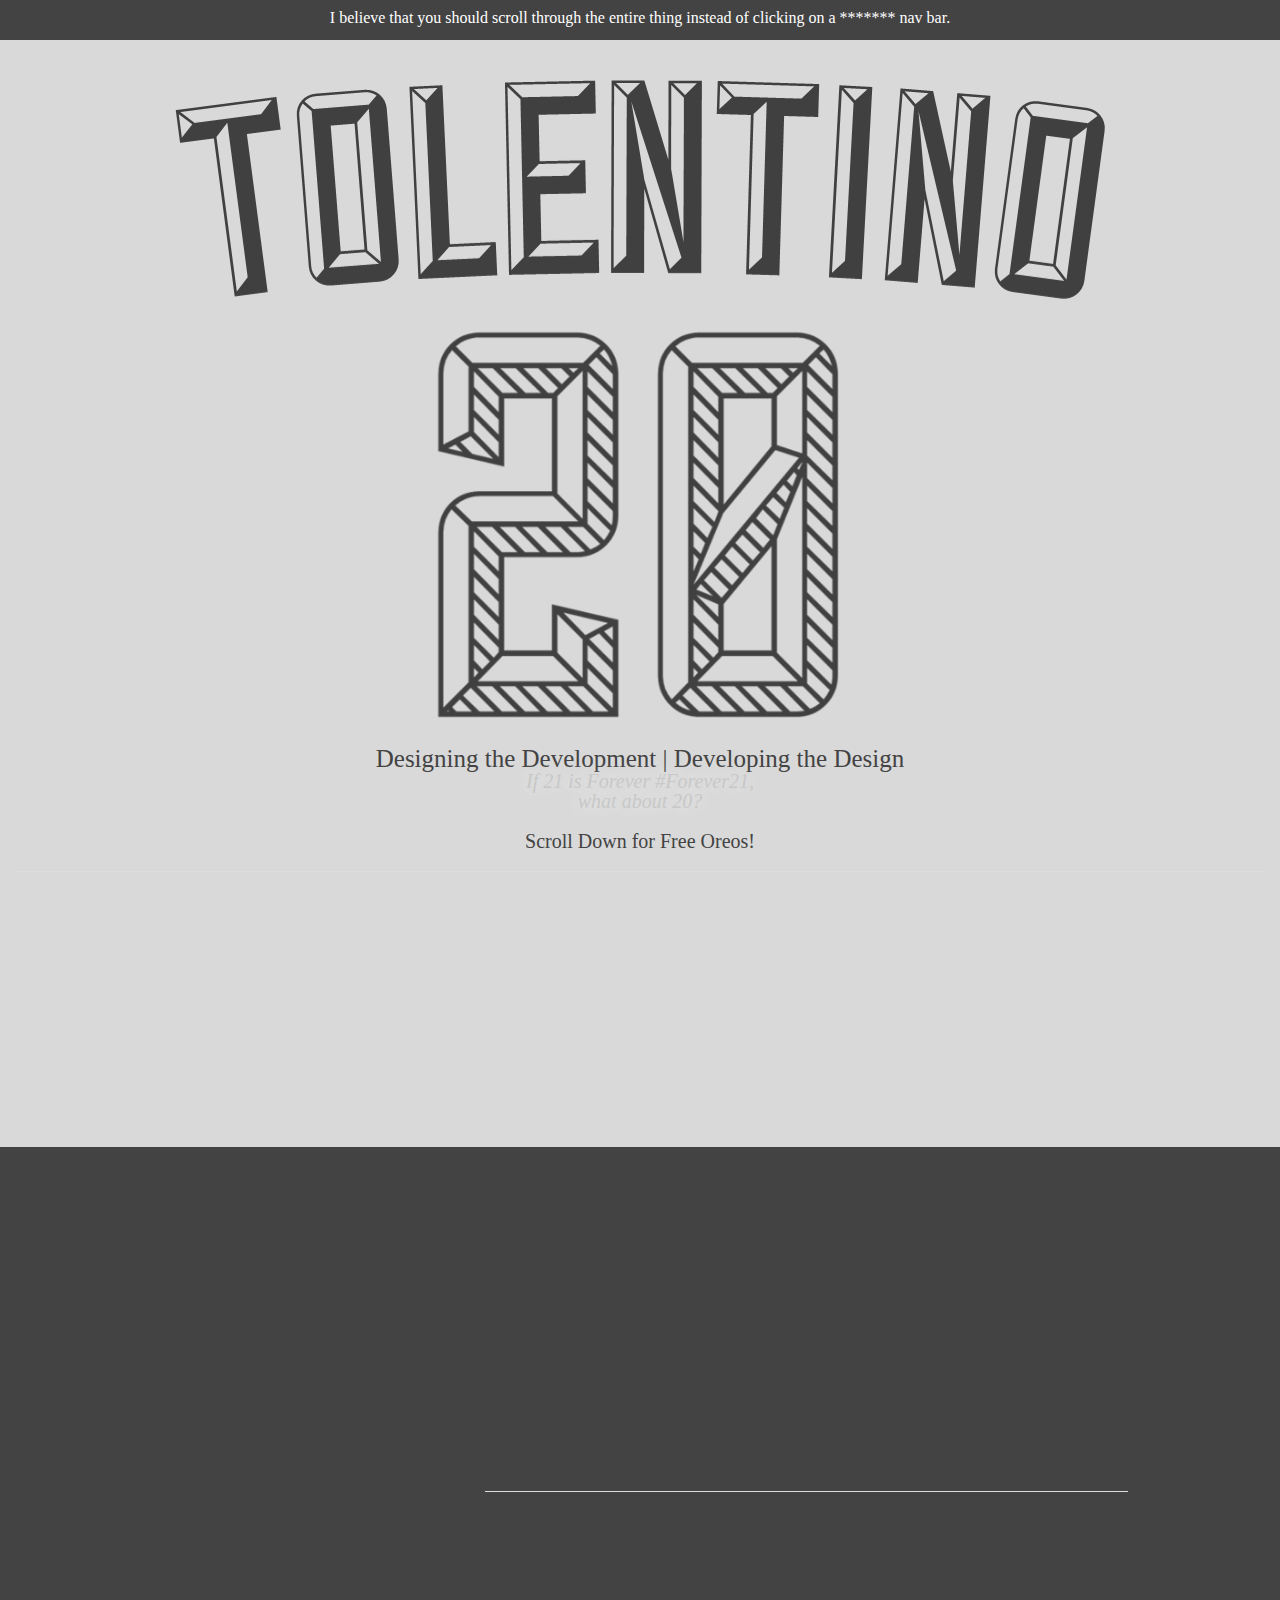
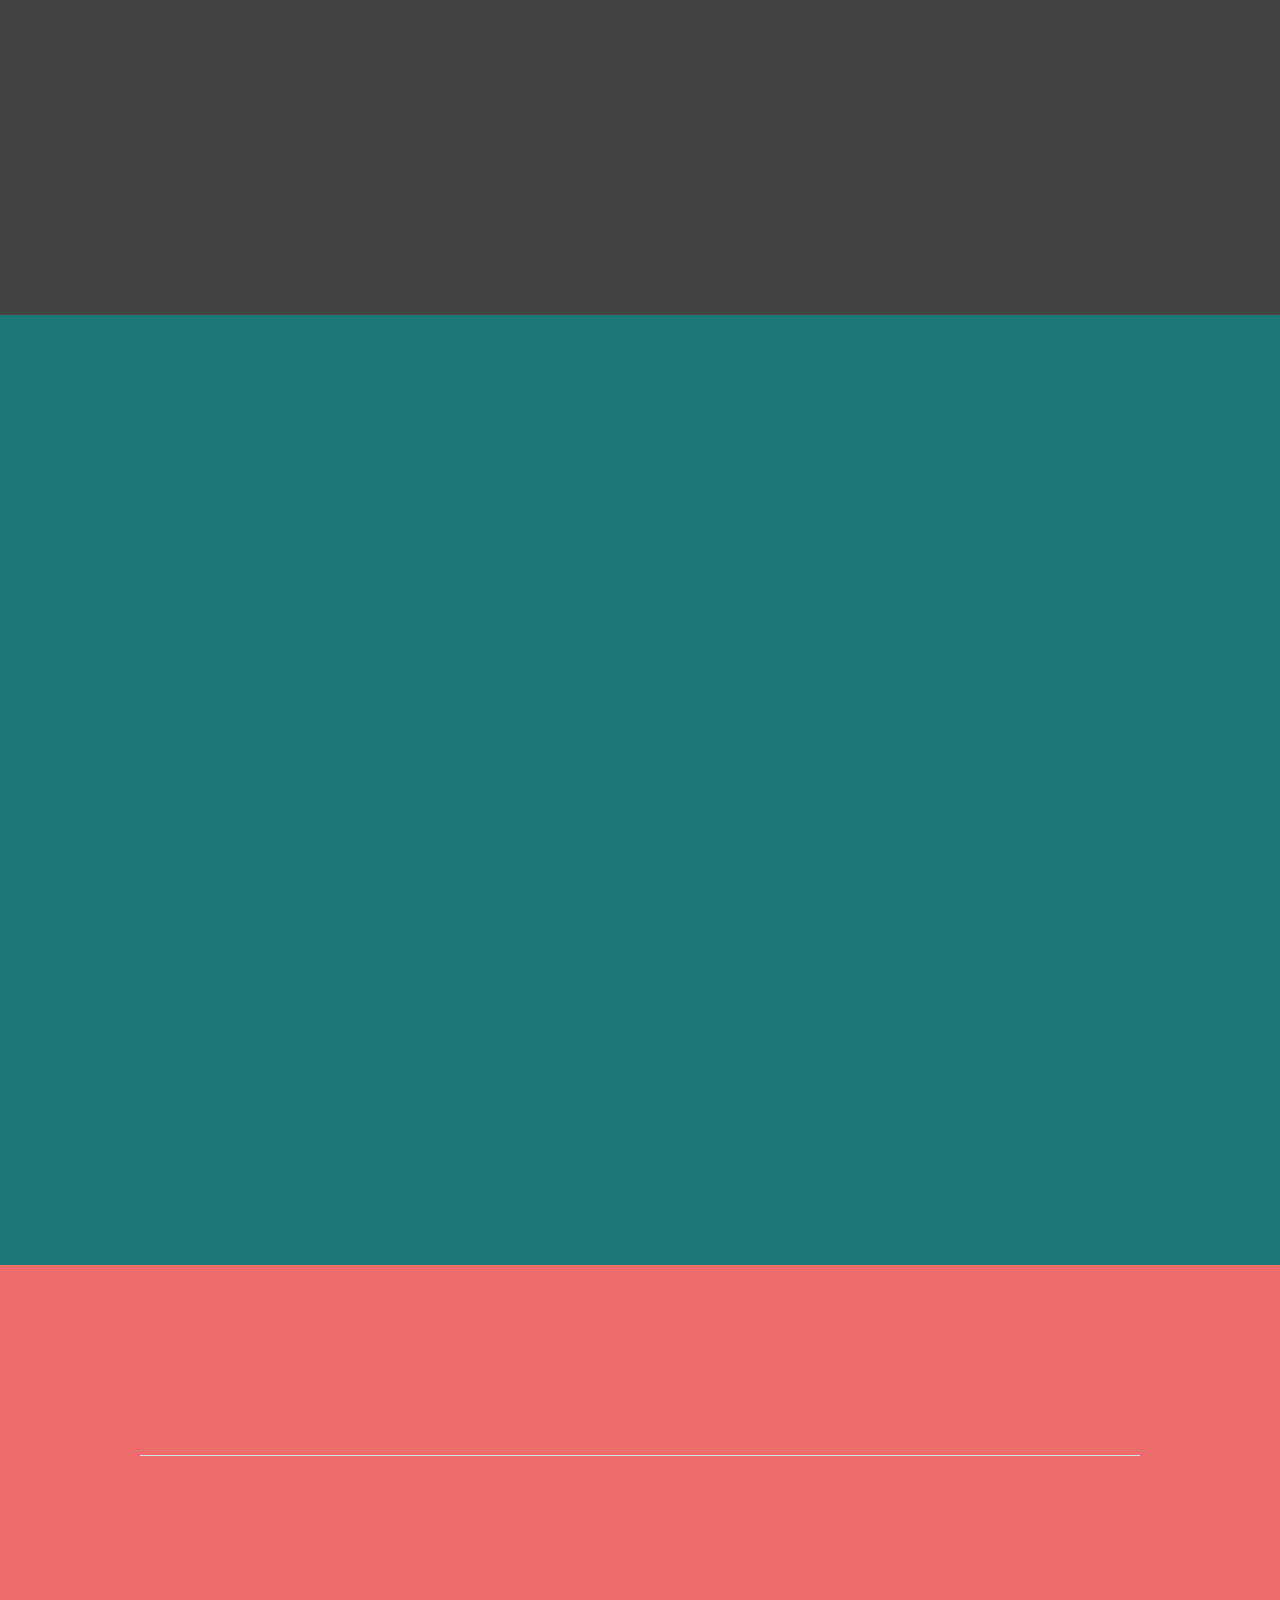
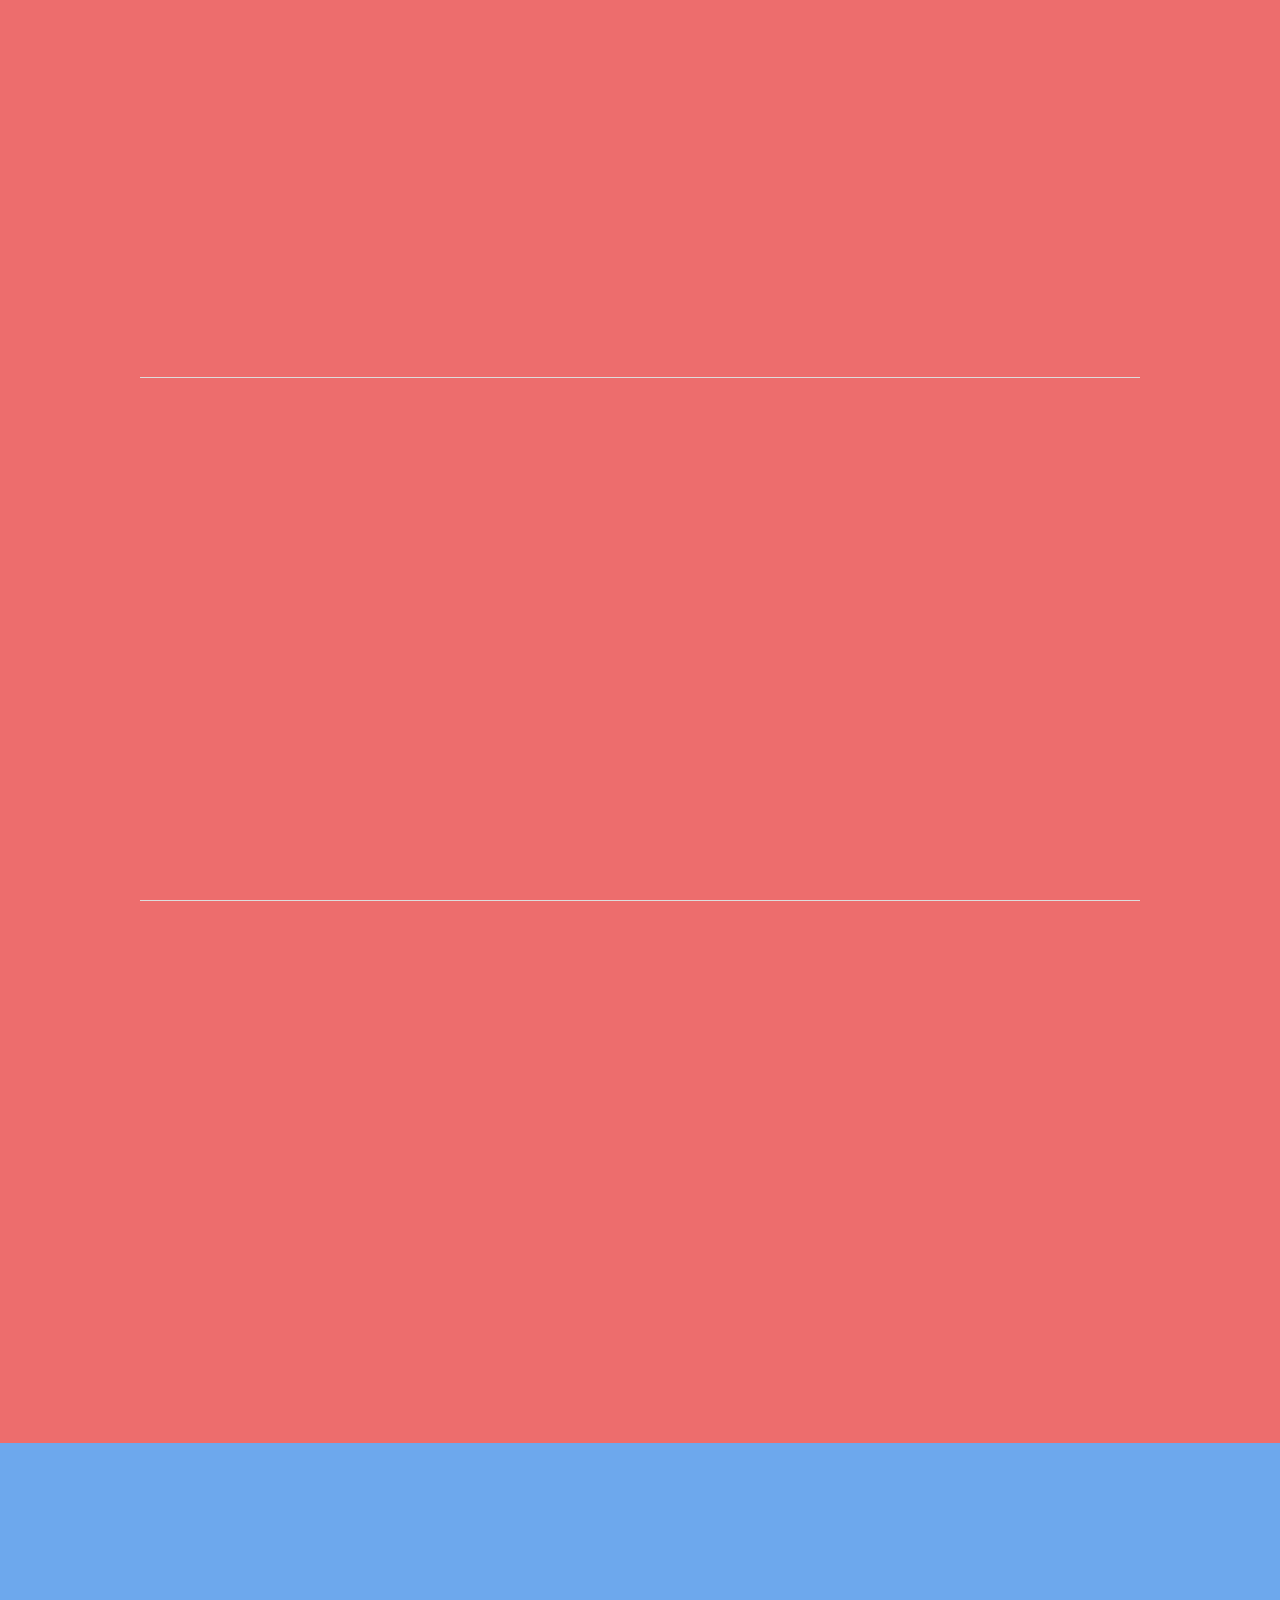
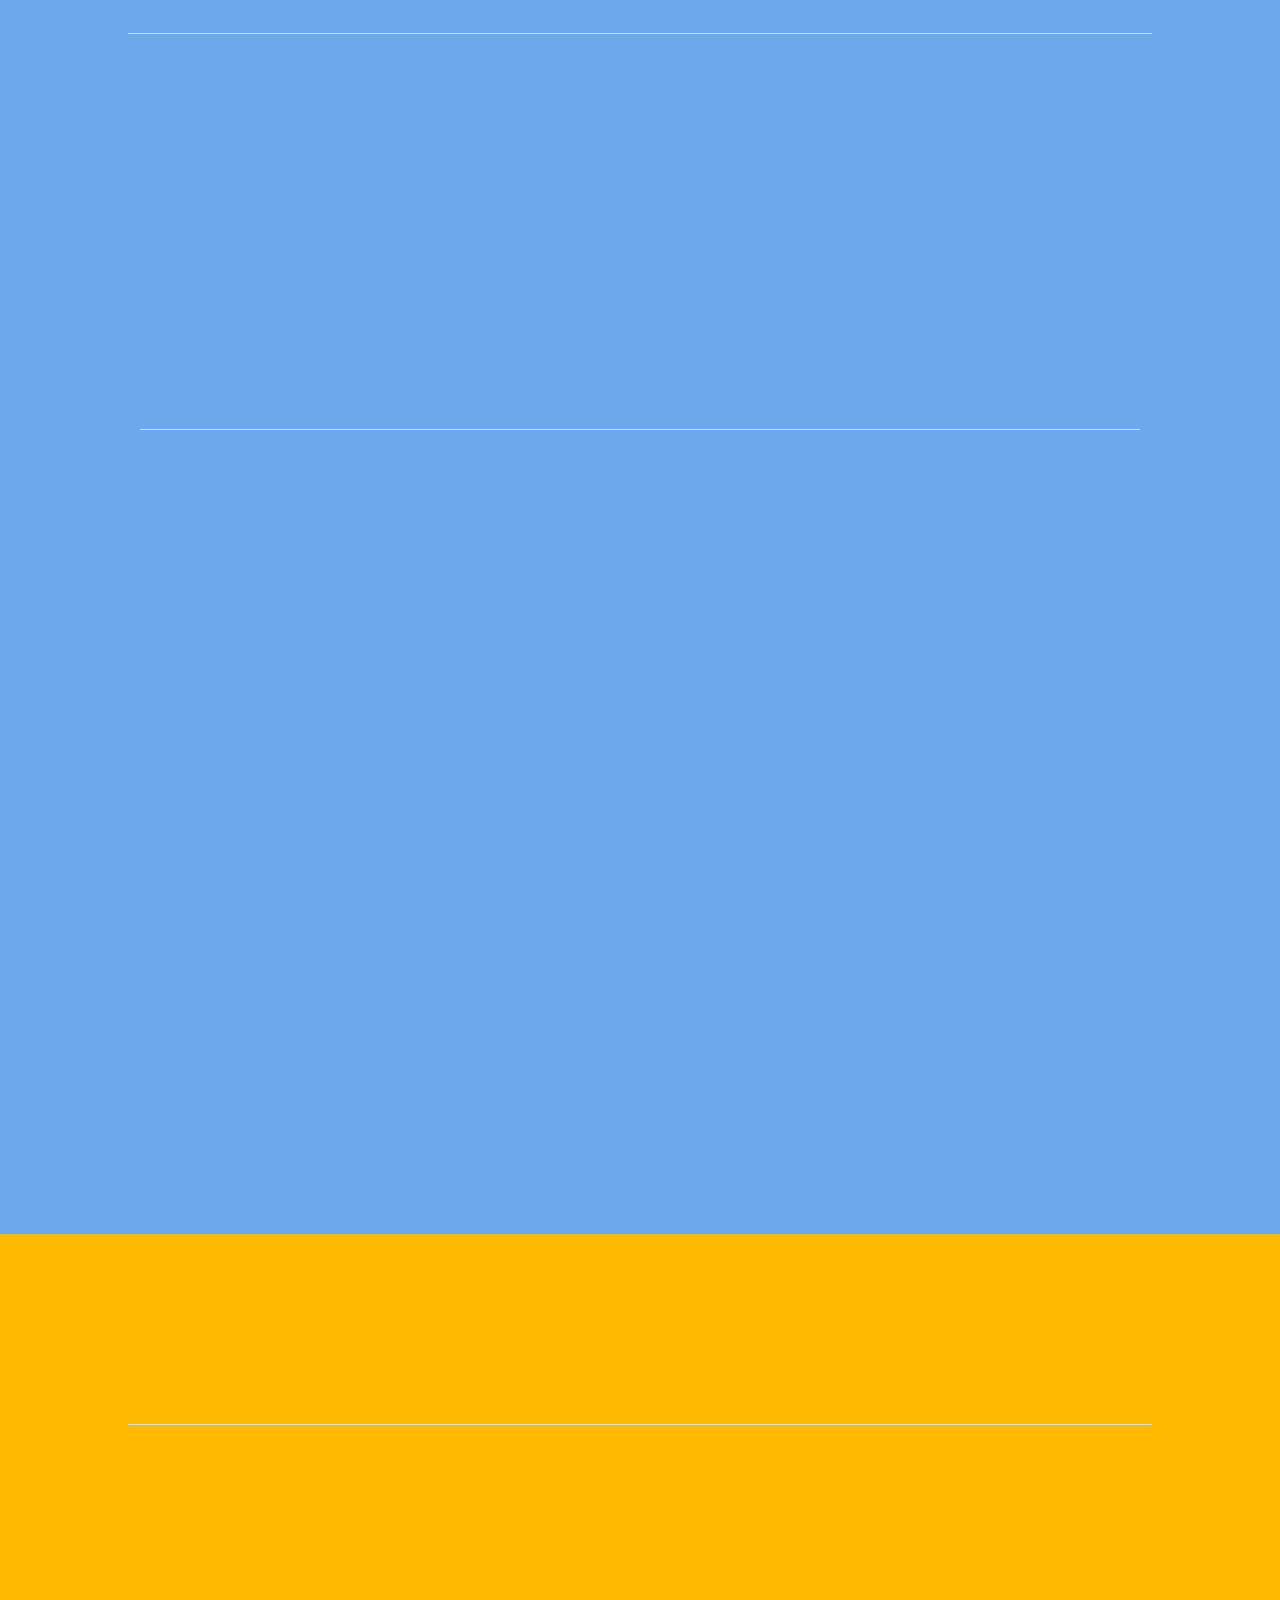
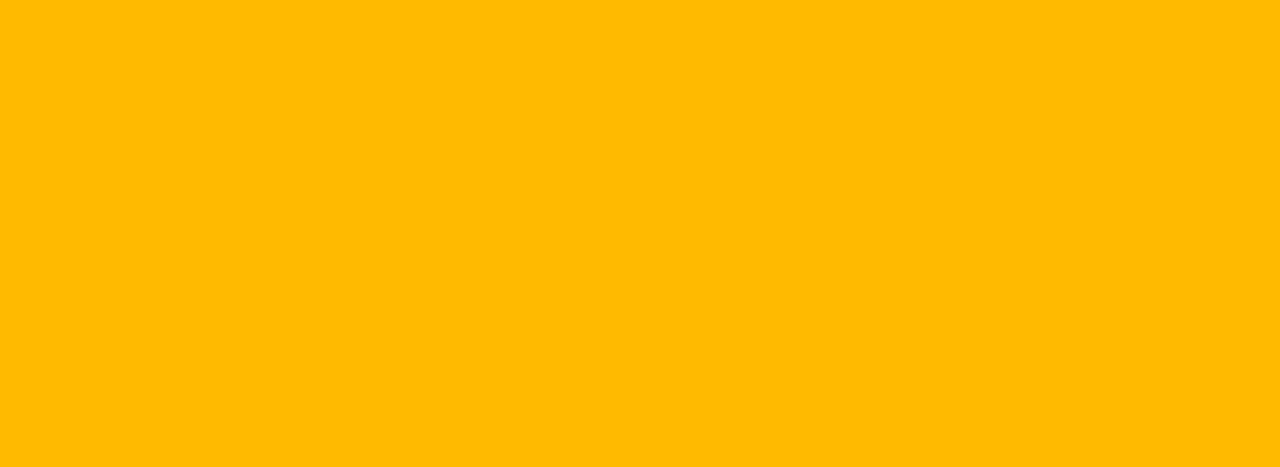
==== index.html @ 946649cd "Add: Projects Web and Posters Section" ====
<!DOCTYPE html>
<html>
    <head>
        <meta http-equiv="Content-Type" content="text/html; charset=utf-8" />
        <title>Laurenz is Gwapo</title>
        <link rel="stylesheet" href="/stylesheets/style.css">
        <link rel="stylesheet" href="/stylesheets/index.css">
        <!-- from laurenz -->  
        <link rel="stylesheet" href="css/laurenz.css">
        <link rel="stylesheet" href="css/text-styles.css">	
        <link rel="stylesheet" href="css/foundation-icons.css">
        <link rel="stylesheet" type="text/css" href="css/interacts.css">

        <link rel="stylesheet" href="css/animate.min.css">
        <link rel="stylesheet" href="css/animate.css">
        <link rel="stylesheet" href="css/foundation.css"/>
        <link rel="stylesheet" href="css/laurenz.css">
        <link rel="stylesheet" href="css/normalize.css">
        <link rel="stylesheet" href="css/alpha.css">
        <link rel="stylesheet" href="css/text-styles.css">
        <script src="/js/vendor/modernizr.js"></script>
    </head>

    <body>
        <div id="fakeNavBar">
            <center>
                I believe that you should scroll through the entire thing
                instead of clicking on a ******* nav bar.
            </center>
        </div>
        
        <div class="row nameplate wow fadeIn">
            <center>                
                <img id="nametol" class="wow fadeInDown" src="assets/tolentino-nameplate.png">                
                <br> 
                <img id="number" class="wow bounceIn" src="assets/20.png"><br><br>
                <span style="font-size:25px;">Designing the Development | Developing the Design <br></span>
                <i id="spoil" style="color: rgb(200,200,200)">
                    If 21 is Forever #Forever21, <br>
                    what about 20?
                </i>
                <div style="padding-top: 20px;"></div>
               Scroll Down for Free Oreos!
                <hr>                
            </center>            
        </div>
        <div id="education">
            <div class="row">
                <div id="whodat" class="large-12 columns wow fadeInDown">
                    The Keyboard Athlete                    
                </div>
            </div>
            <div id="laurenzbanner" class="row">
                <div class="large-4 columns">
                    <img id="laurenzimg" class="wow fadeInLeft" src="assets/laurenzmismo.png">
                </div>
                <div class="large-8 columns light-text">                    
                    <h1 id="spoil" class="light-text font-60 no-top no-bottom blur wow flipInX">
                        Laurenz Tolentino
                    </h1>
                    <hr>
                    <p class="wow fadeInRight">
                        A Native Filipino Warrior hailing from the Republic of Makati. <br>
                        Currently competing in De La Salle University - Manila 
                        for the <b> <u> Computer Science </u> </b> trophy 
                        <span id="spoil"> (diploma) </span> .<br> <br>
                        A developer-designer hybrid <span id="spoil"> (wannabe but effective) </span> who
                        believes that coding is not just about creating complicated algorithms 
                        but also changing the experience of the people so that they see art instead of code.
                        <span id="spoil"> (what? I think it's called abstraction) </span>
                        
                    </p>
                </div>
            </div>
            
        </div>
        <div id="tribes">
            <div class="row">
                <div id="tribe" class="large-12 columns wow fadeInDown">
                    Tribes This Person Belongs To.                    
                </div>
            </div>
            <div class="row wow fadeInUp">
                <div class="large-3 columns wow fadeInLeft">
                    <img src="assets/msp.png" style="padding-top: 10px;">
                    
                </div>
                <div class="large-3 columns wow fadeInLeft">
                    <img src="assets/netcentric.png" >
                    
                </div>
                <div class="large-3 columns wow fadeInRight">
                    <img src="assets/lscs.png">
                    
                </div>
                <div class="large-3 columns wow fadeInRight">
                    <img src="assets/sg.png">                    
                </div>
            </div>
            <div class="row wow flipInX">
                <div class="large-3 columns">
                    <div class="tribe-titles">
                        Microsoft Student Partners
                    </div>
                </div>
                <div class="large-3 columns">
                    <div class="tribe-titles">
                        Netcentric Computing Laboratory
                    </div>
                </div>
                <div class="large-3 columns">
                    <div class="tribe-titles">
                        La Salle Computer Society
                    </div>
                </div>
                <div class="large-3 columns">
                    <div class="tribe-titles">
                        Batch/College
                        Student Government
                    </div>
                </div>
            </div>
            <div class="row wow flipInX">
                <div class="large-3 columns">
                    <div class="tribe-desc">
                        <hr>
                        Student Partner <br>
                        for FY 13-14   
                    </div>
                </div>
                <div class="large-3 columns">
                    <div class="tribe-desc">
                        <hr>
                        Probationary Member <br>
                        Design Team
                    </div>
                </div>
                <div class="large-3 columns">
                    <div class="tribe-desc">
                        <hr>
                        Assistant-Vice President <br>
                        Publications Committee
                    </div>
                </div>
                <div class="large-3 columns">
                    <div class="tribe-desc">
                        <hr>
                        Student Services - CSG <br>
                        Publicity - Catch2t15
                    </div>
                </div>
            </div>
            <div class="row wow flipInX">
                <div class="large-3 columns">
                    <div class="tribe-desc">
                        <hr>
                        Developed in Microsoft tools and programming languages (C# & .NET).
                        Evangalized Microsoft Products and Services to academic institutions.
                    </div>
                </div>
                <div class="large-3 columns">
                    <div class="tribe-desc">
                        <hr>
                        Recently joined NetCentric Computing Laboratory.
                        Will design and program in multiple platforms (Web/Mobile).
                    </div>
                </div>
                <div class="large-3 columns">
                    <div class="tribe-desc">
                        <hr>
                        Designed the Layout and wrote articles for the Official
                        Publication of La Salle Computer Society.
                    </div>
                </div>
                <div class="large-3 columns">
                    <div class="tribe-desc">
                        <hr>
                        Designed publicity materials as Communications and Publicity Associate 
                        for the batch government.
                        Helped in supporting college wide activities as Student Services Associate - 
                        Computer Studies Government
                    </div>
                </div>
            </div>
        </div>
        
        <div id="apps-mobile">
            <div class="row">
                <div id="apps-title" class="large-12 columns wow fadeInDown">
                    Projects (Mobile)                    
                </div>
                <hr>
                <div>
                    <div class="row">
                        <div id="apps-name" class="large-6 columns wow fadeInUp">                            
                                Circa
                            <div id="apps-desc" class="row">
                                <hr>
                                For Windows Phone.<br><hr>
                                A game made for the windows phone that challenges users
                                to tap on the screen as fast as they can. <br>
                                It is available for download on the Windows Phone Marketplace.
                            </div>
                        </div>
                        <div class="large-6 columns wow fadeInRight">
                            <center>
                                <img id="circa-screens" src="assets/circa_screens.png">
                            </center>
                        </div>
                    </div>
                </div>
                <hr>
                <div>
                    <div class="row">
                        <div class="large-6 columns wow flipInY">
                            <center>
                                <img id="metrolasalle-screens" src="assets/metrolasalle.png">
                            </center>                            
                        </div>
                        
                        <div id="apps-name" class="large-6 columns wow fadeInUp">                            
                            MetroLaSalle
                            <div id="apps-desc" class="row">
                                <hr>
                                For Windows Phone. (On-Hold)<hr>
                                A mobile app that would give a LaSallian student with a windows phone
                                a better experience when accessing information from My La Salle.
                                Students can view their schedule, grades, and USG calendar.
                                A student's schedule from MLS will be integrated with the phone's 
                                calendar, making it easier for the student to manage time.
                            </div>
                        </div>
                        
                    </div>
                </div>
                <hr>
                <div>
                    <div class="row">
                        <div id="apps-name" class="large-6 columns wow fadeInUp">                            
                            Train
                            <div id="apps-desc" class="row">
                                <hr>
                                For Windows Phone. (In-Progress)<hr>
                                A mobile game made for GAMEDES. It's a casual puzzle game
                                that is both fun and entertaining. One of the best designed
                                apps in the Marketplace (when published) 
                                <span id="spoil"> (in my "honest" opinion) </span>.
                            </div>
                        </div>
                        <div class="large-6 columns wow flipInY">
                            <center>
                                <img id="train-screens" src="assets/train.png">
                            </center>                            
                        </div>
                    </div>
                </div>
   
            </div>
        </div>
        <div id="apps-web">
            <div class="row">
                <div class="row">
                    <div id="apps-title" class="large-12 columns wow fadeInDown">
                        Projects (Web)    
                    </div>  
                    <hr>
                </div>
                <div class="row">
                    <div class="large-6 columns wow fadeInUp">
                        <div id="apps-name">
                            RescuePH /HelpOutPH
                        </div>
                        <div id="apps-desc" >
                            <hr>                            
                            A website to make a volunteer out of you.<hr>
                            Gives the ability for ordinary citizens to help
                            disaster victims hope by reporting whatever they
                            can find out. These reports are then gathered
                            to be sent to respective rescue teams.
                        </div><br>
                    </div>

                    <div class="large-6 columns wow flipInX">
                        <center>
                            <img src="assets/rescueph.png">
                        </center>
                    </div>                    
                </div>
                <hr>
                <div>
                    <div class="row">
                        <div id="apps-name" class="large-12 columns wow fadeInUp">
                            UpDock
                            <hr>
                        </div>
                    </div>
                    
                    <div class="row">                        
                        <div id="apps-desc" class="large-12 columns wow fadeInDown">
                            For Startups, by Startups. <br><br>
                            UpDock makes it easier for startups to find employees and partners and also helps
                            potential employees to look for their dream startup to work for.    
                        </div>
                    </div>
                    <br><br>
                    <div class="row">
                        <div class="large-12 columns wow flipInX">
                            <center>
                                <img src="assets/updock.png">
                            </center>
                        </div>
                        
                    </div>
                </div>                
            </div>
        </div>
        
        <div id="posters">
            <div class="row">
                <div class="row">
                    <div id="apps-title" class="large-12 columns wow fadeInDown">
                        Posters    
                    </div>  
                    <hr>
                </div>
                <div class="row">
                    <center>
                        <img class="wow bounceIn" src="assets/postersroll.png"><br><br><br>
                        <div id="apps-desc" class="wow fadeInUp">
                            Designing Posters are really fun for this person.<br>
                            Not only you get to practice those creative parts of the brain<br>
                            but you also get to collaborate with great people.
                            <hr>
                        </div>
                    </center>                  
                </div>                
                                
            </div>
        </div>
        <!-- do not go beyond this line -->
        <script src="js/vendor/jquery.js"></script>
	    <script src="js/foundation.min.js"></script>
        
        <script src="js/wow.min.js"></script>
        
        
	    <script>
	      $(document).foundation();
	    </script>
        <script>
         new WOW().init();
        </script>
    </body>

</html>
---- css/text-styles.css ----
h1{    
    font-family: Rockwell;
}

p{
    font-family: Segoe UI Light;
    font-size: 20px;
}
.blur {
   
   text-shadow: 0 0 5px rgba(0,0,0,0.5);    
}


.light-text {
    color: rgb(217, 217, 217);
}

.font-40 {
    font-size: 40px;
}

.font-50 {
    font-size: 50px;
}

.font-60 {
    font-size: 60px;
}

.font-70 {
    font-size: 70px;
}

.font-80 {
    font-size: 80px;
}


.no-top {

    margin-top: 0px;
    padding-top: 0px;
}

#spoil {
    text-shadow: 0 0 20px #fff;
    color: rgba(255,255,255,0);
    transition: text-shadow 0.3s;
}

#spoil:hover {
    text-shadow: 0 0 0px #fff; color: rgba(255,255,255,0);
}

#spoil:focus {
    text-shadow: 0 0 0px #fff; color: rgba(255,255,255,0);
}


.tribe-titles {
    color: white;
    font-size: 30px;
    text-align: center;
}

.tribe-desc {
    color: white;
    text-align: center;
    font-family: Segoe UI;
    font-size: 18px;
}

#apps-name {
    font-size: 80px;
}
---- css/interacts.css ----
.round-border
{
	border-radius: 5px;
}
#instant-location {
    margin-bottom: 1px;
    height: 100px;    
    word-wrap: break-word;            
}

#instant-names {
    margin-bottom: 1px;
    height: 50px;
}

#instant-send {
    background: #ff505d;
    color: white;    
    height: 50px;
    width: 250px;
    padding-top: 0px;
    border: 0px;
    font-family: Segoe UI;
    font-size: 20px;
    transition: background 0.5s;
}
#instant-send:hover {
    background: #fd2737;   
}

#instant-situation {
    margin-bottom: 1px;
}

#modalClick {
    color: white;
    font-size: 20px;    
}

#modal-request {
    background: #fff1f1;
}

#instant-contact {
    margin-bottom: 1px;    
}

#urgency {
    position: relative;
    top: 100px;
    margin-bottom: -10px;
}

#urgent-location {
    border-radius: 3px;
}

#urgent-names {
    border-radius: 3px; 
    margin-bottom: 1px;
}

#urgent-situation {
    border-radius: 3px;
    margin-bottom: 1px;
}

#urgent-contact {
    border-radius: 3px;
    margin-bottom: 1px;
}

#banner {
    margin-bottom: -90px; 
    padding-bottom: -20px;
}

.roundedcorners {
    border-radius: 7px;
}

#human roundedcorners {
    border-radius: 5px;
}

#namebox {
    background: #de2a4d;
    border-radius: 50px;
    border: 0px;
    color: white;
    font-size: 35px;
    font-family: Segoe UI Light;
    height: 60px;
    text-align: center;
    transition: background 0.4s;
    
}

#namebox:focus{
    background: #186289;
}
#namebox:hover{
    background: #186289;
}
#btn_Submit {
    border: 0px;
    border-radius: 40px;
    background: #186289;
    color: white;
    height: 50px;
    font-size: 20px;
    font-family: Segoe UI Light;
}

#btn_Submit:focus{
    background: #de2a4d;
}
#btn_Submit:hover{
    background: #de2a4d;
}

#maincontent {
    background: #162638;
    height: 600px;     
    width: 100%;
}

#resultbox {
    background: #162638;
    border: 0;
    border-color: #162638;
    border-radius: 30px;
    color: white;
    font-family: Segoe UI Light;
    font-size: 200px;
    height: 300px;
    text-align: center;
    width: 100%;
    transition: background 0.5s;
}

#resultbox:focus {
    background: #496483;    
}

#mainbody {
    background: #162638;
}

#box1 {
    background: #0f1014;
    height: 400px;
    width: 100%;
}

.art-orbit {
    height: 400px;
    width: 300px;
}

.example-orbit {
    height: 400px;
}

.img-art {
    height: 400px;     
    align-content: center;
    align-items: center;
    align-self: center;
}

#box2 {
    background: #171717;
    
    height: 700px;
}

#box3 {
    background: #3a3a71;
    height: 900px;
}

#comingsoon {
    width: 100%;
}

.app-art {
    width: 100%;
}
---- css/alpha.css ----
body{ 
    background: rgb(217,217,217); 
    color: rgb(67,67,67);  
    font-family: Rockwell;
}
.nameplate {    
    color: rgb(67,67,67);
    font-family: Rockwell;
    font-size: 20px;
    padding-top: 40px;
}

#20 {
    height: 200px;
}

#number {   
    height: 410px;
    transition: height 0.5s;
}

#nametol {
}



#education {
    background: rgb(67,67,67);
    color: rgb(217, 217, 217);
    height: 100%;
    width: 100%;
    margin-top: 20%;
    padding-bottom: 10%;
    padding-top: 50px;
}

#whodat {
    font-size: 90px;
    margin-bottom: 100px;
    transition: font-size 0.5s;
}


#laurenzbanner {
    padding: 0px;
    height: 100%;
}

.no-bottom {
    padding-bottom: 0px;
    margin-bottom: 0px;
}

#laurenzimg {
    height: 100%;
    width: 100%;
    transition: height 1s, width 1s;
}

@media (min-width: 200px) and (max-width: 1000px)
{
    #number
	{
		height: 300px;        
	}
	#whodat
	{
		font-size: 50px;
	}
    
    #laurenzimg {
        height: 80%;
        width: 80%;
        padding-left: 20%;
    }
}


@media (min-width: 1000px) and max-width: 1366px)
{
    #number
    {
        height: 400px;
    }
}
#tribes {
    background: rgb(28, 119, 119);
    height: 100%;
    padding-top: 50px;
    padding-bottom: 50px;
}

#tribe {
    color: white;
    font-size: 90px;
    margin-bottom: 100px;
    transition: font-size 0.5s;
}

#fakeNavBar {
    width: 100%;
    height: 40px;
    background: rgb(67,67,67);
    color: white;
    padding-top: 10px;
    margin-bottom: 0px;
}

#apps {
    background: rgb(237, 109, 109);
    color: white;
    height: 100%;
    padding-top: 50px;
    width: 100%;
    
    
}

#apps-title {
    font-size: 90px;
    padding-bottom: 50px;
}

#circa-screens {
    height: 80%;
    width: 80%;    
}

#apps-desc {
    font-size: 20px;
}

#metrolasalle-screens {
    height: 50%;
    width: 50%;
}

#apps-mobile {
    background: rgb(237, 109, 109);
    color: white;
    height: 100%;
    padding-top: 50px;
    padding-bottom: 100px;
    width: 100%;
    
}

#apps-web {
    background: rgb(109, 168, 237);
    color: white;
    height: 100%;
    padding-top: 50px;
    padding-bottom: 100px;
    width: 100%;
    
}

#train-screens {
    height: 100%;
    width: 100%;
}

#posters {
    background: rgb(255, 186, 0);
    width: 100%;
    padding-top: 50px;
    padding-bottom: 100px;
}
---- css/text-styles.css ----
h1{    
    font-family: Rockwell;
}

p{
    font-family: Segoe UI Light;
    font-size: 20px;
}
.blur {
   
   text-shadow: 0 0 5px rgba(0,0,0,0.5);    
}


.light-text {
    color: rgb(217, 217, 217);
}

.font-40 {
    font-size: 40px;
}

.font-50 {
    font-size: 50px;
}

.font-60 {
    font-size: 60px;
}

.font-70 {
    font-size: 70px;
}

.font-80 {
    font-size: 80px;
}


.no-top {

    margin-top: 0px;
    padding-top: 0px;
}

#spoil {
    text-shadow: 0 0 20px #fff;
    color: rgba(255,255,255,0);
    transition: text-shadow 0.3s;
}

#spoil:hover {
    text-shadow: 0 0 0px #fff; color: rgba(255,255,255,0);
}

#spoil:focus {
    text-shadow: 0 0 0px #fff; color: rgba(255,255,255,0);
}


.tribe-titles {
    color: white;
    font-size: 30px;
    text-align: center;
}

.tribe-desc {
    color: white;
    text-align: center;
    font-family: Segoe UI;
    font-size: 18px;
}

#apps-name {
    font-size: 80px;
}
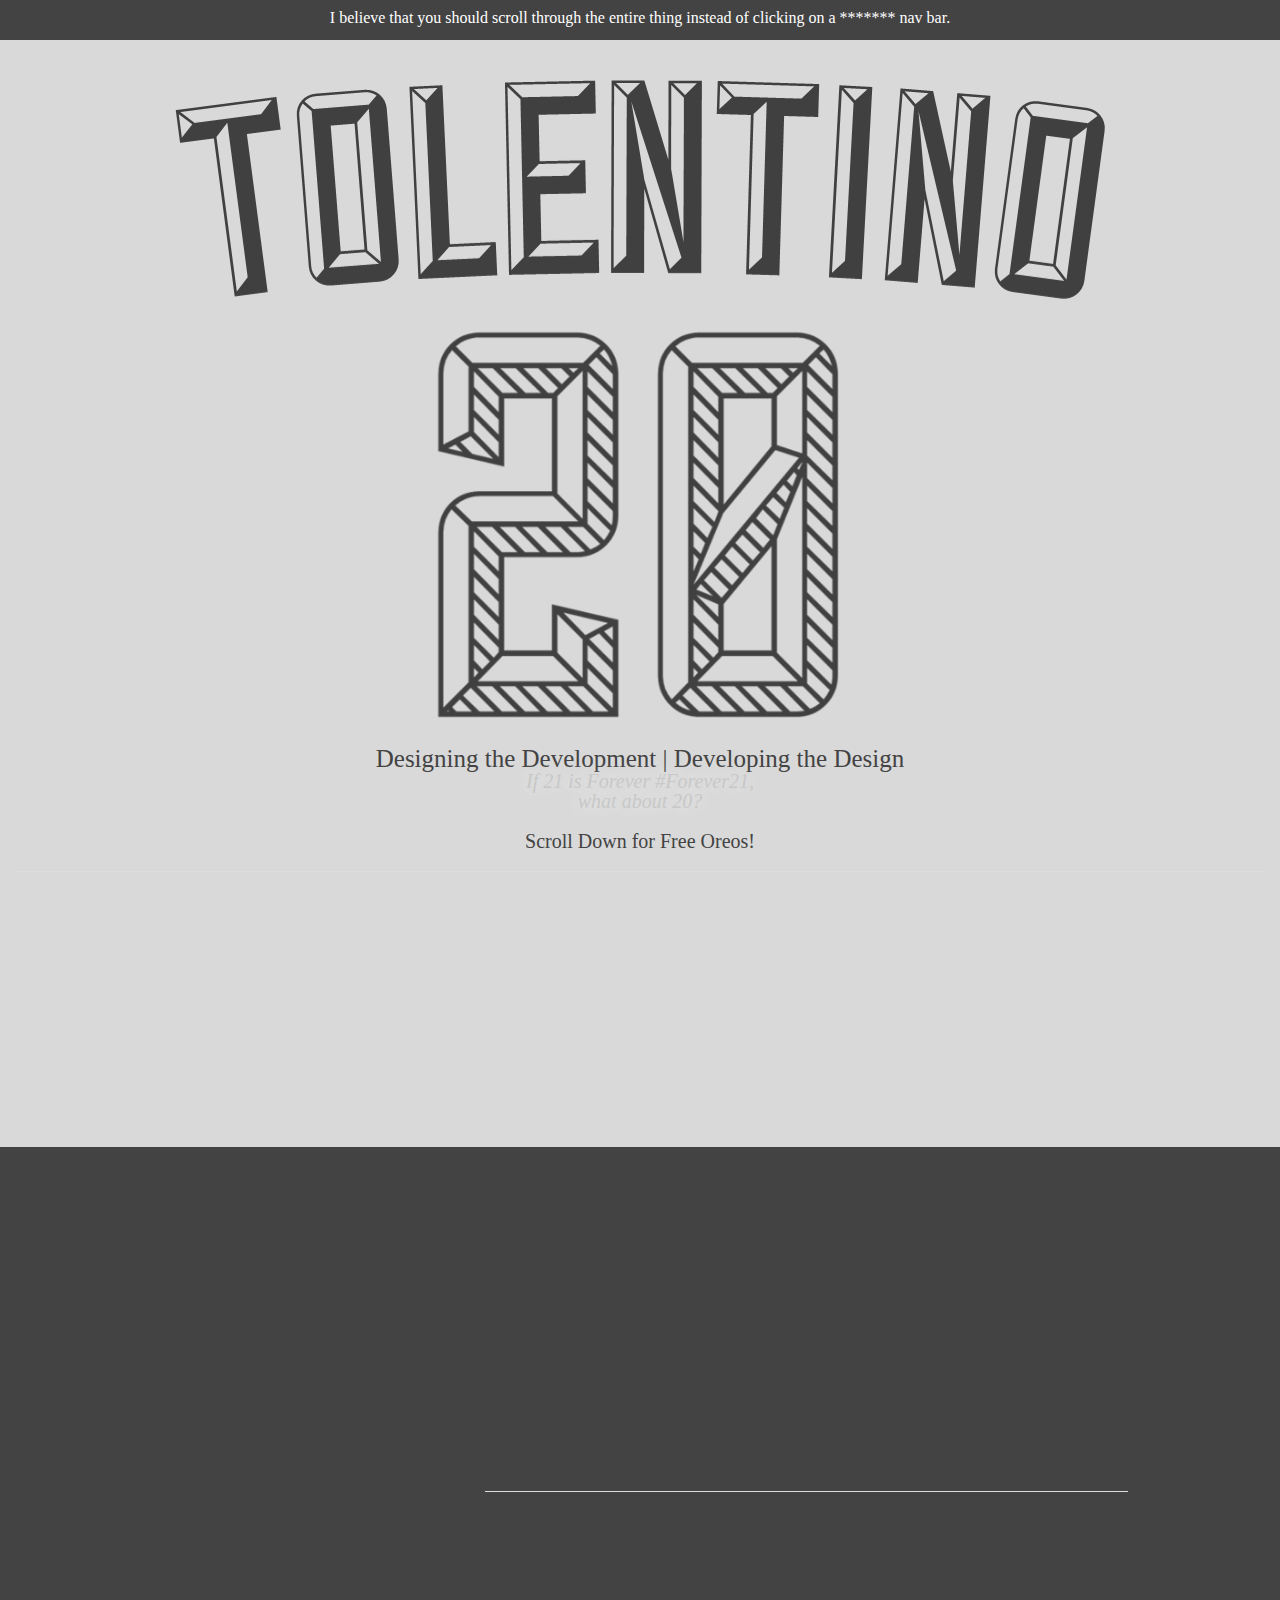
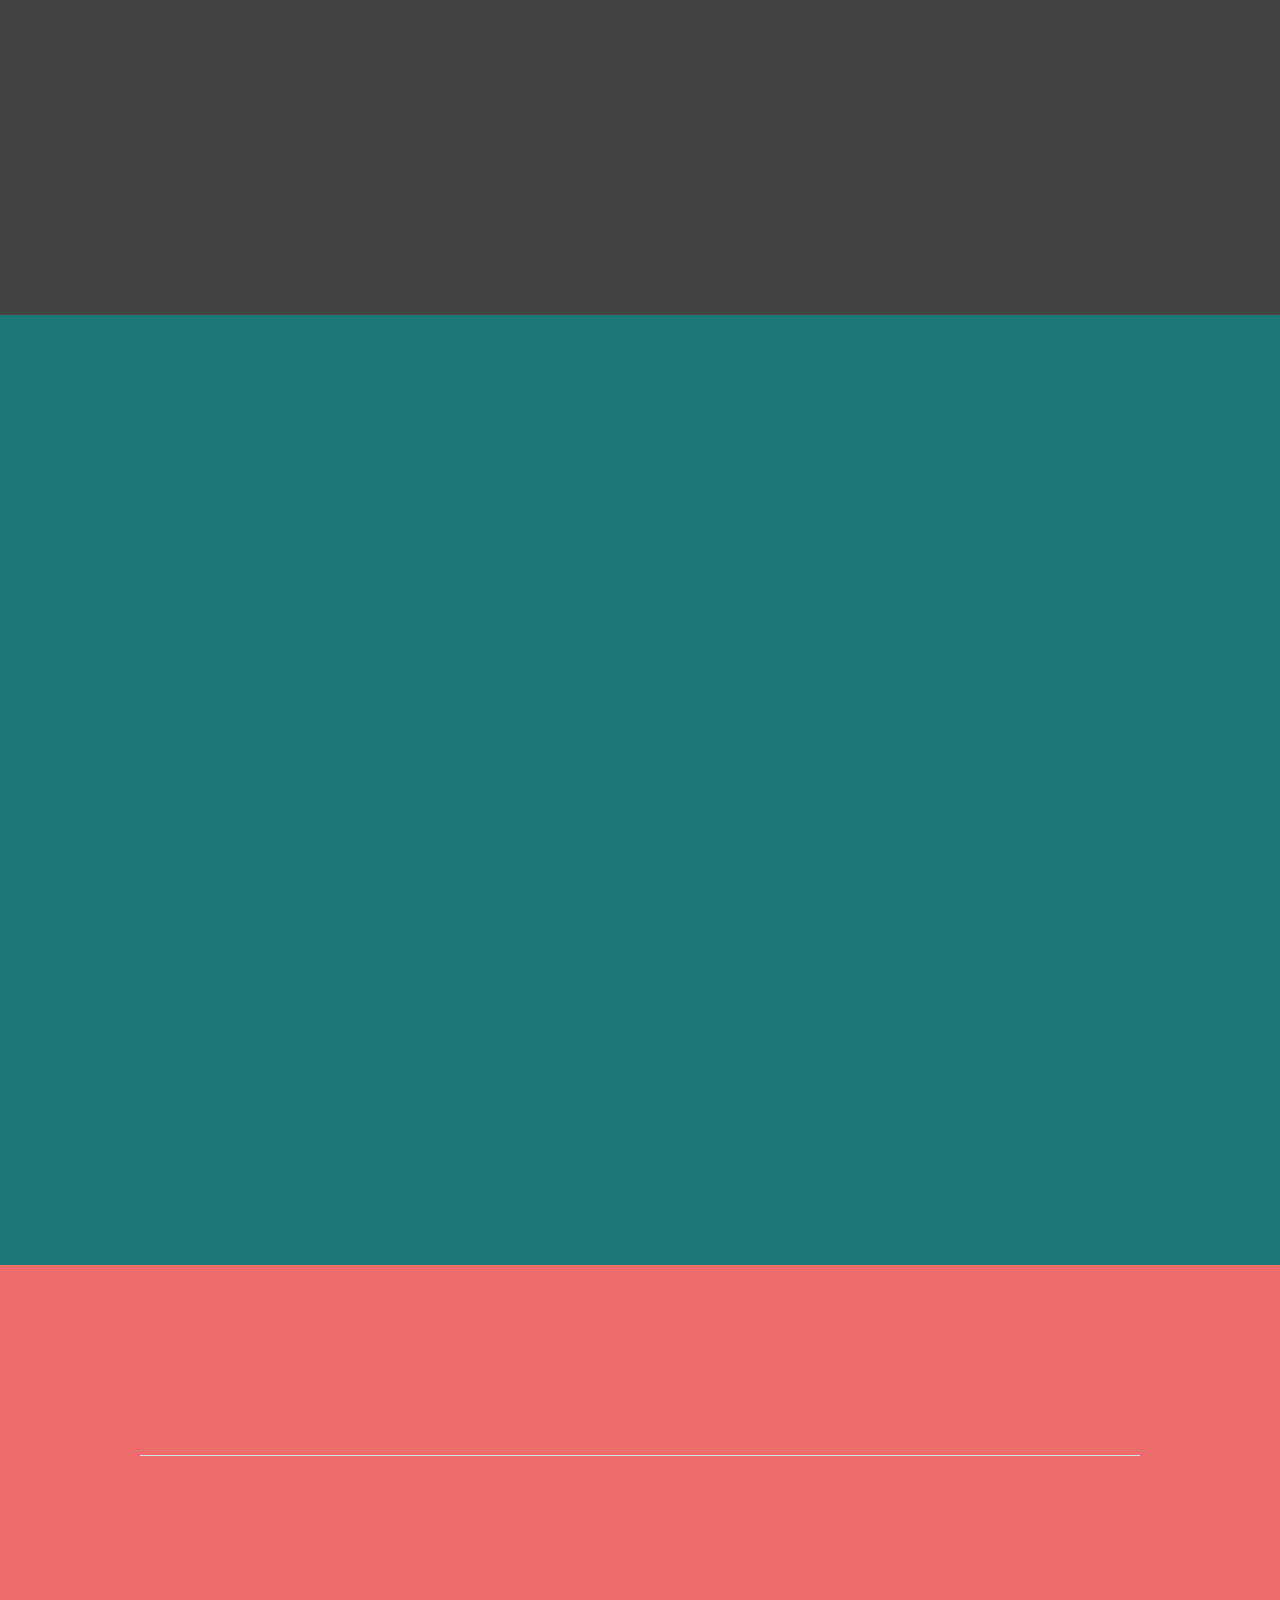
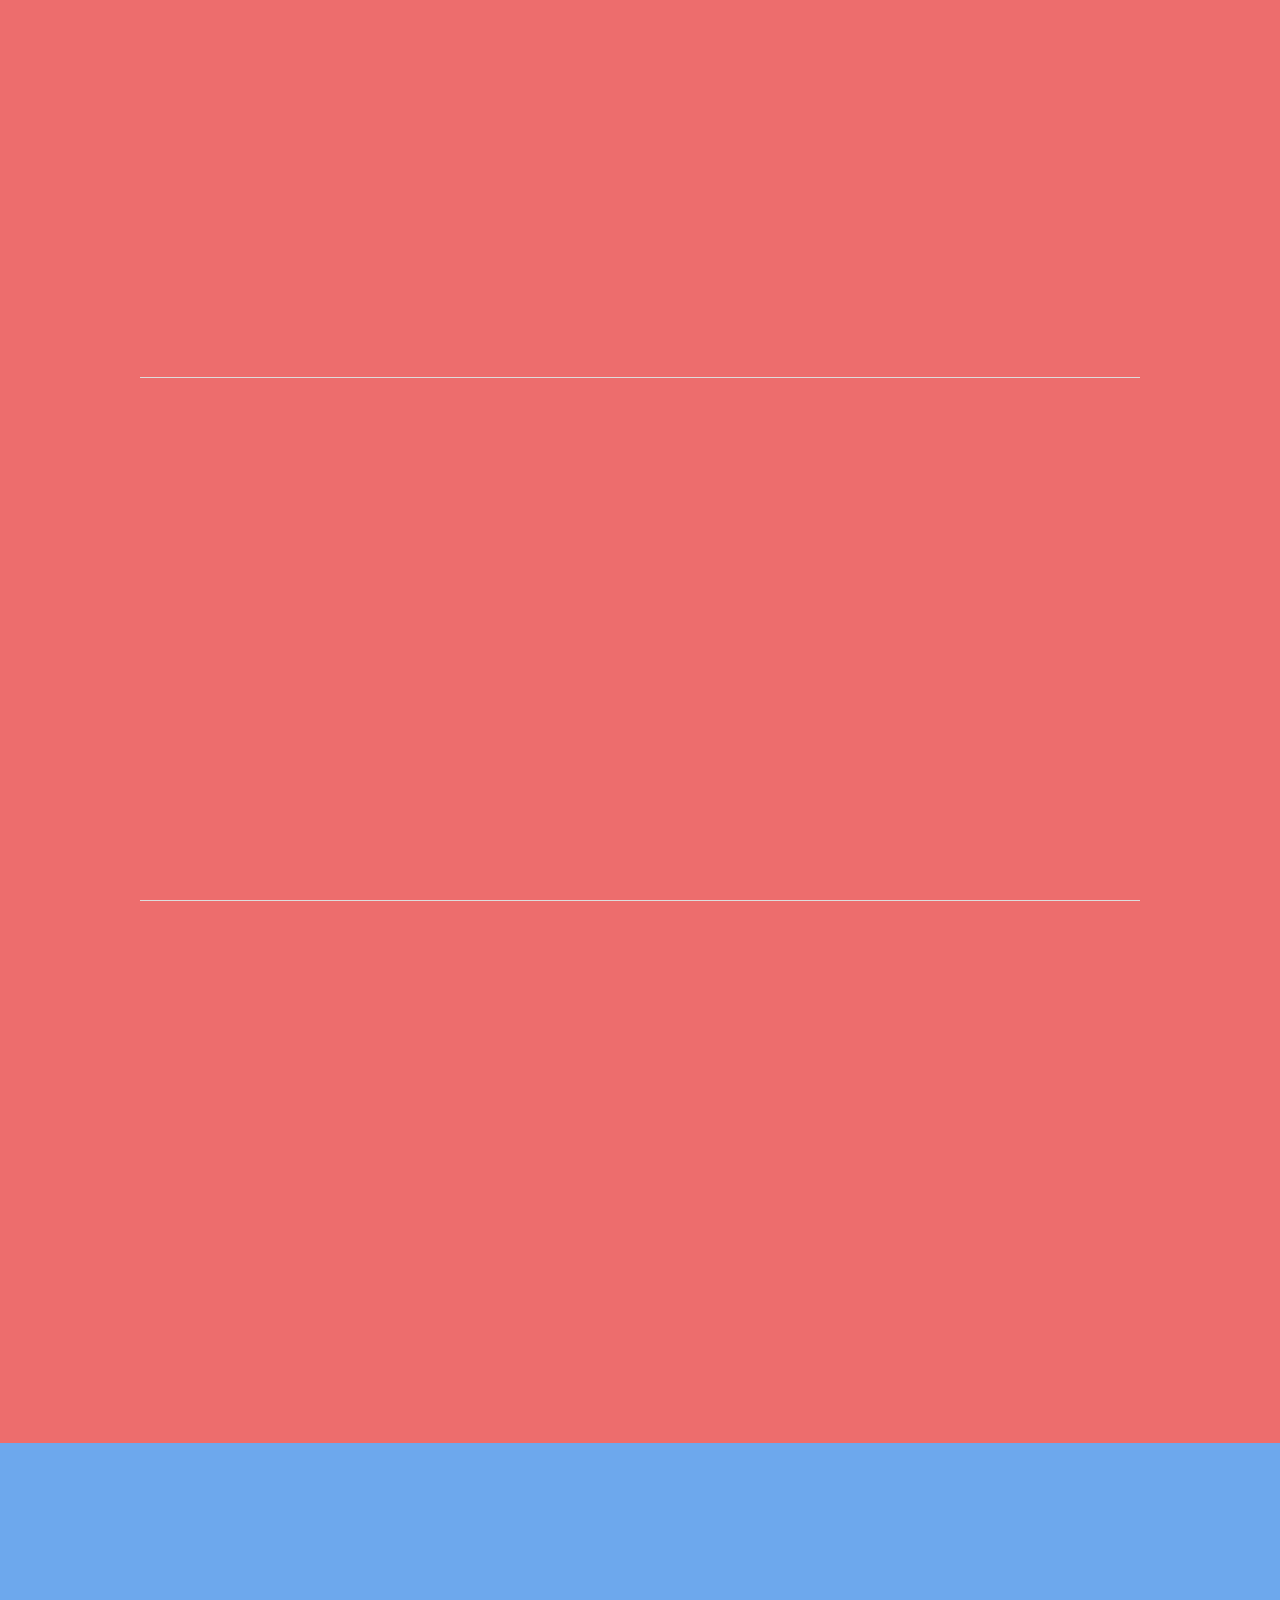
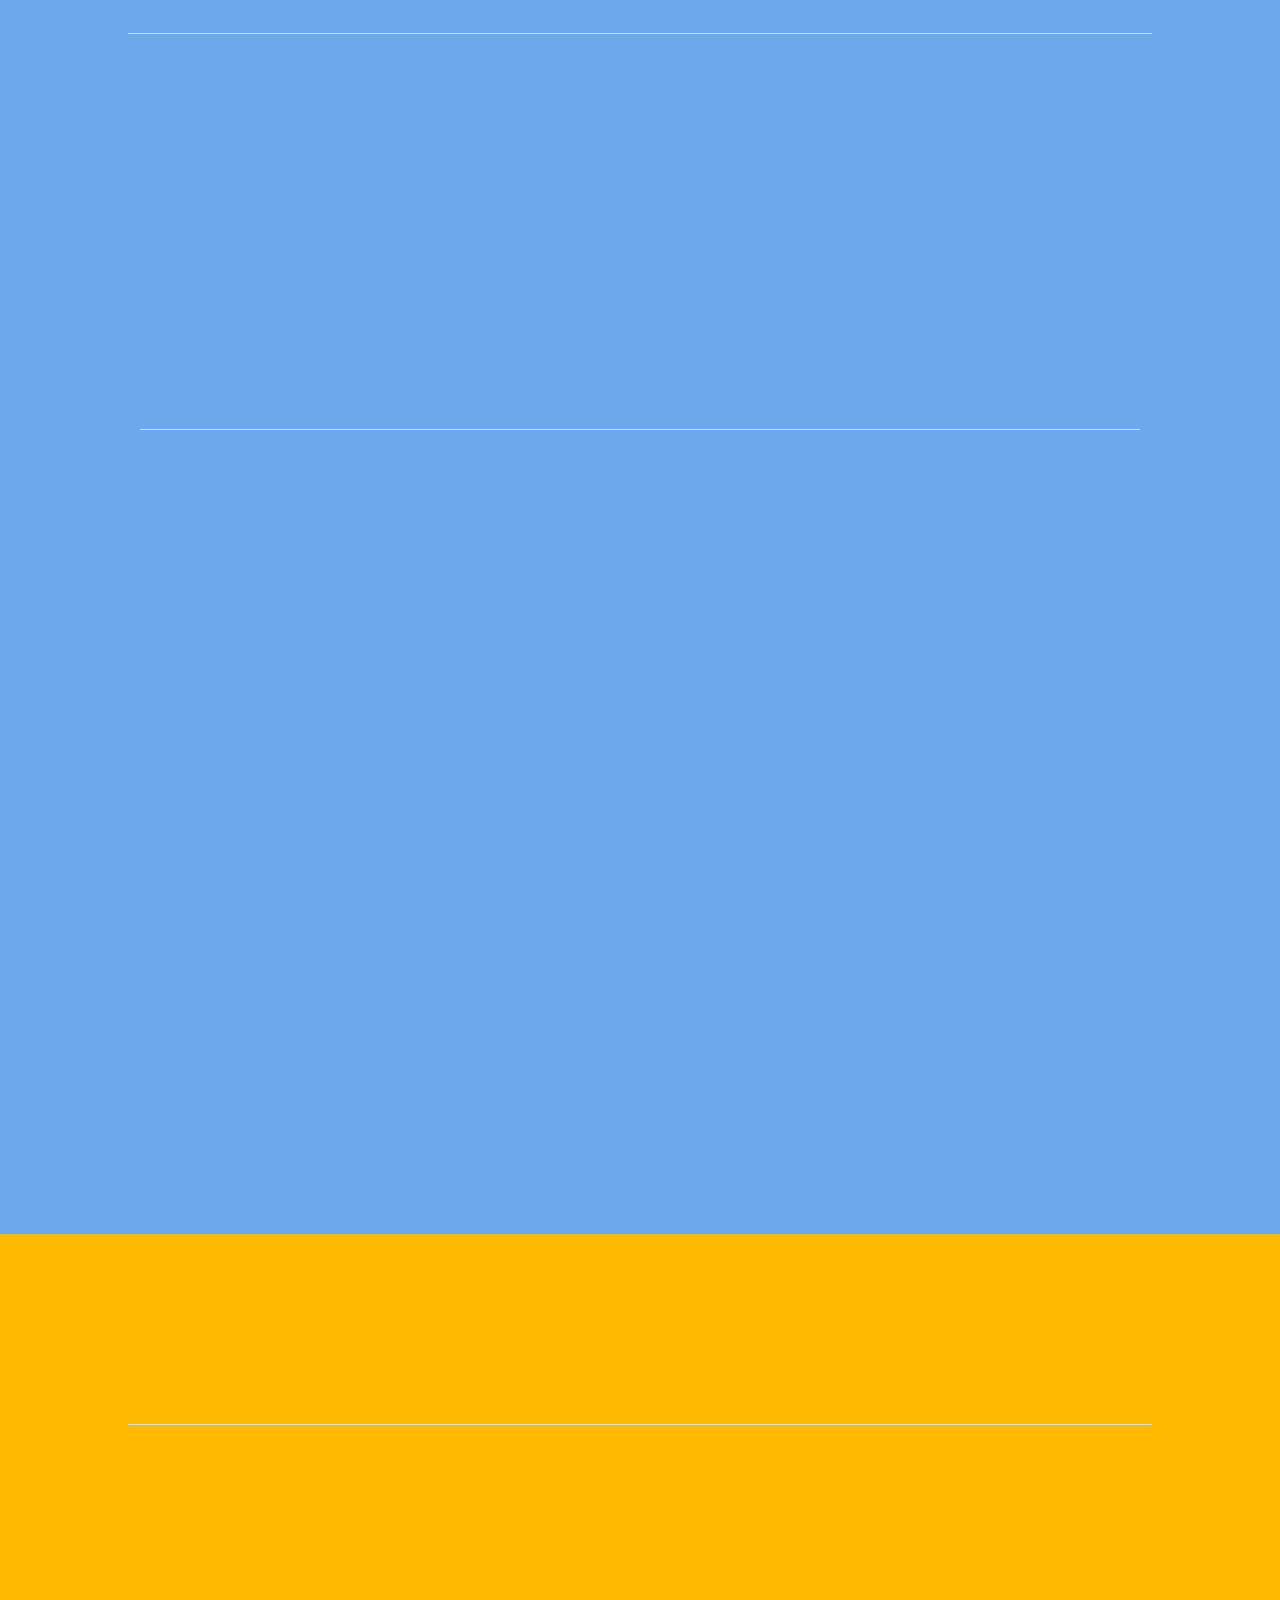
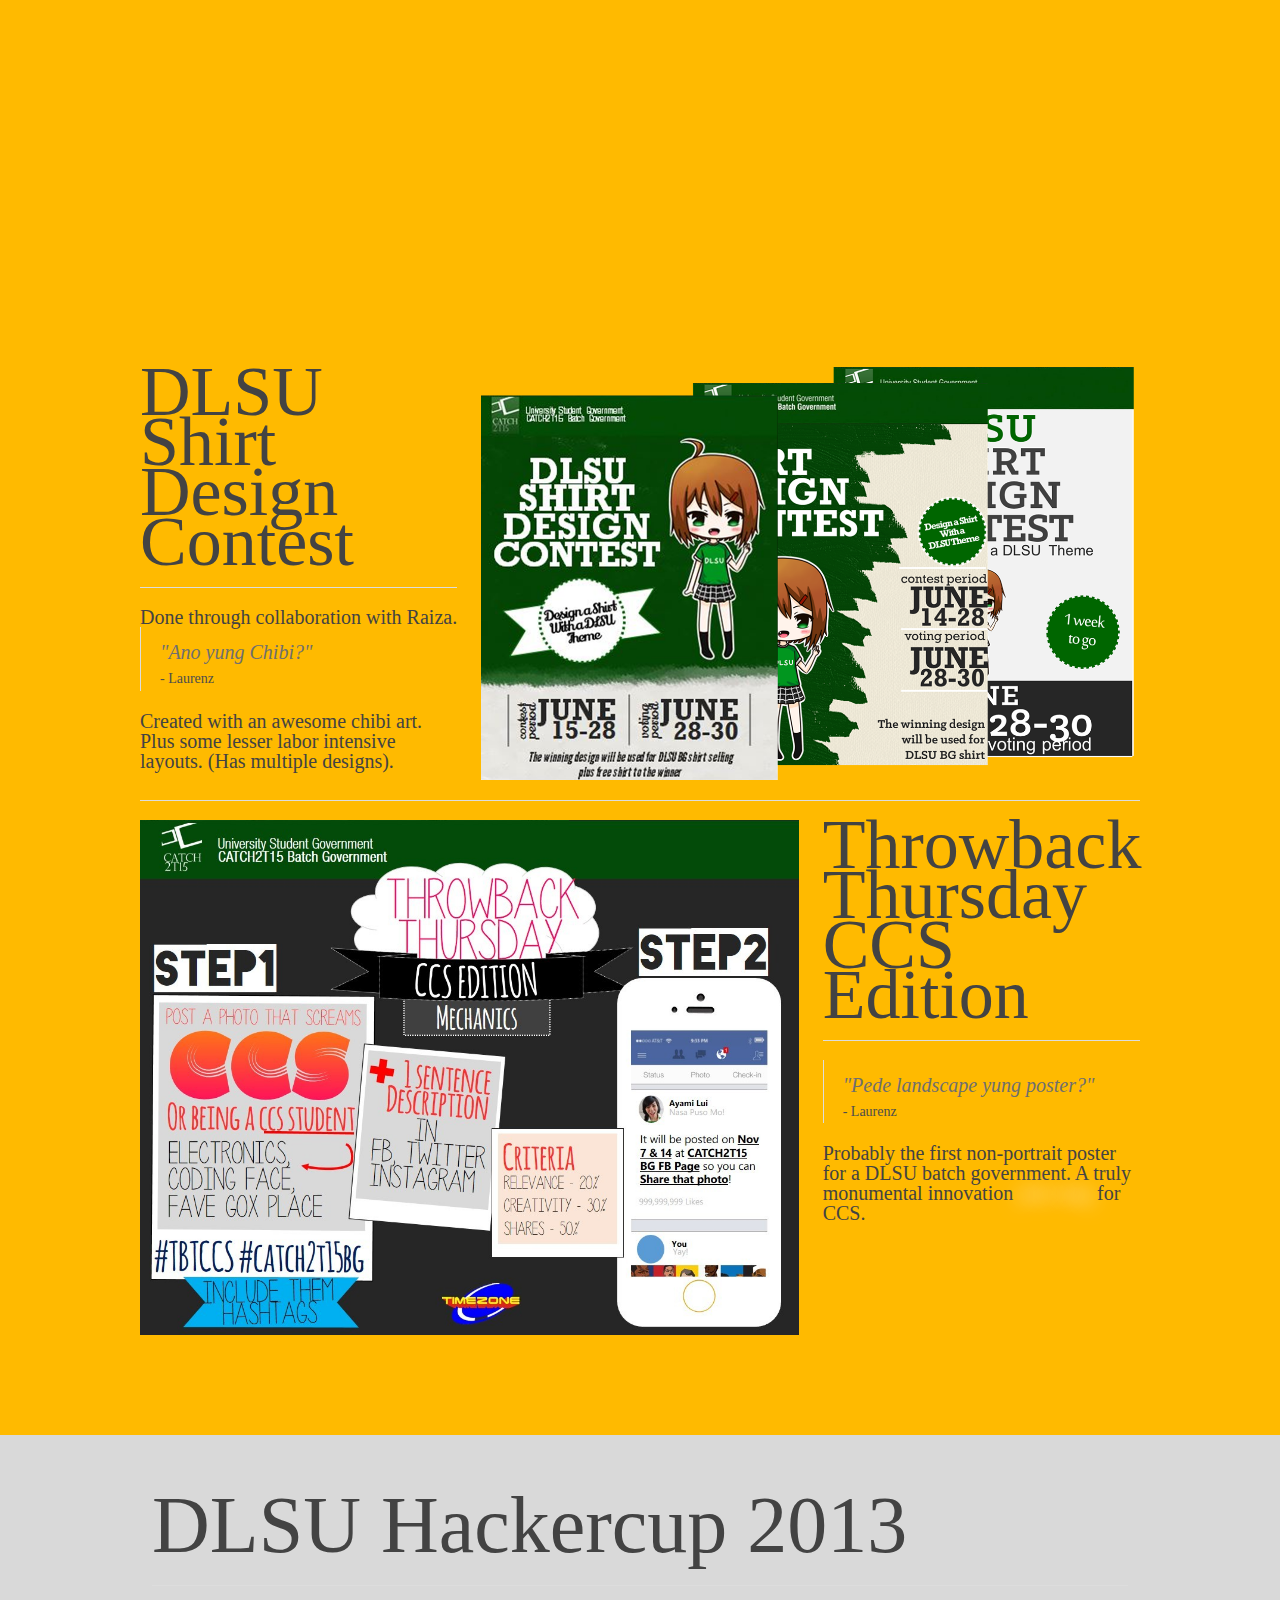
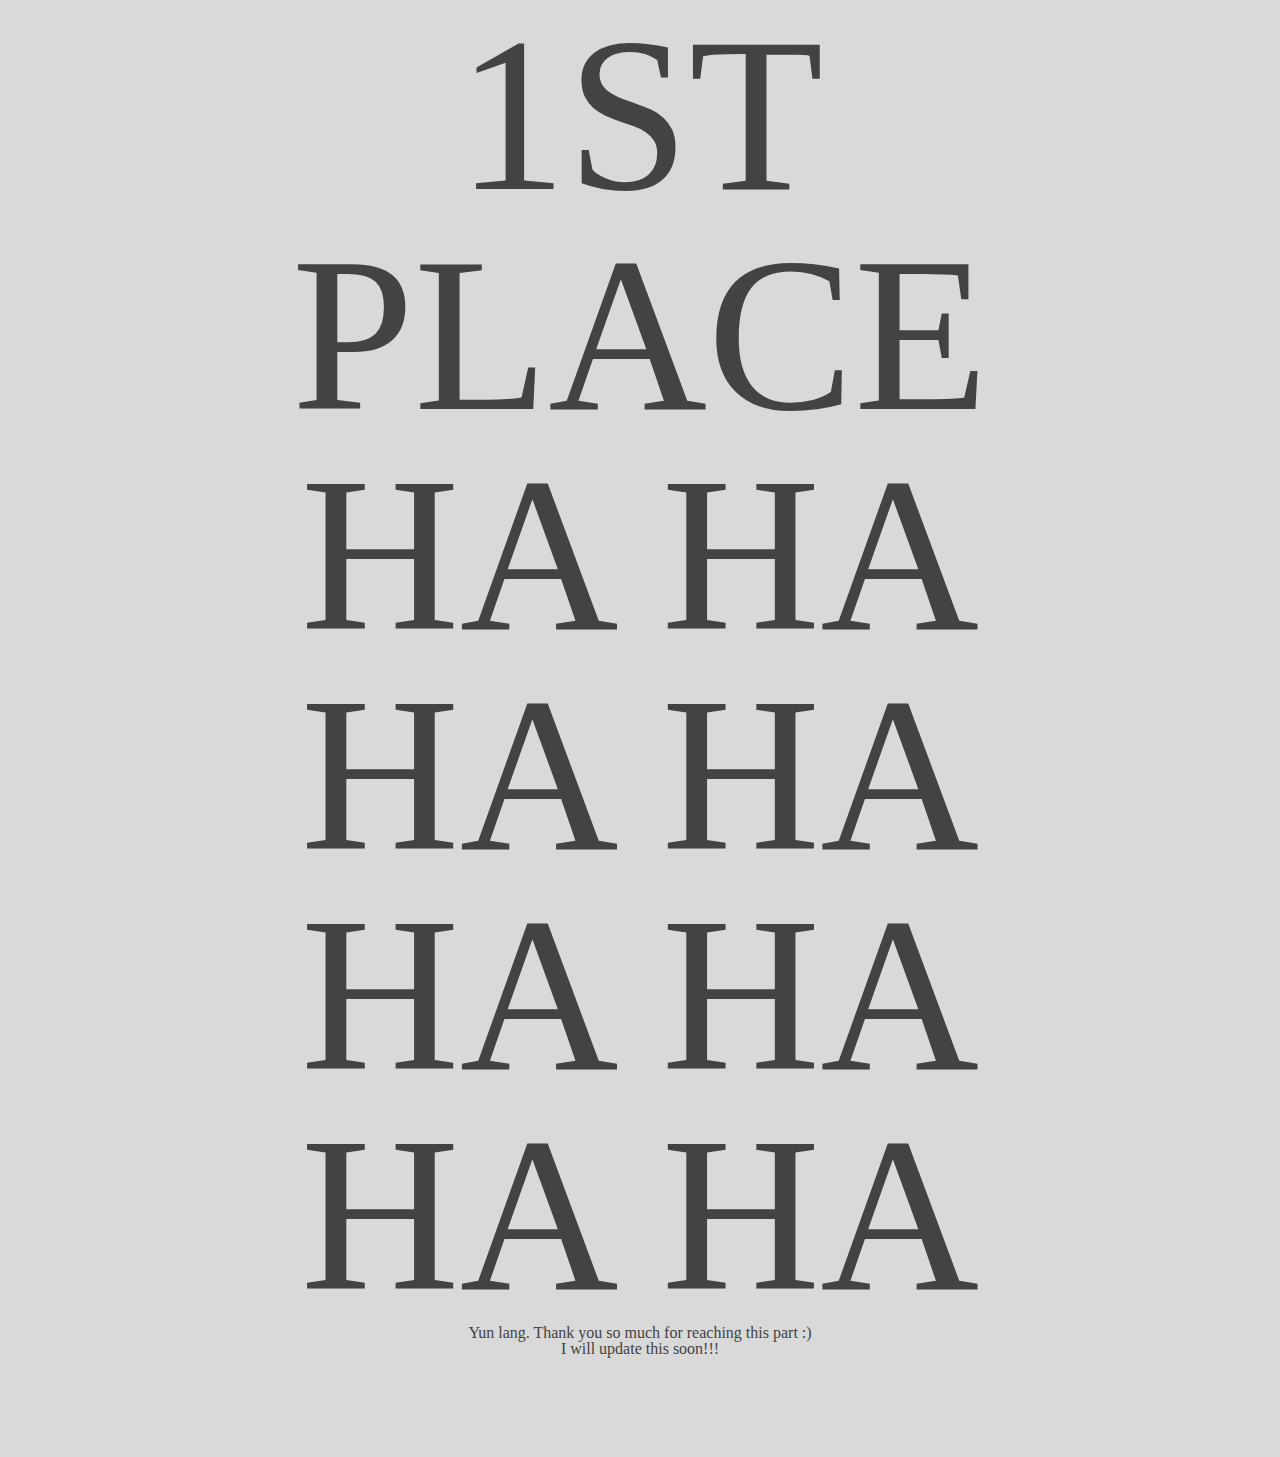
==== commit 3421bc3d: "V2.0 Finish" ====
--- a/index.html
+++ b/index.html
@@ -333,8 +333,75 @@
                             <hr>
                         </div>
                     </center>                  
-                </div>                
-                                
+                </div>                                                
+            </div>
+            <div class="row">
+                <div class="row">
+                    <div class="large-4 columns">
+                        <div id="posters-name">
+                            DLSU Shirt Design Contest 
+                            <hr>
+                        </div>
+                        <div id="apps-desc">
+                            Done through collaboration with Raiza.
+                            <blockquote>
+                                <i>"Ano yung Chibi?"</i>
+                                <label>- Laurenz</label>
+                            </blockquote>
+                            Created with an awesome chibi art. Plus some lesser labor intensive layouts.
+                            (Has multiple designs).
+                        </div>
+                    </div>
+                    <div class="large-8 columns">
+                        <center>
+                            <img src="assets/shirtdesigncontest.png">
+                        </center>
+                    </div>
+                </div> 
+                <hr>
+                <div class="row">
+                    <div class="large-8 columns">
+                        <center>
+                            <img src="assets/TBT%20POSTER%204.jpg">
+                        </center>
+                    </div>
+                    <div class="large-4 columns">
+                        <div id="posters-name">
+                            Throwback Thursday CCS Edition
+                            <hr>
+                        </div>
+                        <div id="apps-desc">                            
+                            <blockquote>
+                                <i>"Pede landscape  yung poster?"</i>
+                                <label>- Laurenz</label>
+                            </blockquote>
+                            Probably the first non-portrait poster for a DLSU batch government.
+                            A truly monumental innovation 
+                            <span id="spoil">joke lang</span>
+                            for CCS.
+                        </div>
+                    </div>
+                </div>
+            </div>
+        </div>
+        <div id="competitions">
+            <div class="row">
+                <div class="large-12 columns">
+                    <div id="apps-name">
+                        DLSU Hackercup 2013    
+                    </div>
+                    <hr>
+                    <span style="font-size: 220px;">
+                        <center>
+                            1ST PLACE HA HA HA HA HA HA HA HA
+                        </center>                        
+                    </span>
+                </div>
+                <center>
+                    Yun lang. Thank you so much for reaching this part :) <br>
+                    I will update this soon!!!
+                </center>
+                
             </div>
         </div>
         <!-- do not go beyond this line -->
--- a/css/alpha.css
+++ b/css/alpha.css
@@ -167,3 +167,16 @@
     padding-top: 50px;
     padding-bottom: 100px;
 }
+
+#posters-name {
+    font-size: 70px;
+    line-height: 50px;
+}
+
+#competitions {
+    height: 100%;
+    width: 100%;
+    padding-top: 50px;
+    padding-bottom: 100px;
+    
+}
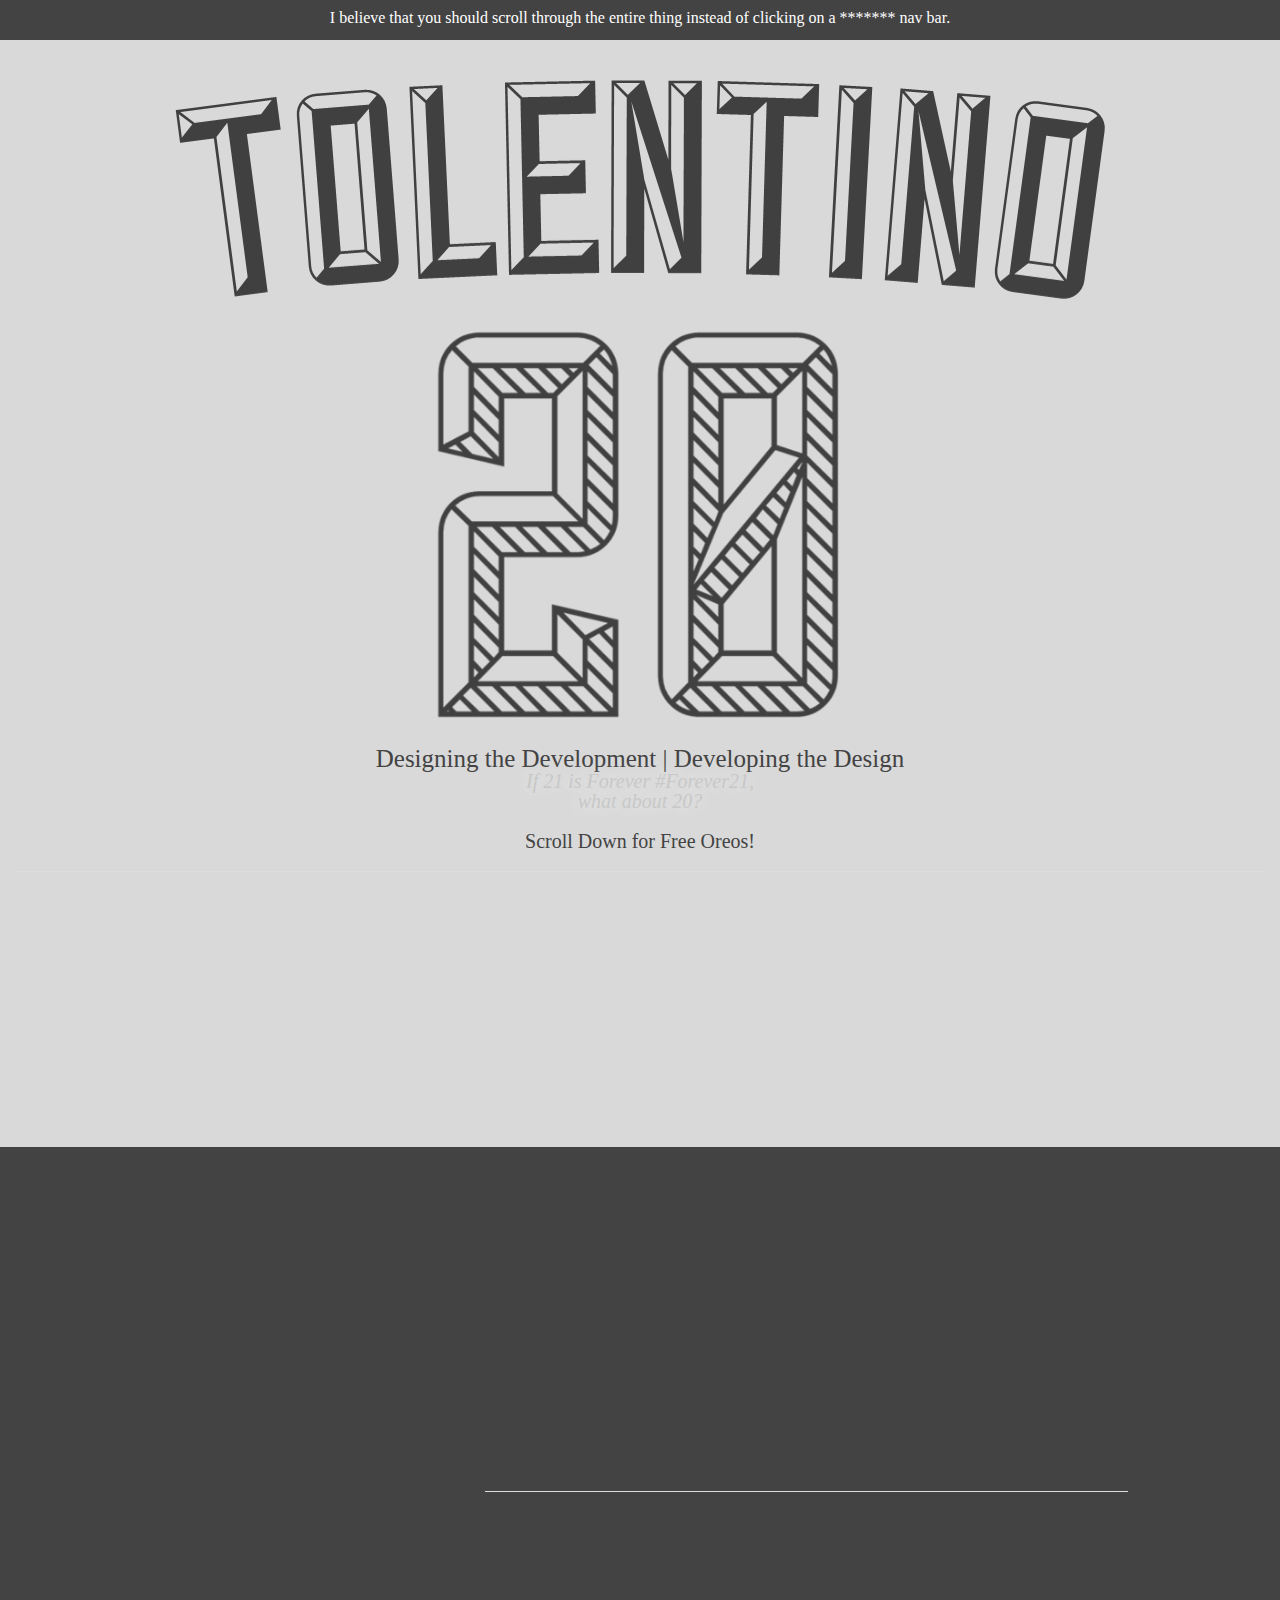
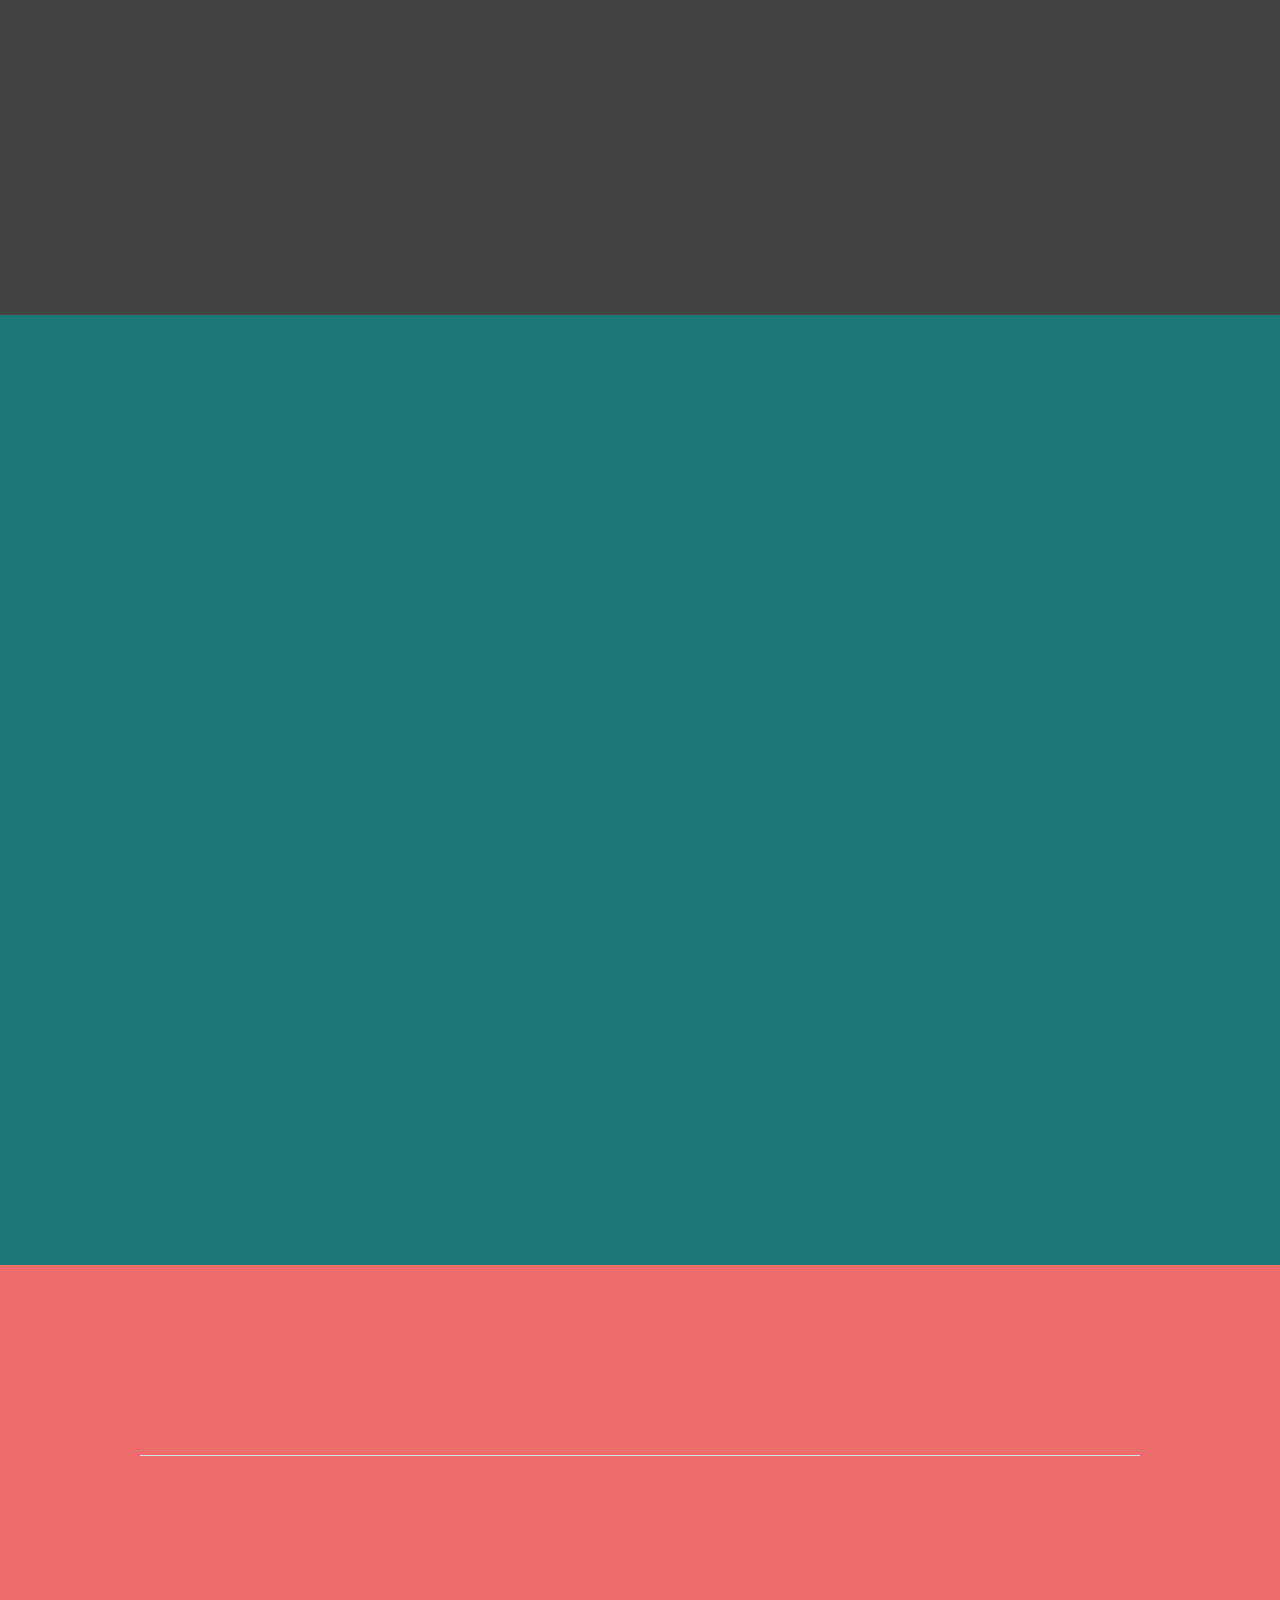
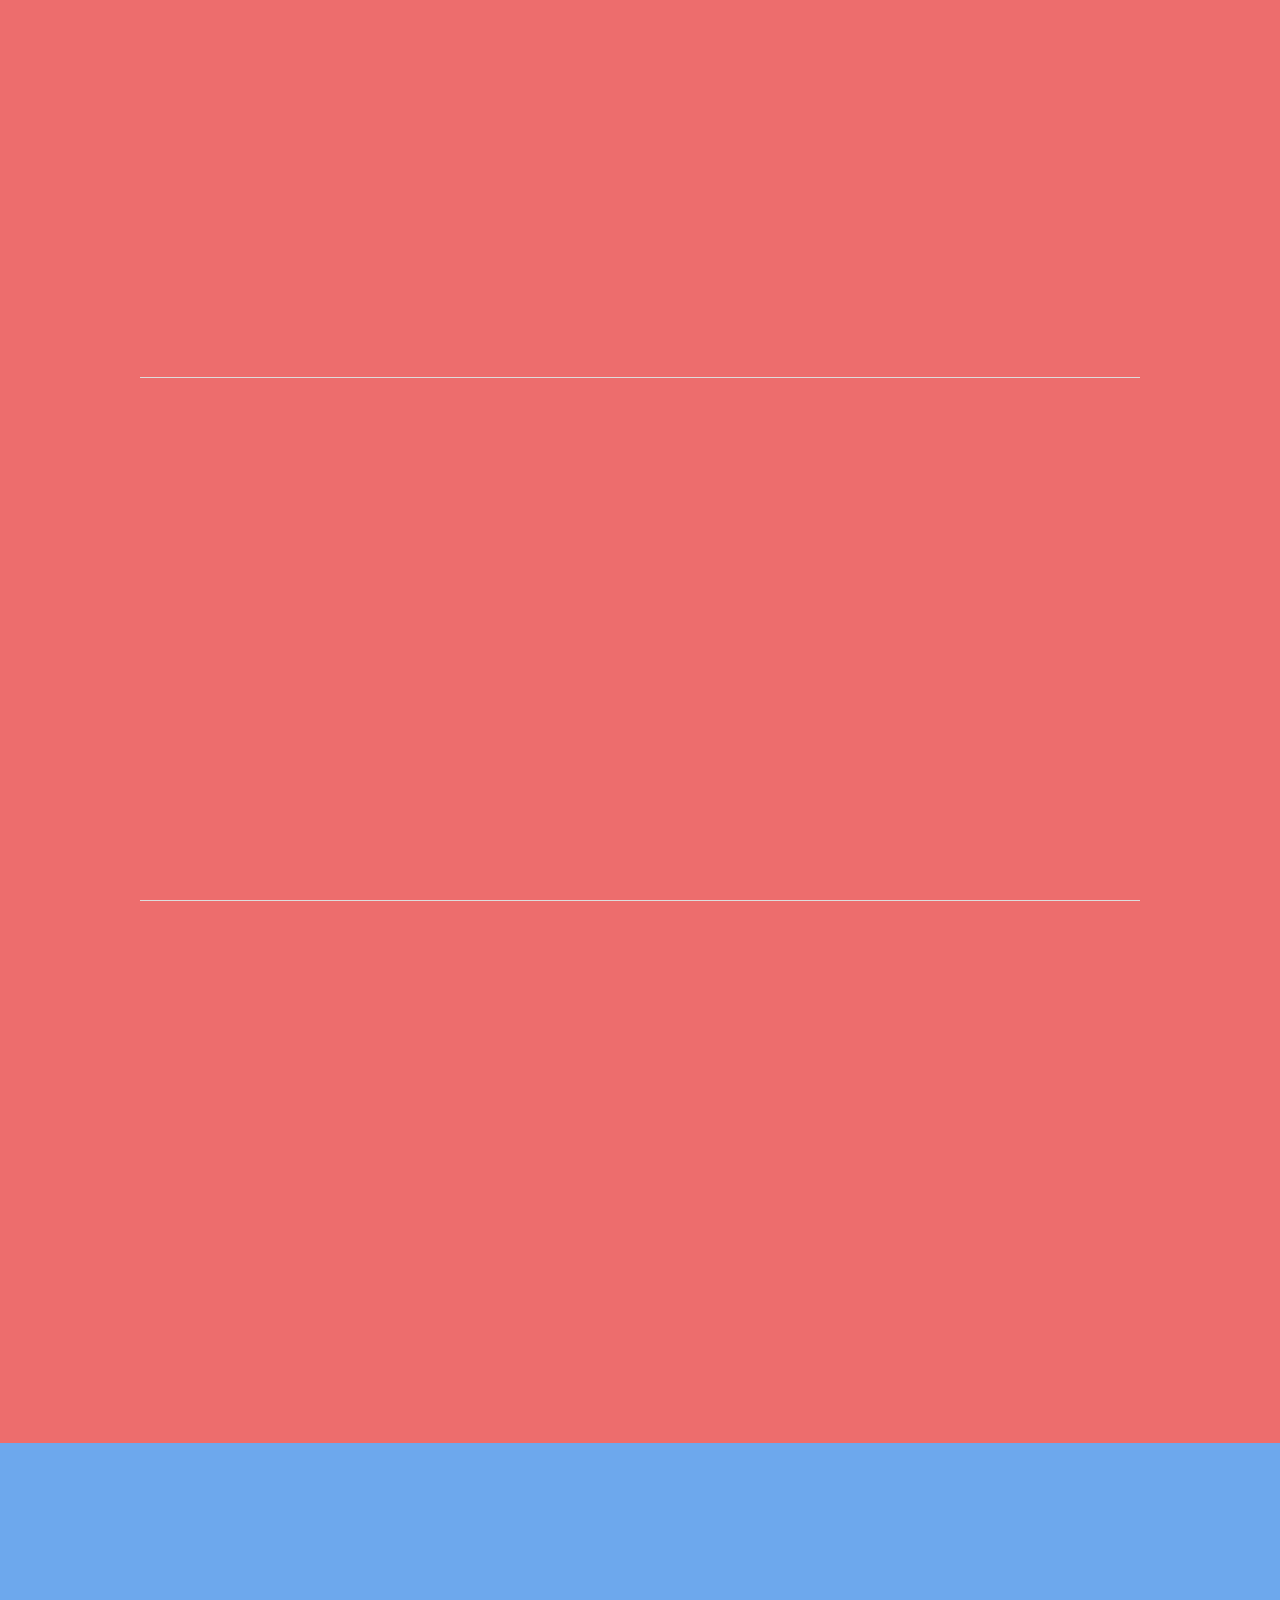
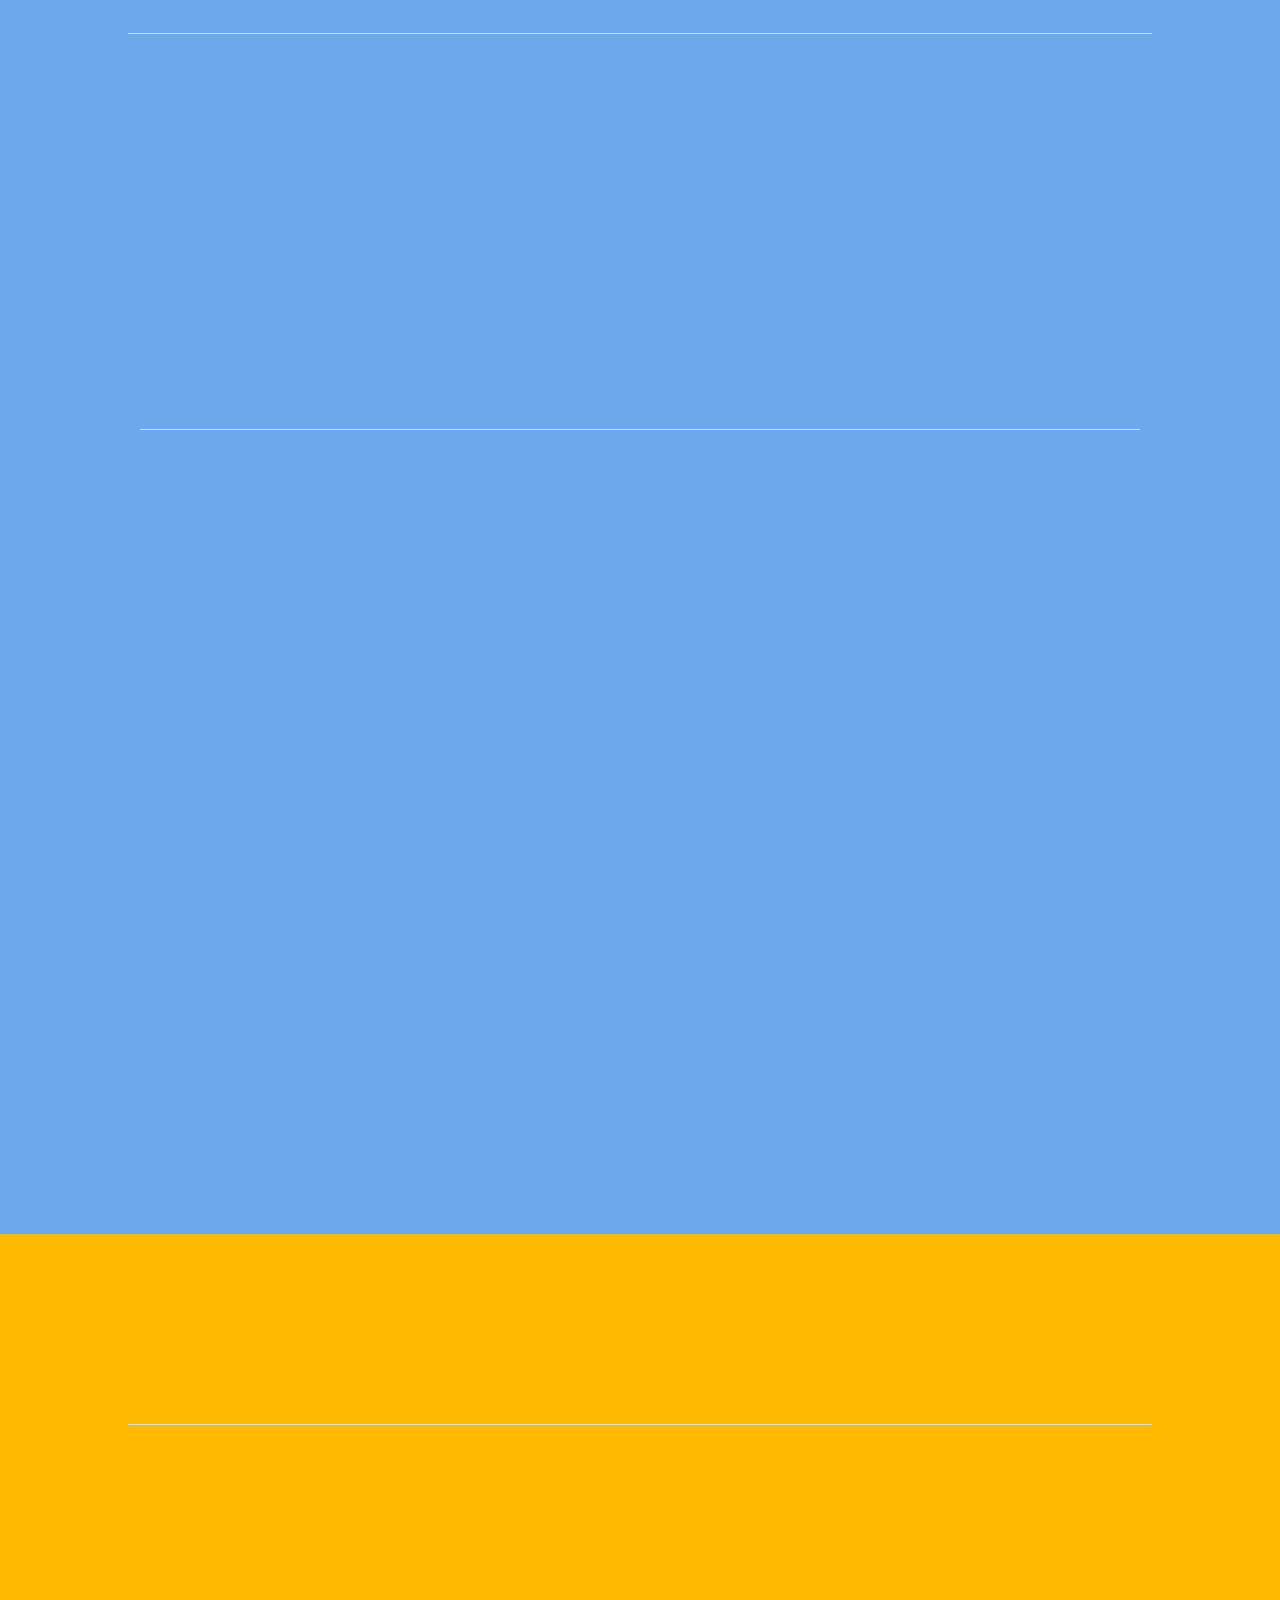
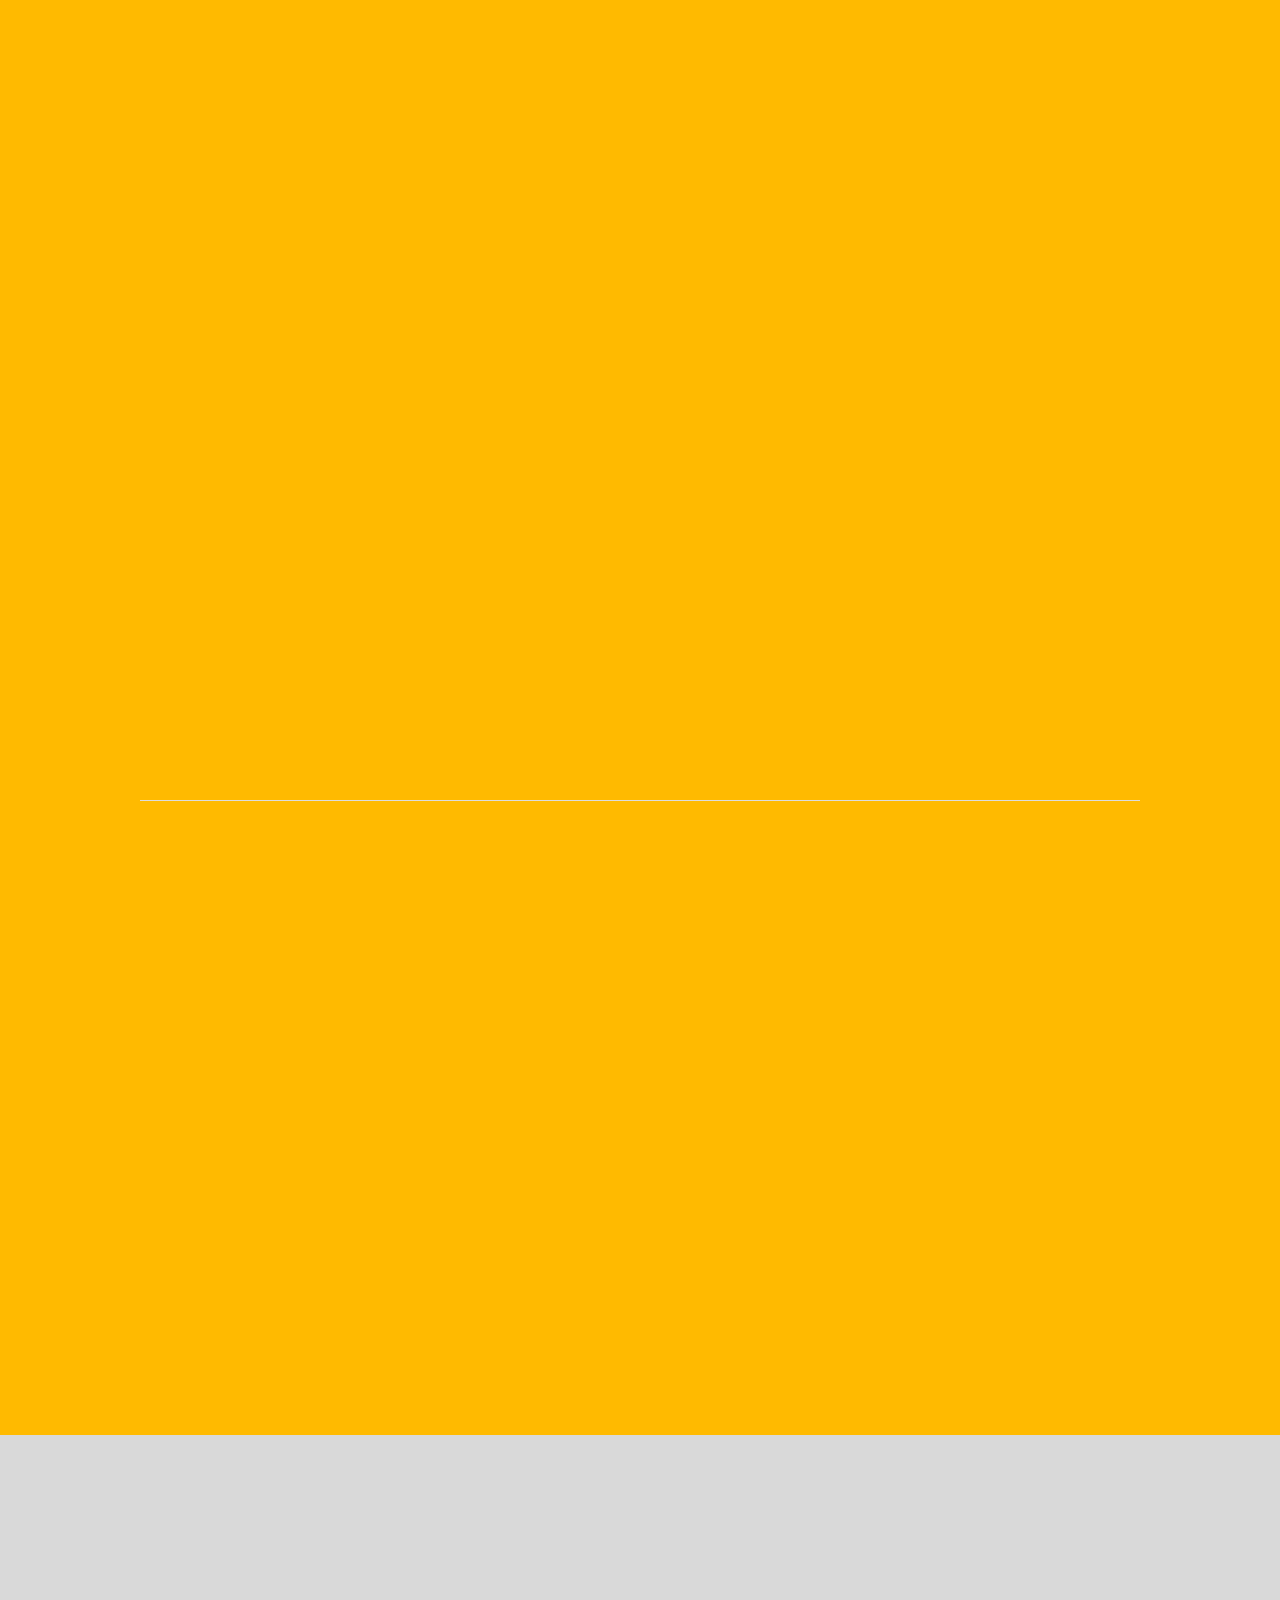
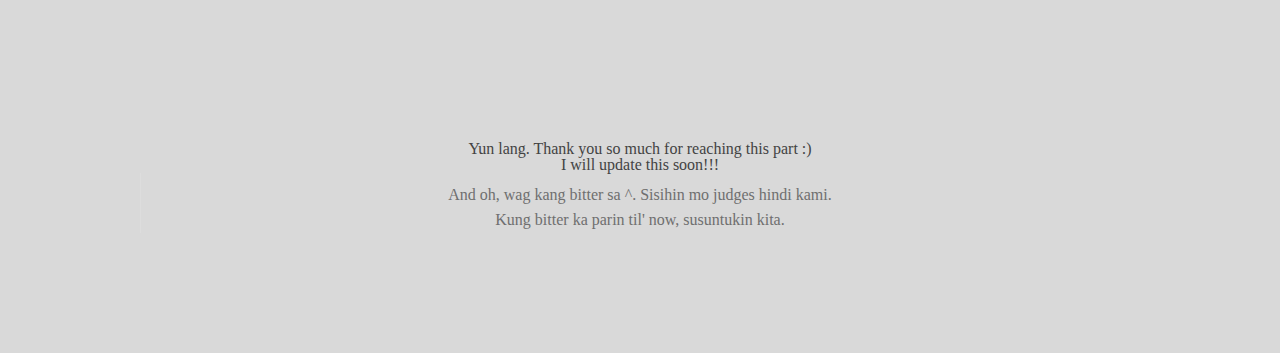
==== commit b41e8096: "Update: added animations" ====
--- a/index.html
+++ b/index.html
@@ -338,11 +338,11 @@
             <div class="row">
                 <div class="row">
                     <div class="large-4 columns">
-                        <div id="posters-name">
+                        <div id="posters-name" class="wow fadeInLeft">
                             DLSU Shirt Design Contest 
                             <hr>
                         </div>
-                        <div id="apps-desc">
+                        <div id="apps-desc" class="wow fadeInUp">
                             Done through collaboration with Raiza.
                             <blockquote>
                                 <i>"Ano yung Chibi?"</i>
@@ -352,7 +352,7 @@
                             (Has multiple designs).
                         </div>
                     </div>
-                    <div class="large-8 columns">
+                    <div class="large-8 columns wow bounceIn">
                         <center>
                             <img src="assets/shirtdesigncontest.png">
                         </center>
@@ -360,17 +360,17 @@
                 </div> 
                 <hr>
                 <div class="row">
-                    <div class="large-8 columns">
+                    <div class="large-8 columns wow flipInY">
                         <center>
                             <img src="assets/TBT%20POSTER%204.jpg">
                         </center>
                     </div>
                     <div class="large-4 columns">
-                        <div id="posters-name">
+                        <div id="posters-name" class="wow fadeInRight">
                             Throwback Thursday CCS Edition
                             <hr>
                         </div>
-                        <div id="apps-desc">                            
+                        <div id="apps-desc" class="wow fadeInUp">                            
                             <blockquote>
                                 <i>"Pede landscape  yung poster?"</i>
                                 <label>- Laurenz</label>
@@ -386,12 +386,16 @@
         </div>
         <div id="competitions">
             <div class="row">
-                <div class="large-12 columns">
+                <div class="large-12 columns wow fadeInDown">
                     <div id="apps-name">
+                        Competitions                        
+                    </div>
+                    <hr>
+                    <div id="apps-name" class="wow bounceIn">                        
                         DLSU Hackercup 2013    
                     </div>
                     <hr>
-                    <span style="font-size: 220px;">
+                    <span style="font-size: 220px;" class="wow bounceIn">
                         <center>
                             1ST PLACE HA HA HA HA HA HA HA HA
                         </center>                        
@@ -399,7 +403,11 @@
                 </div>
                 <center>
                     Yun lang. Thank you so much for reaching this part :) <br>
-                    I will update this soon!!!
+                    I will update this soon!!!<br>
+                    <blockquote>
+                        And oh, wag kang bitter sa ^. Sisihin mo judges hindi kami.<br>
+                        Kung bitter ka parin til' now, susuntukin kita. 
+                    </blockquote>                                        
                 </center>
                 
             </div>
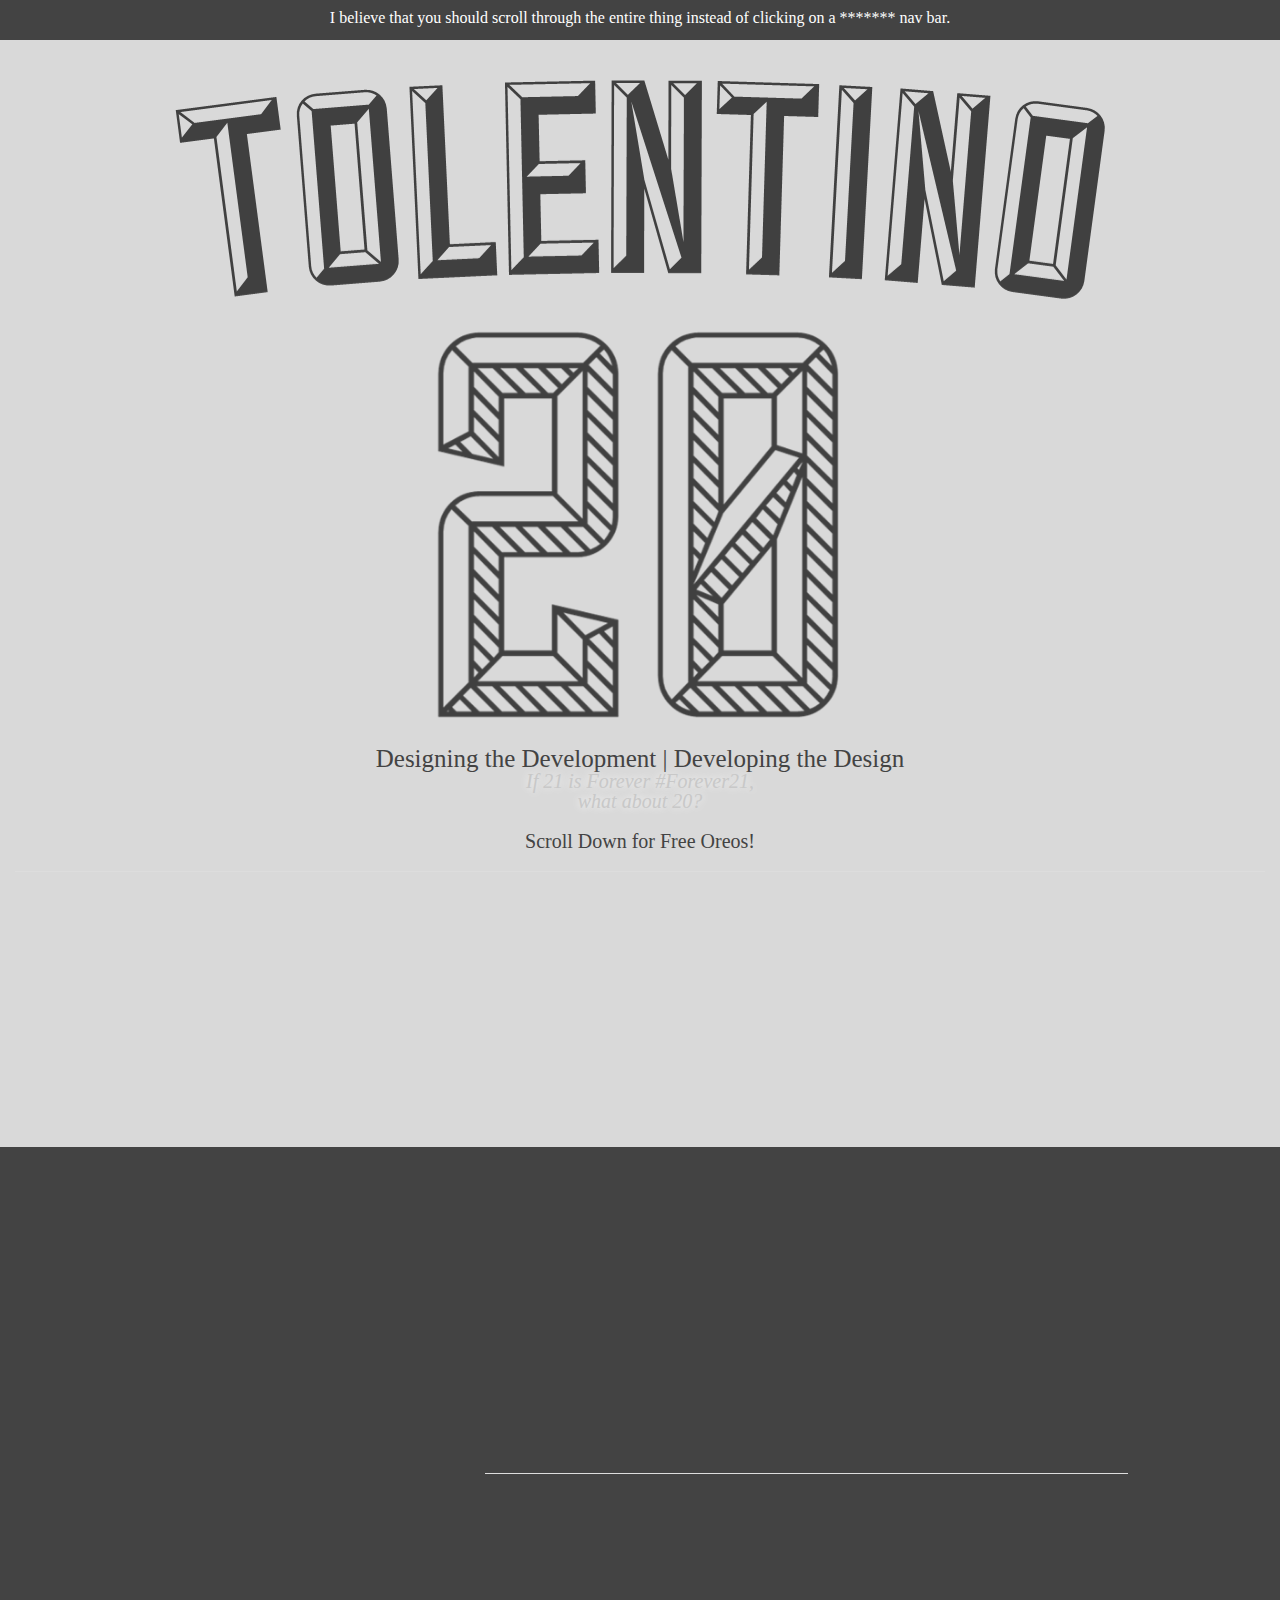
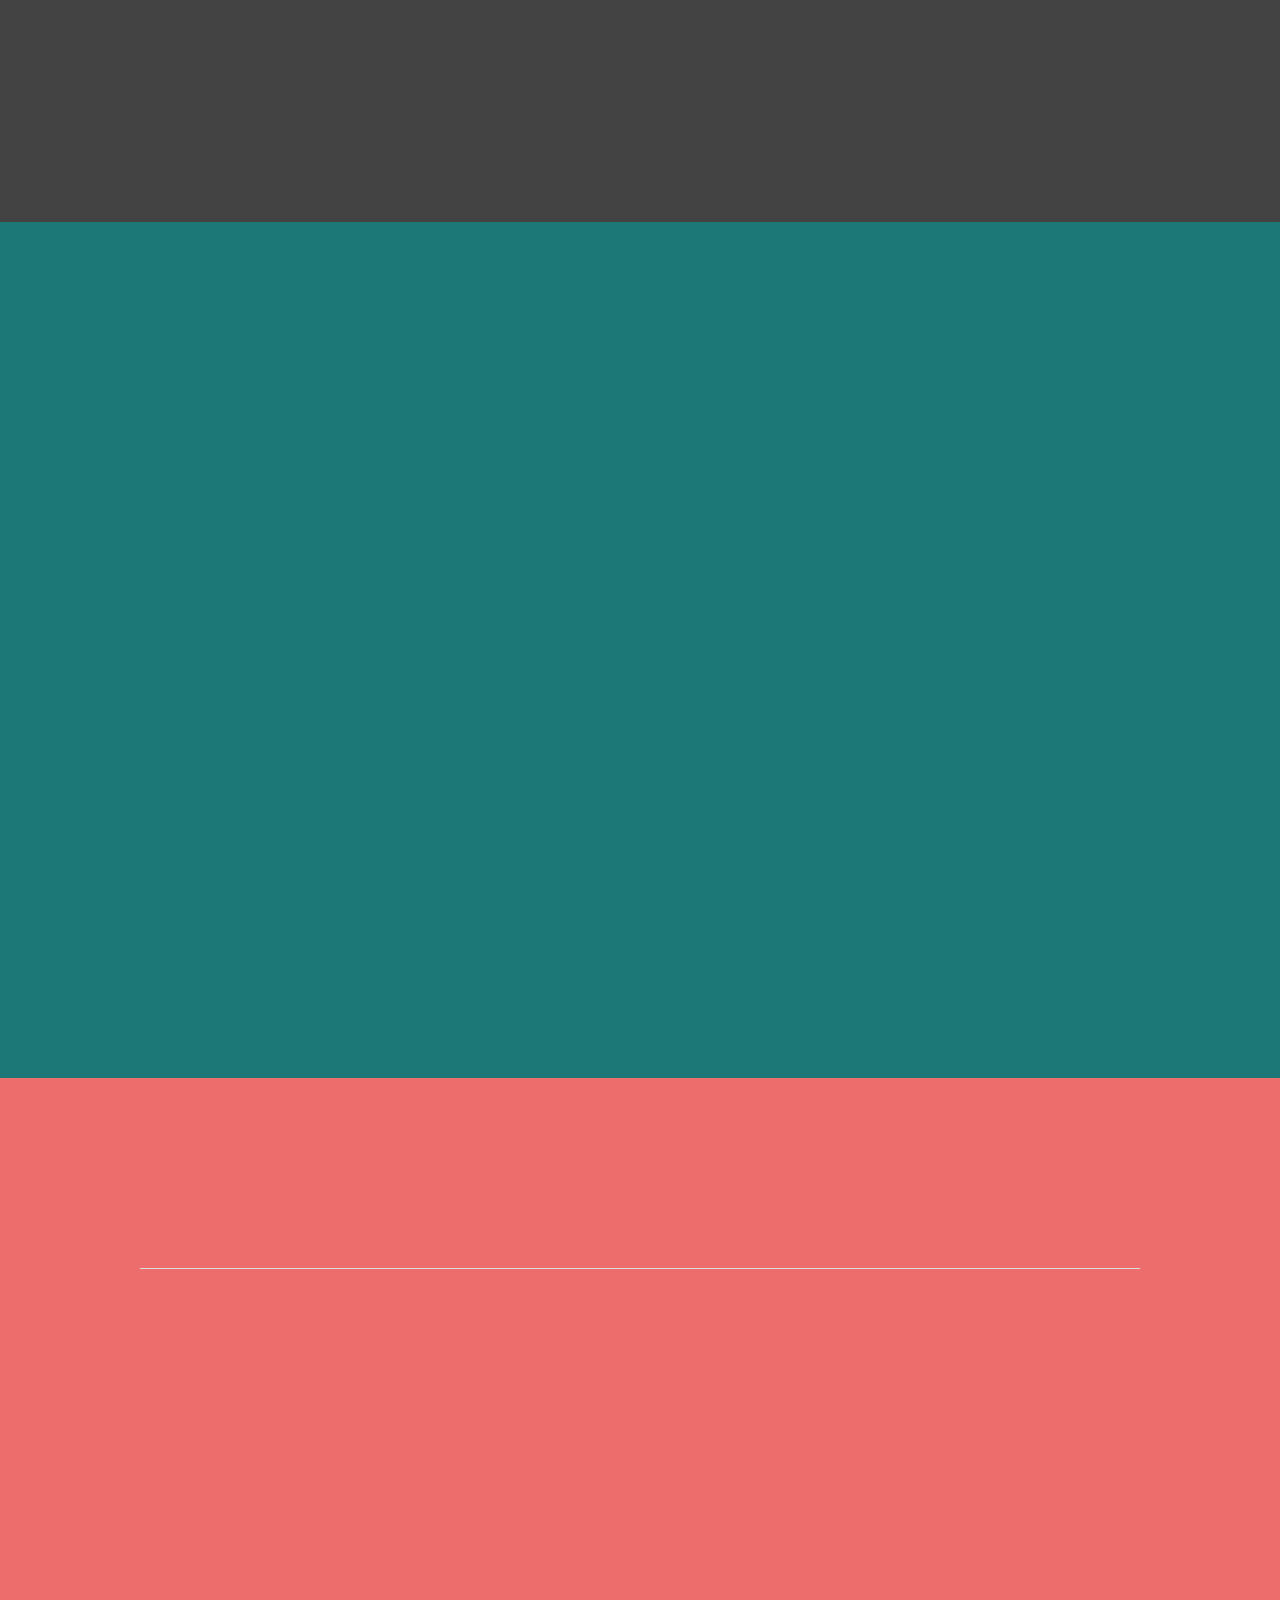
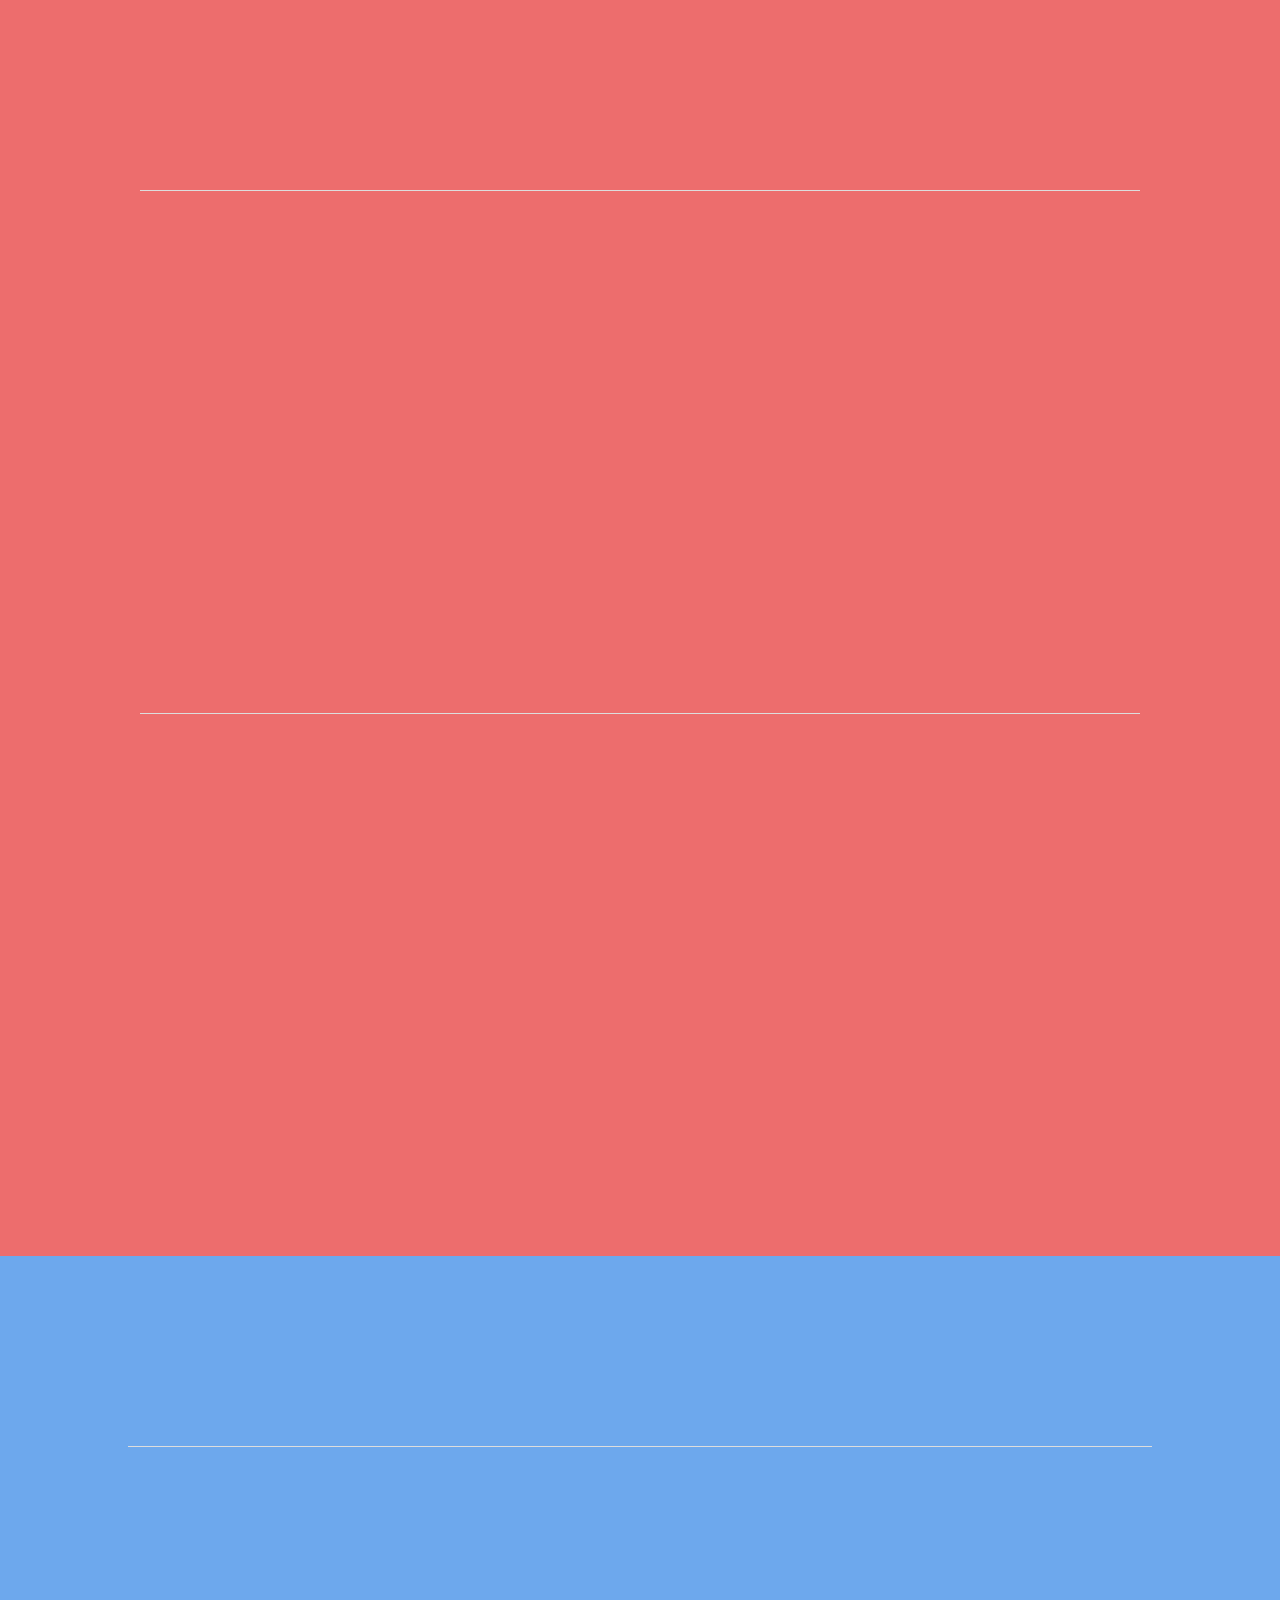
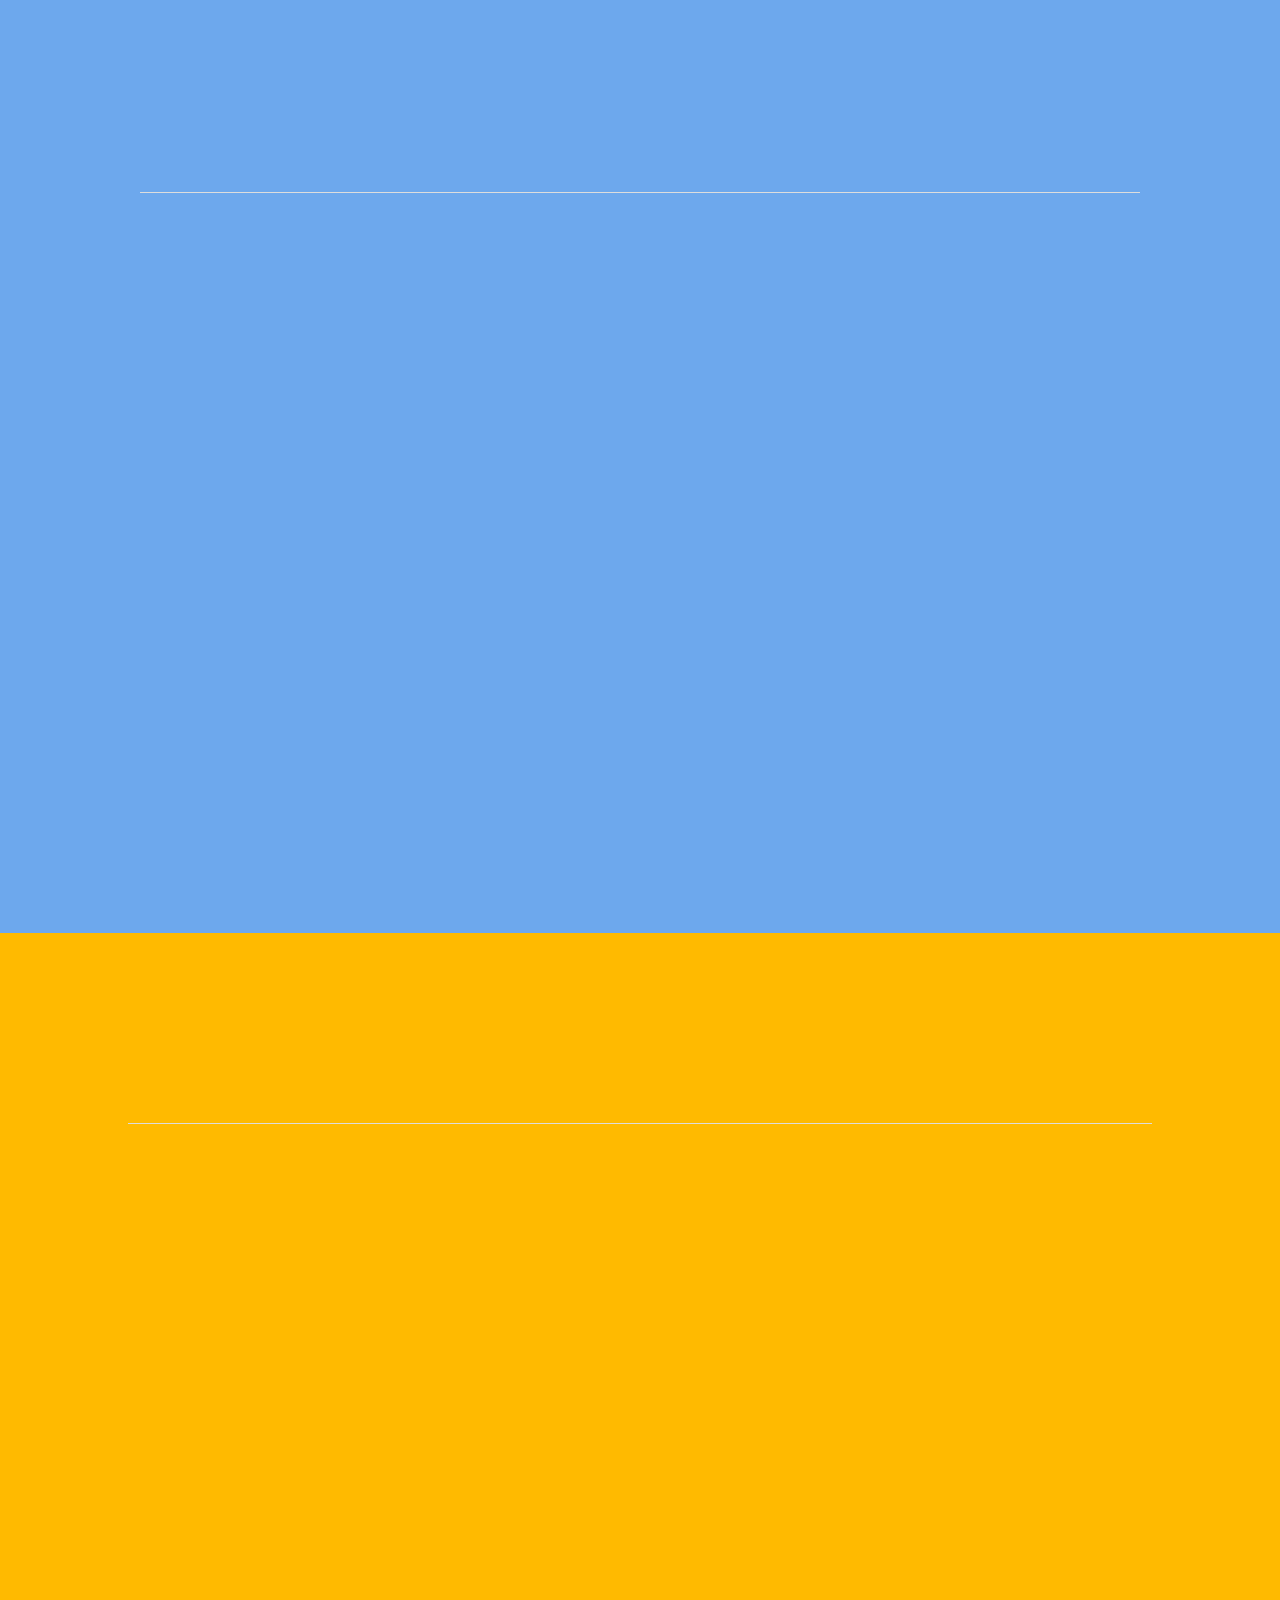
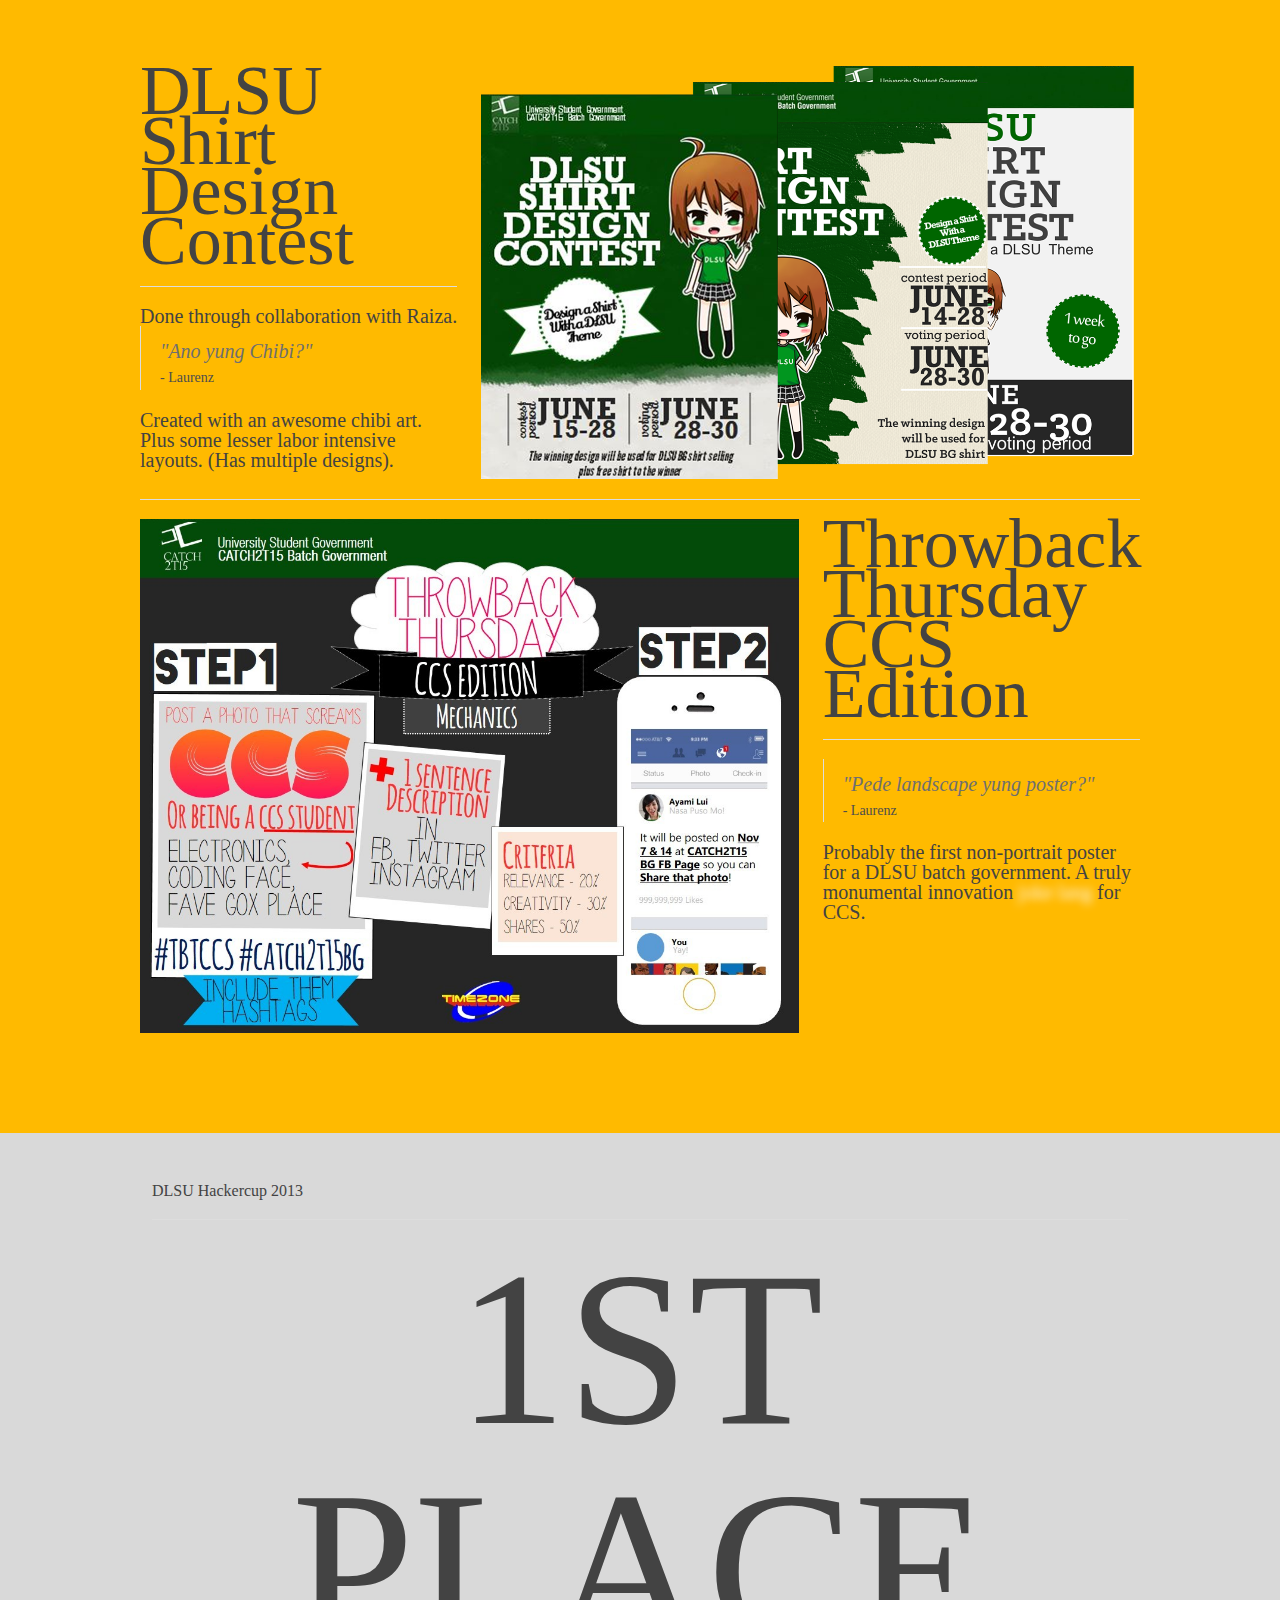
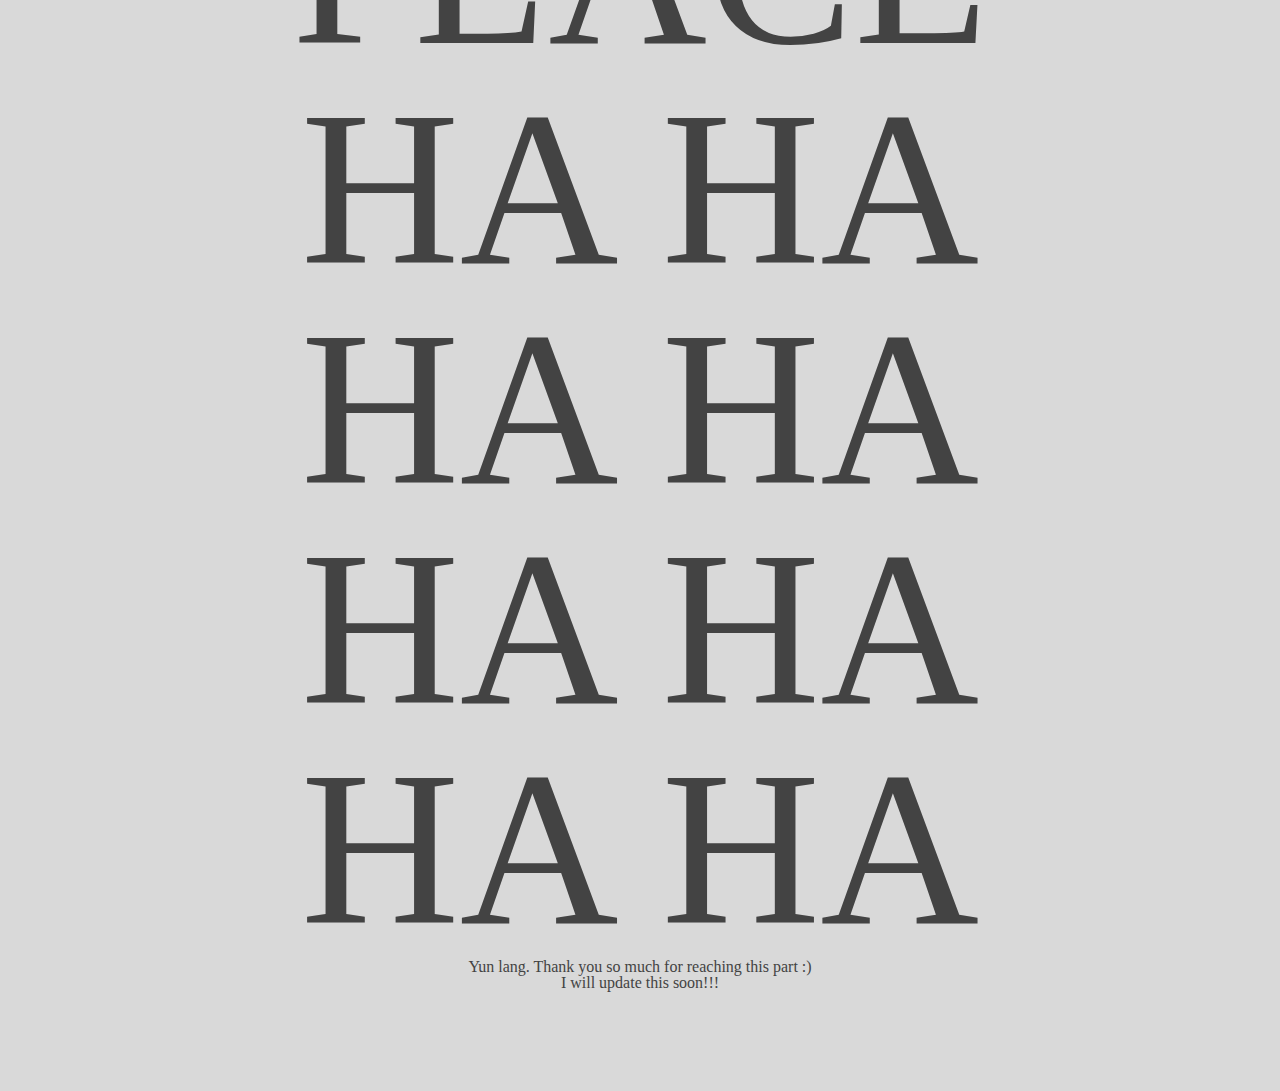
==== commit ab35f29e: "Revert "Update: added animations"" ====
--- a/index.html
+++ b/index.html
@@ -338,11 +338,11 @@
             <div class="row">
                 <div class="row">
                     <div class="large-4 columns">
-                        <div id="posters-name" class="wow fadeInLeft">
+                        <div id="posters-name">
                             DLSU Shirt Design Contest 
                             <hr>
                         </div>
-                        <div id="apps-desc" class="wow fadeInUp">
+                        <div id="apps-desc">
                             Done through collaboration with Raiza.
                             <blockquote>
                                 <i>"Ano yung Chibi?"</i>
@@ -352,7 +352,7 @@
                             (Has multiple designs).
                         </div>
                     </div>
-                    <div class="large-8 columns wow bounceIn">
+                    <div class="large-8 columns">
                         <center>
                             <img src="assets/shirtdesigncontest.png">
                         </center>
@@ -360,17 +360,17 @@
                 </div> 
                 <hr>
                 <div class="row">
-                    <div class="large-8 columns wow flipInY">
+                    <div class="large-8 columns">
                         <center>
                             <img src="assets/TBT%20POSTER%204.jpg">
                         </center>
                     </div>
                     <div class="large-4 columns">
-                        <div id="posters-name" class="wow fadeInRight">
+                        <div id="posters-name">
                             Throwback Thursday CCS Edition
                             <hr>
                         </div>
-                        <div id="apps-desc" class="wow fadeInUp">                            
+                        <div id="apps-desc">                            
                             <blockquote>
                                 <i>"Pede landscape  yung poster?"</i>
                                 <label>- Laurenz</label>
@@ -386,16 +386,12 @@
         </div>
         <div id="competitions">
             <div class="row">
-                <div class="large-12 columns wow fadeInDown">
+                <div class="large-12 columns">
                     <div id="apps-name">
-                        Competitions                        
+                        DLSU Hackercup 2013    
                     </div>
                     <hr>
-                    <div id="apps-name" class="wow bounceIn">                        
-                        DLSU Hackercup 2013    
-                    </div>
-                    <hr>
-                    <span style="font-size: 220px;" class="wow bounceIn">
+                    <span style="font-size: 220px;">
                         <center>
                             1ST PLACE HA HA HA HA HA HA HA HA
                         </center>                        
@@ -403,11 +399,7 @@
                 </div>
                 <center>
                     Yun lang. Thank you so much for reaching this part :) <br>
-                    I will update this soon!!!<br>
-                    <blockquote>
-                        And oh, wag kang bitter sa ^. Sisihin mo judges hindi kami.<br>
-                        Kung bitter ka parin til' now, susuntukin kita. 
-                    </blockquote>                                        
+                    I will update this soon!!!
                 </center>
                 
             </div>
--- a/css/laurenz.css
+++ b/css/laurenz.css
@@ -0,0 +1,486 @@
+body
+{
+    background: #162638;
+}
+
+#background-red
+{
+	background: #ff505d;
+	background-color: #ff505d;
+}
+
+.background-red
+{
+	background: #ff505d;
+	background-color: #ff505d;
+}
+
+#background-red-darker
+{
+	background: #d9534f;	
+}
+
+#background-red-evendarker
+{
+	background: #c72828;	
+	transition: background 1s;
+}
+#background-red-evendarker:hover
+{
+	background: #730e07;
+}
+
+.background-red-evendarker
+{
+	background: #c72828;	
+	transition: background 1s;
+}
+.background-red-evendarker:hover
+{
+	background: #730e07;
+}
+
+#background-overlay-dark
+{
+	position: fixed;
+	background: black;
+	opacity: 0.5;
+	height: 100%;
+	width: 100%;
+	top: 0px;
+	left: 0px;
+}
+
+#background-overlay-dark:hover
+{
+	opacity: 0.45;
+}
+
+#background-image-full
+{
+	position: fixed;
+	top: 0px;
+	left: 0px;
+	height: 100%;
+	width: 100%;
+	opacity: 0.2;
+}
+.body
+{
+	background: #e9e9e9;
+	transition: background 0.75s;
+	min-height: 400px;
+}
+
+
+
+#button-rounded
+{		
+	border-radius: 3px;
+}
+
+#button-rounded-front-login
+{		
+	border-radius: 3px;
+	width: 50%;
+	min-width: 200px;
+}
+
+#canvas-content
+{
+	margin-bottom: 1px;
+}
+#canvas-login
+{
+	width: 100%;
+	height: 40px;
+	line-height: 7px;
+}
+
+#circle
+{
+	width: 200px;
+	height:200px;
+	background: rgb(255, 80, 93);
+	border-radius: 120px;
+	margin-bottom: -50px;
+
+}
+.enlarge
+{
+	min-height: 400px;
+	height: 100%;
+}
+
+#formbox
+{
+	border-radius: 90px;
+	background: white;
+	height: 400px;
+	width: 360px;
+}
+#font
+{
+	font-family: Rockwell;
+	font-size: 22px;
+}
+
+#front-where
+{
+	border: 0px;
+}
+
+#front-largebox-top
+{
+	background: #ff505d; 
+	width: 80%; 
+	height: 90px;
+    border: solid 1px;
+    border-top: 0px;
+    border-color: #d9534f;
+	border-radius: 70px;
+	position: absolute;
+	top: 460px;
+	left: 10%;
+	margin-bottom: -40px;
+}
+#front-largebox-bottom
+{
+	position: relative;
+	background: #ff505d; 
+	width: 100%; 
+	height: 1500px;
+	padding-top: 80px;
+	transition: background 0.5s;
+    
+}
+#front-largebox-bottom:hover
+{
+	background: #d9534f; 
+	
+}
+
+.global-topbar
+{
+	background: #ff505d;	
+	width: 100%;
+	color: white;
+	border: 0px;	
+
+	position: fixed;
+	top: 0px;
+	height: 40px;
+}
+
+#hiddenspace-120
+{	
+	height: 120px;
+}
+#hiddenspace-100
+{	
+	height: 100px;
+}
+#hiddenspace-75
+{	
+	height: 75px;
+}
+
+#hiddenspace-50
+{
+	height: 50px;
+}
+#hiddenspace-20
+{
+	height: 20px;
+}
+
+#login-button
+{
+	background: #3276b1;
+	border-radius: 4px;
+	height: 40px;
+	line-height: 10px;
+}
+#login-register
+{
+	background: #f0ad4e;
+	border-radius: 4px;
+	height: 40px;
+	line-height: 10px;
+}
+
+#map-canvas 
+{ 
+	height: 93%; 
+	width: 70%;	
+	padding: 0px;
+	margin: 0px;
+	
+}
+#maptweets
+{
+	background-color:transparent;
+    height: 597px; 
+    overflow: auto;
+}
+#map-tweetmodule{
+    background-color: white;
+    border-radius: 10px;
+    margin: 0px;
+}
+
+#signin-box
+{
+	position: absolute;
+	top: 50px;	
+	right: 5px;
+	background: #e9e9e9;
+	border-radius: 3px;
+	height: 220px;
+	width: 300px;
+}
+
+#signin-textput
+{
+	border-radius: 3px;
+	padding-top: 100px;
+}
+
+#textput
+{
+	border-radius: 3px;
+	width: 80%;
+	min-width: 220px;
+}
+
+#tweetbox
+{
+	border-radius: 3px;
+	background: white;
+	height: 400px;
+	width: 600px;	
+}
+
+#tweetleft
+{
+	float: left;
+	width: 30%;	
+}
+
+#map-otherreport
+{	
+    background-color:#ff505d;
+    color: white;
+    height: 35px;
+    font-family:'Segoe UI';
+    width:24.7em;
+    border:none;
+    line-height: 1px;
+    margin:0;    
+	padding: 0px;
+}
+
+.right-mod
+{	
+	border-left-width: 0px;
+	background: #ff505d;
+	margin-left: 50px;
+	width: 100px;
+	padding-left: 10px;
+	border-left: 0px;
+	box-shadow: 0px;	
+}
+
+#left-ped
+{
+	border-right: solid 1px #E05C5C;
+}
+
+#right-ped
+{	
+	border-left: solid 1px #E05C5C;
+	font-family: Rockwell;	
+	background: #ff505d;
+	margin-left: 50px;
+	width: 80px;
+	padding-left: 10px;
+	border-left: 0px;
+	
+}
+
+
+.nav.tab-bar
+{
+	background: #ff505d;	
+}
+
+#background-image
+{	
+	position: fixed;
+	top: 0px;
+	height: 768px;
+	width: 1366px;
+	min-height: 768px;	
+}
+
+@media(min-width: 1366px)
+{	
+	#background-image
+	{
+		height: 100%;
+		width: 100%;
+	}
+}
+
+
+@media(min-width: 710px) and (max-width: 910px)
+{
+	#front-largebox-top
+	{
+		visibility: hidden;
+	}
+}
+@media(min-width: 510px) and (max-width: 710px)
+{
+	#front-largebox-top
+	{
+		visibility: hidden;
+	}
+     #front-largebox-bottom
+    {
+        height: inherit;
+    }
+    #minititle
+    {
+        visibility: collapse;
+        margin-right: -100px;
+    }
+}
+@media(min-width: 350px) and (max-width: 510px)
+{
+	#front-largebox-top
+	{		
+		visibility: hidden;
+	}
+     #front-largebox-bottom
+    {
+        height: inherit;
+    
+    }
+    #minititle
+    {
+        visibility: collapse;
+        margin-right: -120px;
+    }
+}
+@media(min-width: 100px) and (max-width: 350px)
+{
+	#front-largebox-top
+	{		
+		visibility: hidden;
+	}
+    #front-largebox-bottom
+    {
+        height: inherit;
+    }
+    #minititle
+    {
+        visibility: collapse;
+       margin-right: -170px;
+        
+    }
+    #modalclick
+    {
+        
+    }
+}
+
+
+.border-left-maroon {
+    border-left: solid 1px;
+    border-color: rgb(201, 50, 50);    
+}
+
+.pad-top-20 {
+    padding-top: 20px;
+}
+
+.pad-top-50 {
+    padding-top: 50px;
+}
+
+.pad-top-100 {
+    padding-top: 100px;
+}
+
+.segoe {
+    font-family: Segoe UI Light;
+}
+
+#superbottom {
+    
+}
+
+#img-backdrop {
+    -webkit-filter: blur(5px);
+    -moz-filter: blur(5px);
+    -o-filter: blur(5px);
+    -ms-filter: blur(5px);
+}
+
+
+#welcome-bg {
+    position: fixed;
+    top: 0px;
+    left: 0px;
+    height: 1366px;
+    width: 100%;
+    image-resolution: snap;
+    -webkit-filter: blur(0.8px);
+    -moz-filter: blur(5px);
+    -o-filter: blur(5px);
+    -ms-filter: blur(5px);
+    
+}
+
+#welcome-bg-cover {
+    width: 100%;
+    height: 100%;    
+    position: fixed;       
+    top: 0px;
+    left: 0px;
+    background: #ce2a36;
+    opacity: 0.8;
+}
+
+#welcome-title {        
+    color: white; 
+    font-family: Rockwell;
+    font-size: 72px;
+}
+
+#Welcome-center {
+    margin-top: 10em;
+}
+
+#welcome-title-sub {
+    font-family: Segoe UI Light;
+    font-size: 20px;
+    color: white;
+}
+
+.background-black {
+    background: #2a2a2a;
+}
+
+.app-art {
+    `
+}
+
+.colortest{
+    background: #2a2860;
+    
+}
+
+
+    --- a/css/text-styles.css
+++ b/css/text-styles.css
@@ -1,76 +1,92 @@
-h1{    
-    font-family: Rockwell;
+.title
+{
+	font-family: Rockwell;
+	margin-top: 50px;
+	transition: font-size 1s;
 }
-
-p{
-    font-family: Segoe UI Light;
-    font-size: 20px;
+.title-sub
+{
+	font-family: Segoe UI;
+	margin-top: 10px;
 }
-.blur {
-   
-   text-shadow: 0 0 5px rgba(0,0,0,0.5);    
+.title-sub.light
+{
+	font-family: Segoe UI Light;
 }
-
-
-.light-text {
-    color: rgb(217, 217, 217);
+.font-20
+{
+	font-size: 20px;
 }
-
-.font-40 {
-    font-size: 40px;
+.font-25
+{
+	font-size: 25px;
 }
-
-.font-50 {
-    font-size: 50px;
+.font-30
+{
+	font-size: 30px;
 }
-
-.font-60 {
-    font-size: 60px;
+.font-35
+{
+	font-size: 35px;
 }
-
-.font-70 {
-    font-size: 70px;
+.font-50
+{
+	font-size: 50px;
 }
-
-.font-80 {
-    font-size: 80px;
+.font-70
+{
+	font-size: 70px;
 }
-
-
-.no-top {
-
-    margin-top: 0px;
-    padding-top: 0px;
+.font-120
+{
+	font-size: 120px;
 }
-
+.font-white
+{
+	color: white;
+}
+.rockwell
+{
+	font-family: Rockwell;
+}
+@media (max-width: 1005px)
+{
+	.title
+	{
+		text-align: center;
+	}
+}
+@media (max-width: 400px)
+{
+	.title
+	{
+		font-size: 50px;
+	}
+}
 #spoil {
-    text-shadow: 0 0 20px #fff;
-    color: rgba(255,255,255,0);
+    text-shadow: 0 0 8px #fff; color: rgba(255,255,255,0);
     transition: text-shadow 0.3s;
 }
-
 #spoil:hover {
     text-shadow: 0 0 0px #fff; color: rgba(255,255,255,0);
 }
-
-#spoil:focus {
-    text-shadow: 0 0 0px #fff; color: rgba(255,255,255,0);
+.font-segoe-light {
+    font-family: Segoe UI Light;
+    
 }
 
+.font-300 {
+    font-size: 300px;
+}
 
-.tribe-titles {
-    color: white;
-    font-size: 30px;
+.font-center {
     text-align: center;
 }
 
-.tribe-desc {
-    color: white;
-    text-align: center;
-    font-family: Segoe UI;
-    font-size: 18px;
+#hiddenspace-120 {
+    padding-top: 120px;
 }
 
-#apps-name {
-    font-size: 80px;
+.font-left {
+    text-align: left;
 }
--- a/css/laurenz.css
+++ b/css/laurenz.css
@@ -0,0 +1,486 @@
+body
+{
+    background: #162638;
+}
+
+#background-red
+{
+	background: #ff505d;
+	background-color: #ff505d;
+}
+
+.background-red
+{
+	background: #ff505d;
+	background-color: #ff505d;
+}
+
+#background-red-darker
+{
+	background: #d9534f;	
+}
+
+#background-red-evendarker
+{
+	background: #c72828;	
+	transition: background 1s;
+}
+#background-red-evendarker:hover
+{
+	background: #730e07;
+}
+
+.background-red-evendarker
+{
+	background: #c72828;	
+	transition: background 1s;
+}
+.background-red-evendarker:hover
+{
+	background: #730e07;
+}
+
+#background-overlay-dark
+{
+	position: fixed;
+	background: black;
+	opacity: 0.5;
+	height: 100%;
+	width: 100%;
+	top: 0px;
+	left: 0px;
+}
+
+#background-overlay-dark:hover
+{
+	opacity: 0.45;
+}
+
+#background-image-full
+{
+	position: fixed;
+	top: 0px;
+	left: 0px;
+	height: 100%;
+	width: 100%;
+	opacity: 0.2;
+}
+.body
+{
+	background: #e9e9e9;
+	transition: background 0.75s;
+	min-height: 400px;
+}
+
+
+
+#button-rounded
+{		
+	border-radius: 3px;
+}
+
+#button-rounded-front-login
+{		
+	border-radius: 3px;
+	width: 50%;
+	min-width: 200px;
+}
+
+#canvas-content
+{
+	margin-bottom: 1px;
+}
+#canvas-login
+{
+	width: 100%;
+	height: 40px;
+	line-height: 7px;
+}
+
+#circle
+{
+	width: 200px;
+	height:200px;
+	background: rgb(255, 80, 93);
+	border-radius: 120px;
+	margin-bottom: -50px;
+
+}
+.enlarge
+{
+	min-height: 400px;
+	height: 100%;
+}
+
+#formbox
+{
+	border-radius: 90px;
+	background: white;
+	height: 400px;
+	width: 360px;
+}
+#font
+{
+	font-family: Rockwell;
+	font-size: 22px;
+}
+
+#front-where
+{
+	border: 0px;
+}
+
+#front-largebox-top
+{
+	background: #ff505d; 
+	width: 80%; 
+	height: 90px;
+    border: solid 1px;
+    border-top: 0px;
+    border-color: #d9534f;
+	border-radius: 70px;
+	position: absolute;
+	top: 460px;
+	left: 10%;
+	margin-bottom: -40px;
+}
+#front-largebox-bottom
+{
+	position: relative;
+	background: #ff505d; 
+	width: 100%; 
+	height: 1500px;
+	padding-top: 80px;
+	transition: background 0.5s;
+    
+}
+#front-largebox-bottom:hover
+{
+	background: #d9534f; 
+	
+}
+
+.global-topbar
+{
+	background: #ff505d;	
+	width: 100%;
+	color: white;
+	border: 0px;	
+
+	position: fixed;
+	top: 0px;
+	height: 40px;
+}
+
+#hiddenspace-120
+{	
+	height: 120px;
+}
+#hiddenspace-100
+{	
+	height: 100px;
+}
+#hiddenspace-75
+{	
+	height: 75px;
+}
+
+#hiddenspace-50
+{
+	height: 50px;
+}
+#hiddenspace-20
+{
+	height: 20px;
+}
+
+#login-button
+{
+	background: #3276b1;
+	border-radius: 4px;
+	height: 40px;
+	line-height: 10px;
+}
+#login-register
+{
+	background: #f0ad4e;
+	border-radius: 4px;
+	height: 40px;
+	line-height: 10px;
+}
+
+#map-canvas 
+{ 
+	height: 93%; 
+	width: 70%;	
+	padding: 0px;
+	margin: 0px;
+	
+}
+#maptweets
+{
+	background-color:transparent;
+    height: 597px; 
+    overflow: auto;
+}
+#map-tweetmodule{
+    background-color: white;
+    border-radius: 10px;
+    margin: 0px;
+}
+
+#signin-box
+{
+	position: absolute;
+	top: 50px;	
+	right: 5px;
+	background: #e9e9e9;
+	border-radius: 3px;
+	height: 220px;
+	width: 300px;
+}
+
+#signin-textput
+{
+	border-radius: 3px;
+	padding-top: 100px;
+}
+
+#textput
+{
+	border-radius: 3px;
+	width: 80%;
+	min-width: 220px;
+}
+
+#tweetbox
+{
+	border-radius: 3px;
+	background: white;
+	height: 400px;
+	width: 600px;	
+}
+
+#tweetleft
+{
+	float: left;
+	width: 30%;	
+}
+
+#map-otherreport
+{	
+    background-color:#ff505d;
+    color: white;
+    height: 35px;
+    font-family:'Segoe UI';
+    width:24.7em;
+    border:none;
+    line-height: 1px;
+    margin:0;    
+	padding: 0px;
+}
+
+.right-mod
+{	
+	border-left-width: 0px;
+	background: #ff505d;
+	margin-left: 50px;
+	width: 100px;
+	padding-left: 10px;
+	border-left: 0px;
+	box-shadow: 0px;	
+}
+
+#left-ped
+{
+	border-right: solid 1px #E05C5C;
+}
+
+#right-ped
+{	
+	border-left: solid 1px #E05C5C;
+	font-family: Rockwell;	
+	background: #ff505d;
+	margin-left: 50px;
+	width: 80px;
+	padding-left: 10px;
+	border-left: 0px;
+	
+}
+
+
+.nav.tab-bar
+{
+	background: #ff505d;	
+}
+
+#background-image
+{	
+	position: fixed;
+	top: 0px;
+	height: 768px;
+	width: 1366px;
+	min-height: 768px;	
+}
+
+@media(min-width: 1366px)
+{	
+	#background-image
+	{
+		height: 100%;
+		width: 100%;
+	}
+}
+
+
+@media(min-width: 710px) and (max-width: 910px)
+{
+	#front-largebox-top
+	{
+		visibility: hidden;
+	}
+}
+@media(min-width: 510px) and (max-width: 710px)
+{
+	#front-largebox-top
+	{
+		visibility: hidden;
+	}
+     #front-largebox-bottom
+    {
+        height: inherit;
+    }
+    #minititle
+    {
+        visibility: collapse;
+        margin-right: -100px;
+    }
+}
+@media(min-width: 350px) and (max-width: 510px)
+{
+	#front-largebox-top
+	{		
+		visibility: hidden;
+	}
+     #front-largebox-bottom
+    {
+        height: inherit;
+    
+    }
+    #minititle
+    {
+        visibility: collapse;
+        margin-right: -120px;
+    }
+}
+@media(min-width: 100px) and (max-width: 350px)
+{
+	#front-largebox-top
+	{		
+		visibility: hidden;
+	}
+    #front-largebox-bottom
+    {
+        height: inherit;
+    }
+    #minititle
+    {
+        visibility: collapse;
+       margin-right: -170px;
+        
+    }
+    #modalclick
+    {
+        
+    }
+}
+
+
+.border-left-maroon {
+    border-left: solid 1px;
+    border-color: rgb(201, 50, 50);    
+}
+
+.pad-top-20 {
+    padding-top: 20px;
+}
+
+.pad-top-50 {
+    padding-top: 50px;
+}
+
+.pad-top-100 {
+    padding-top: 100px;
+}
+
+.segoe {
+    font-family: Segoe UI Light;
+}
+
+#superbottom {
+    
+}
+
+#img-backdrop {
+    -webkit-filter: blur(5px);
+    -moz-filter: blur(5px);
+    -o-filter: blur(5px);
+    -ms-filter: blur(5px);
+}
+
+
+#welcome-bg {
+    position: fixed;
+    top: 0px;
+    left: 0px;
+    height: 1366px;
+    width: 100%;
+    image-resolution: snap;
+    -webkit-filter: blur(0.8px);
+    -moz-filter: blur(5px);
+    -o-filter: blur(5px);
+    -ms-filter: blur(5px);
+    
+}
+
+#welcome-bg-cover {
+    width: 100%;
+    height: 100%;    
+    position: fixed;       
+    top: 0px;
+    left: 0px;
+    background: #ce2a36;
+    opacity: 0.8;
+}
+
+#welcome-title {        
+    color: white; 
+    font-family: Rockwell;
+    font-size: 72px;
+}
+
+#Welcome-center {
+    margin-top: 10em;
+}
+
+#welcome-title-sub {
+    font-family: Segoe UI Light;
+    font-size: 20px;
+    color: white;
+}
+
+.background-black {
+    background: #2a2a2a;
+}
+
+.app-art {
+    `
+}
+
+.colortest{
+    background: #2a2860;
+    
+}
+
+
+    --- a/css/text-styles.css
+++ b/css/text-styles.css
@@ -1,76 +1,92 @@
-h1{    
-    font-family: Rockwell;
+.title
+{
+	font-family: Rockwell;
+	margin-top: 50px;
+	transition: font-size 1s;
 }
-
-p{
-    font-family: Segoe UI Light;
-    font-size: 20px;
+.title-sub
+{
+	font-family: Segoe UI;
+	margin-top: 10px;
 }
-.blur {
-   
-   text-shadow: 0 0 5px rgba(0,0,0,0.5);    
+.title-sub.light
+{
+	font-family: Segoe UI Light;
 }
-
-
-.light-text {
-    color: rgb(217, 217, 217);
+.font-20
+{
+	font-size: 20px;
 }
-
-.font-40 {
-    font-size: 40px;
+.font-25
+{
+	font-size: 25px;
 }
-
-.font-50 {
-    font-size: 50px;
+.font-30
+{
+	font-size: 30px;
 }
-
-.font-60 {
-    font-size: 60px;
+.font-35
+{
+	font-size: 35px;
 }
-
-.font-70 {
-    font-size: 70px;
+.font-50
+{
+	font-size: 50px;
 }
-
-.font-80 {
-    font-size: 80px;
+.font-70
+{
+	font-size: 70px;
 }
-
-
-.no-top {
-
-    margin-top: 0px;
-    padding-top: 0px;
+.font-120
+{
+	font-size: 120px;
 }
-
+.font-white
+{
+	color: white;
+}
+.rockwell
+{
+	font-family: Rockwell;
+}
+@media (max-width: 1005px)
+{
+	.title
+	{
+		text-align: center;
+	}
+}
+@media (max-width: 400px)
+{
+	.title
+	{
+		font-size: 50px;
+	}
+}
 #spoil {
-    text-shadow: 0 0 20px #fff;
-    color: rgba(255,255,255,0);
+    text-shadow: 0 0 8px #fff; color: rgba(255,255,255,0);
     transition: text-shadow 0.3s;
 }
-
 #spoil:hover {
     text-shadow: 0 0 0px #fff; color: rgba(255,255,255,0);
 }
-
-#spoil:focus {
-    text-shadow: 0 0 0px #fff; color: rgba(255,255,255,0);
+.font-segoe-light {
+    font-family: Segoe UI Light;
+    
 }
 
+.font-300 {
+    font-size: 300px;
+}
 
-.tribe-titles {
-    color: white;
-    font-size: 30px;
+.font-center {
     text-align: center;
 }
 
-.tribe-desc {
-    color: white;
-    text-align: center;
-    font-family: Segoe UI;
-    font-size: 18px;
+#hiddenspace-120 {
+    padding-top: 120px;
 }
 
-#apps-name {
-    font-size: 80px;
+.font-left {
+    text-align: left;
 }
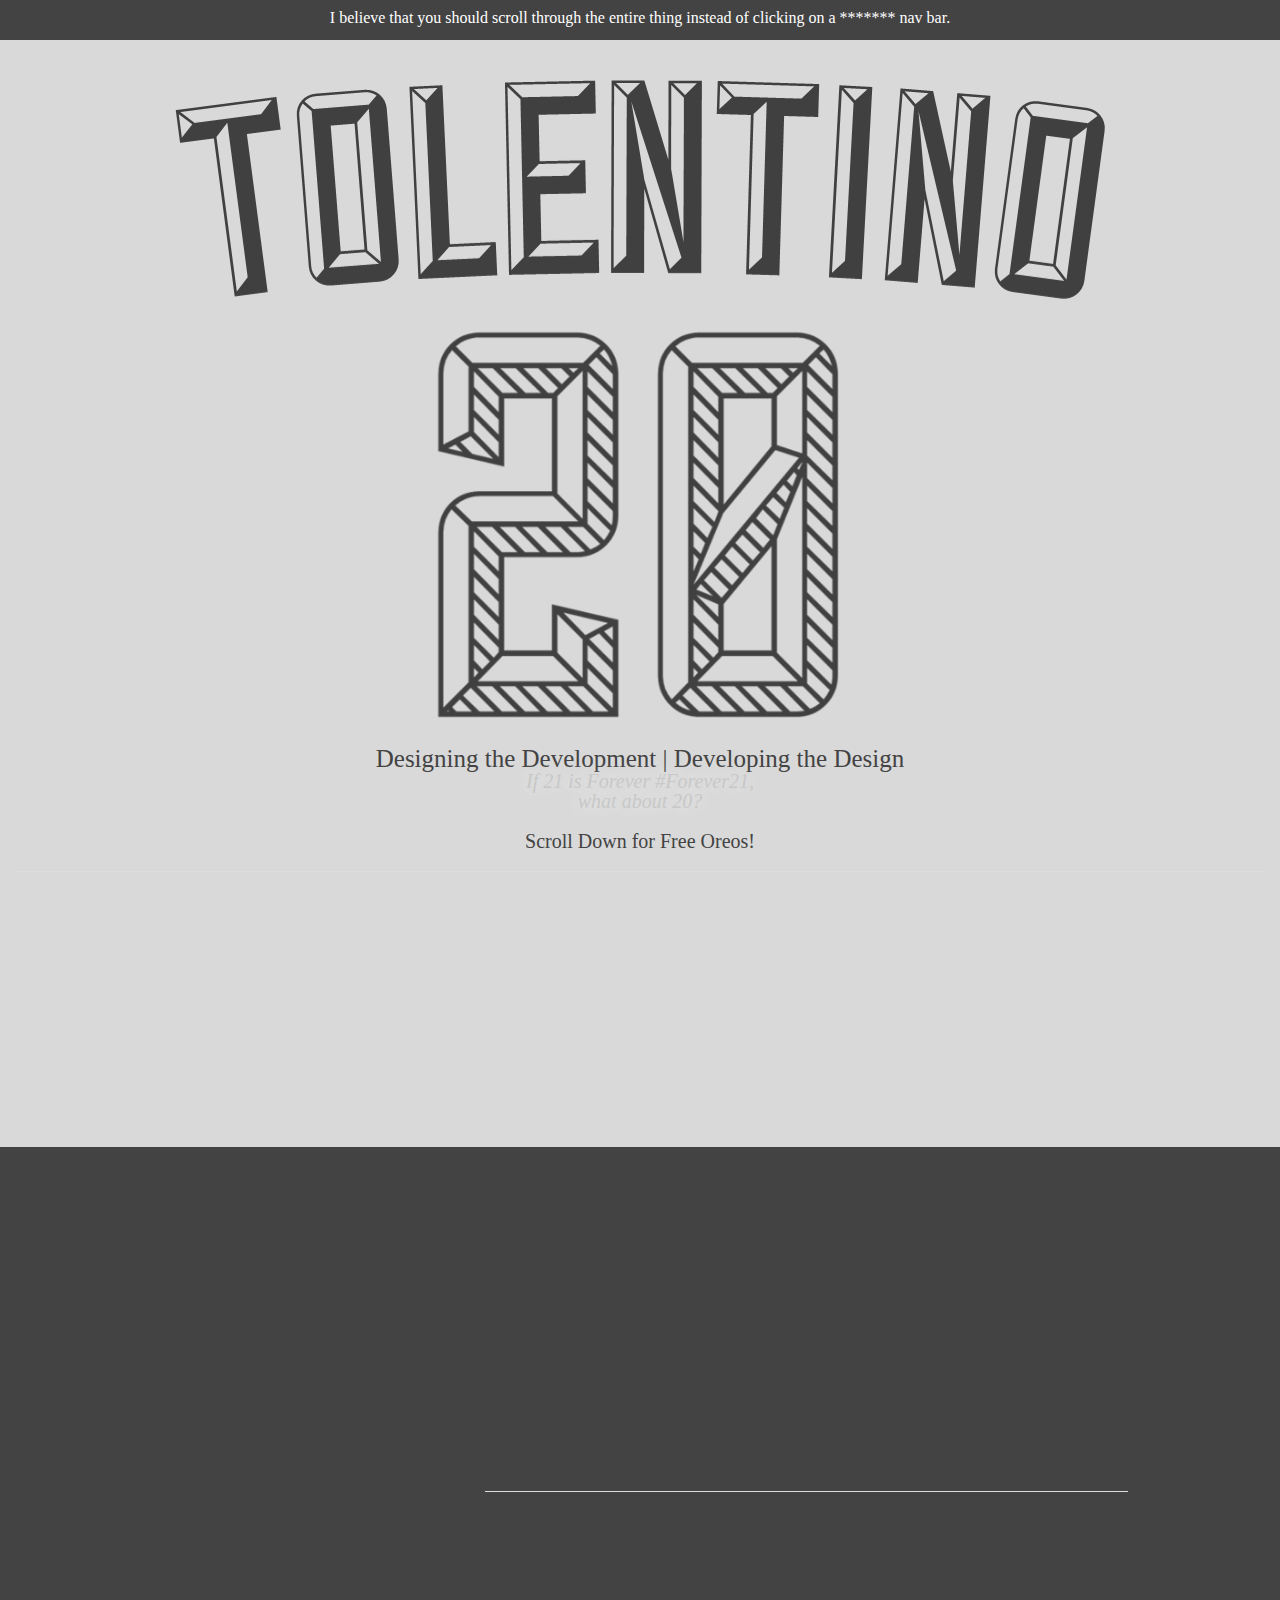
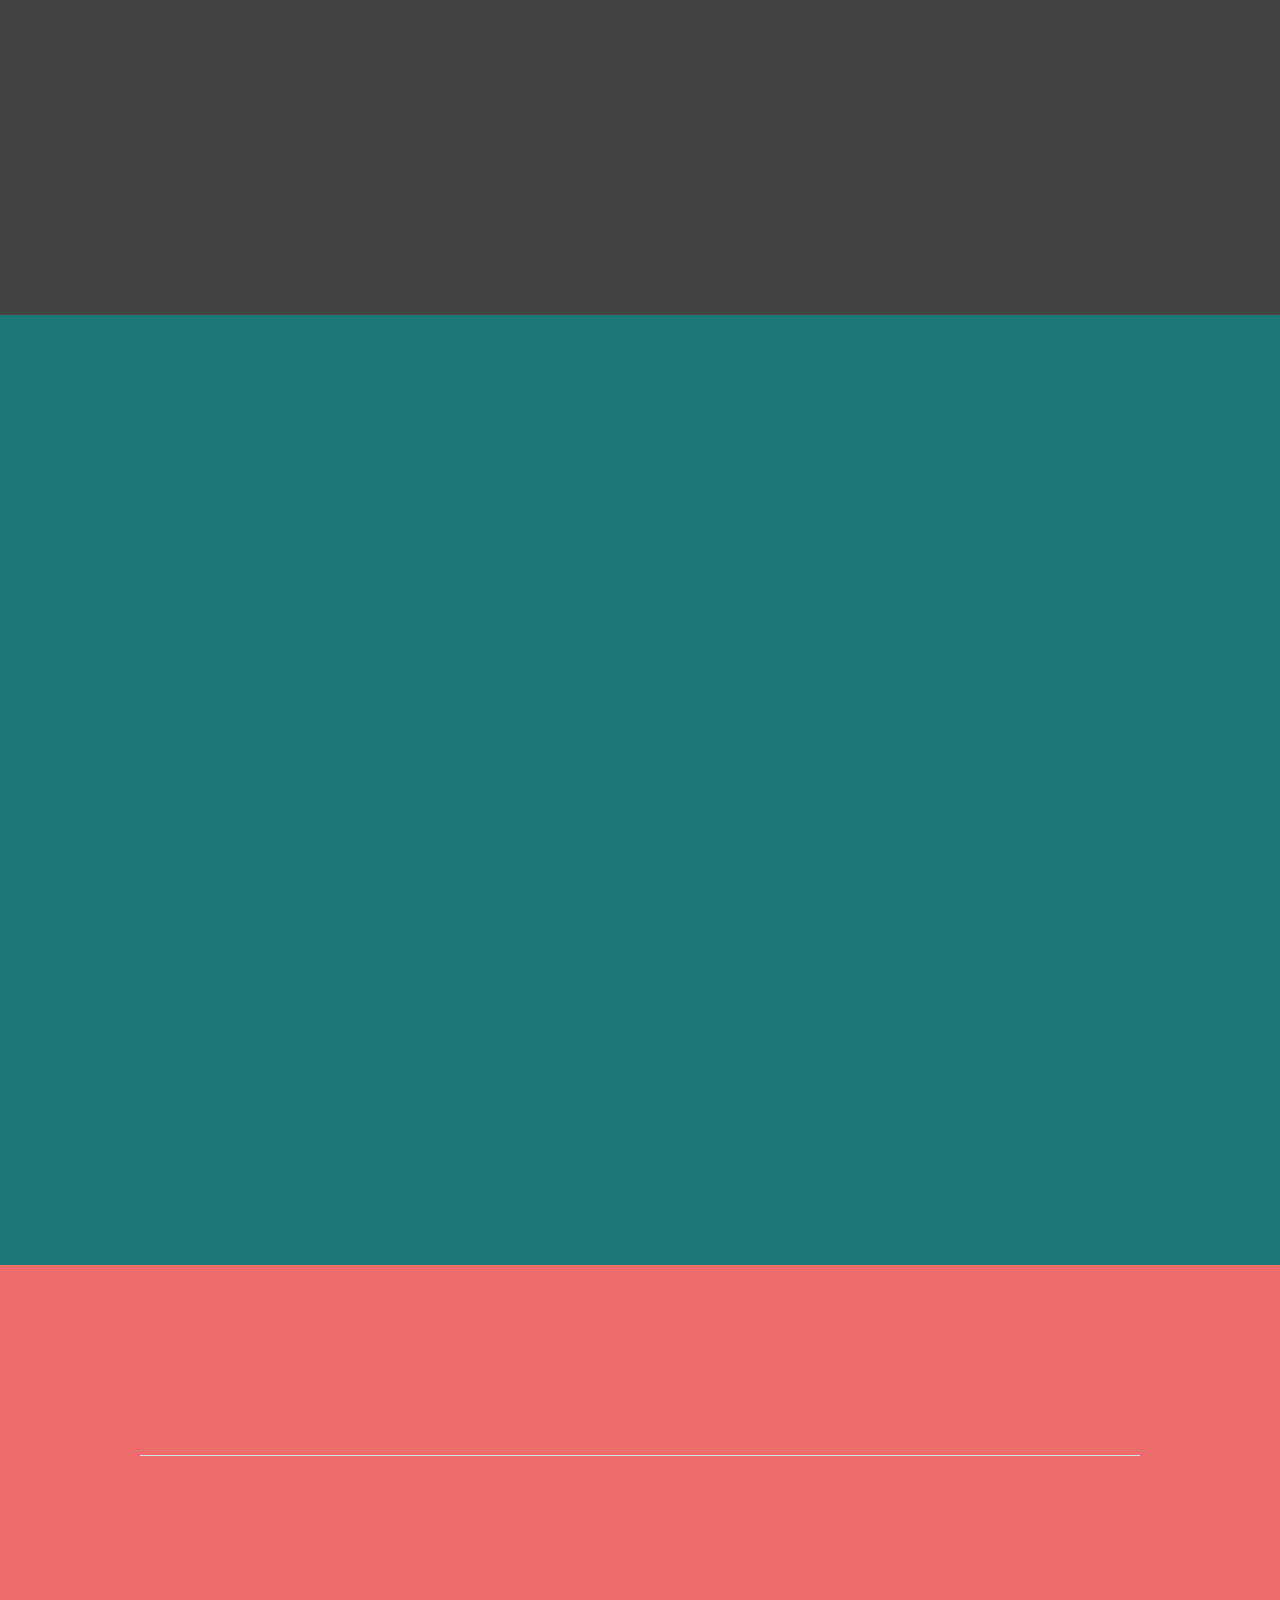
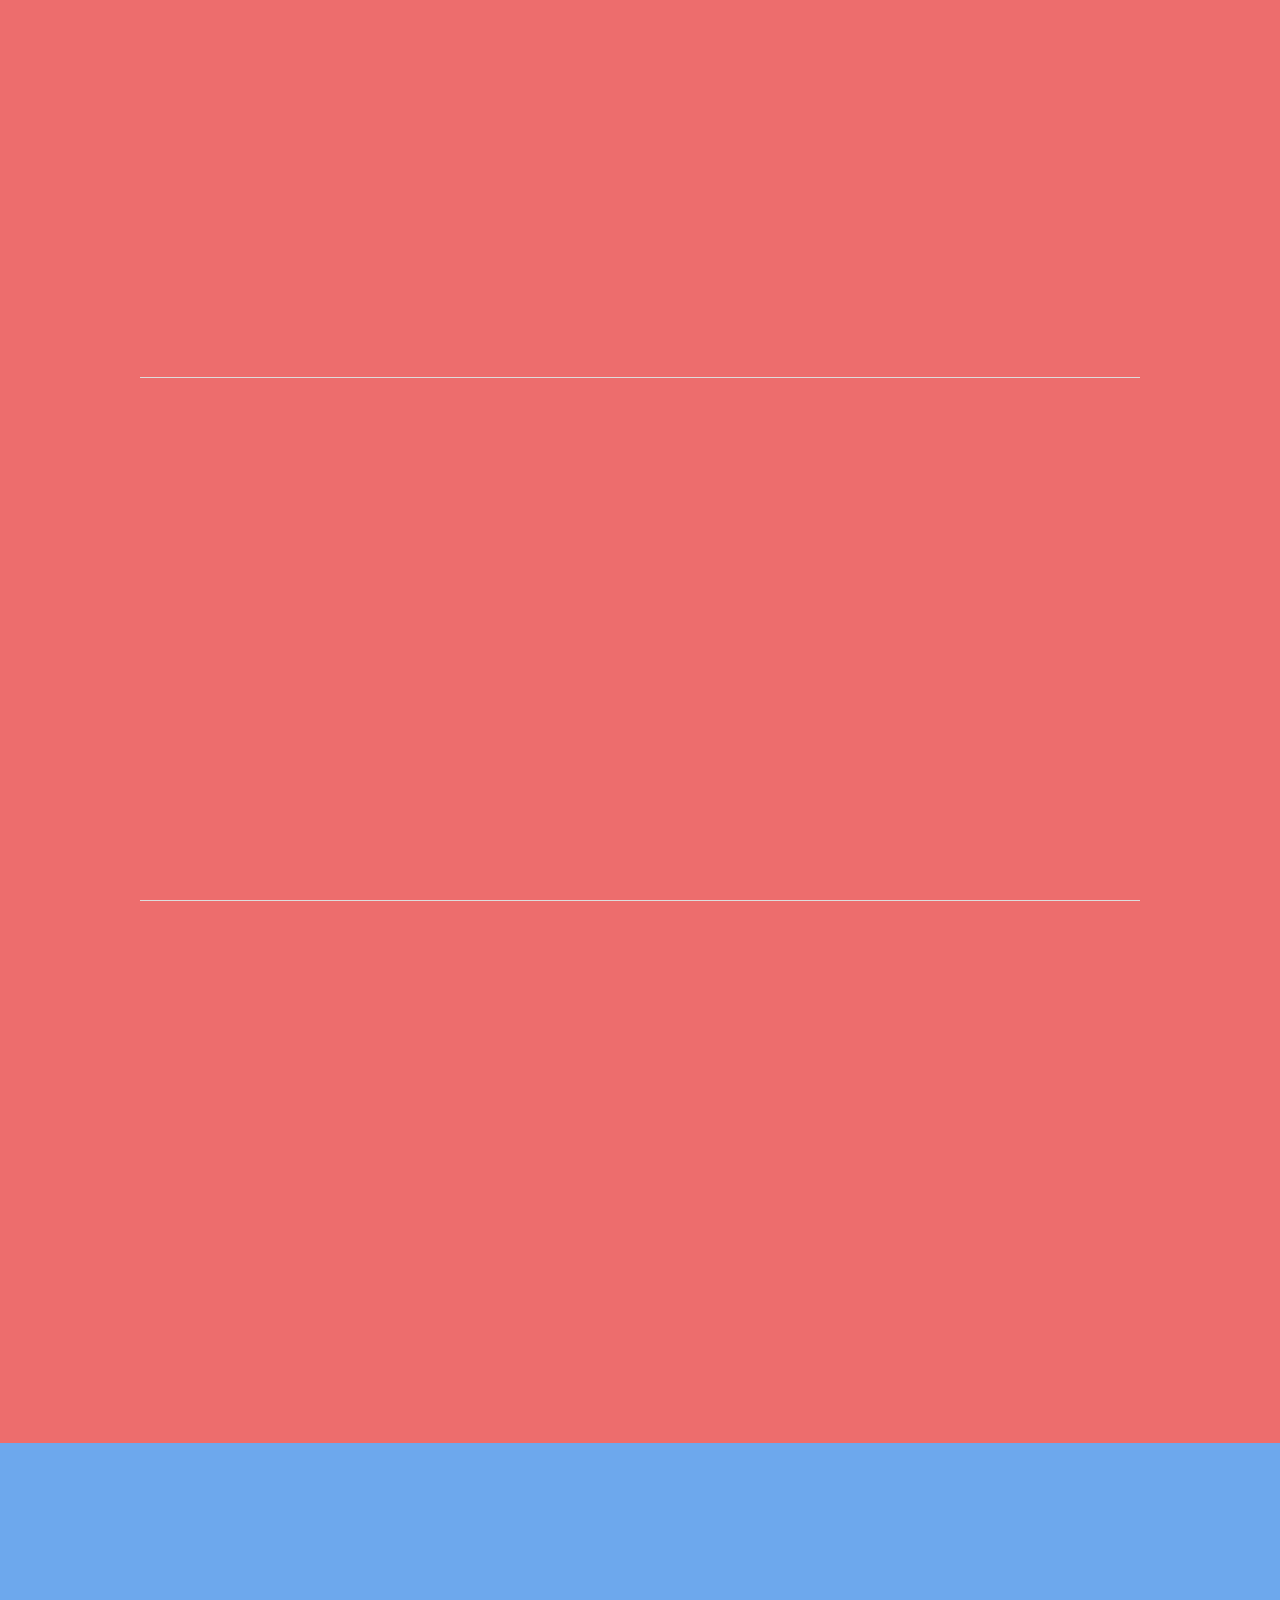
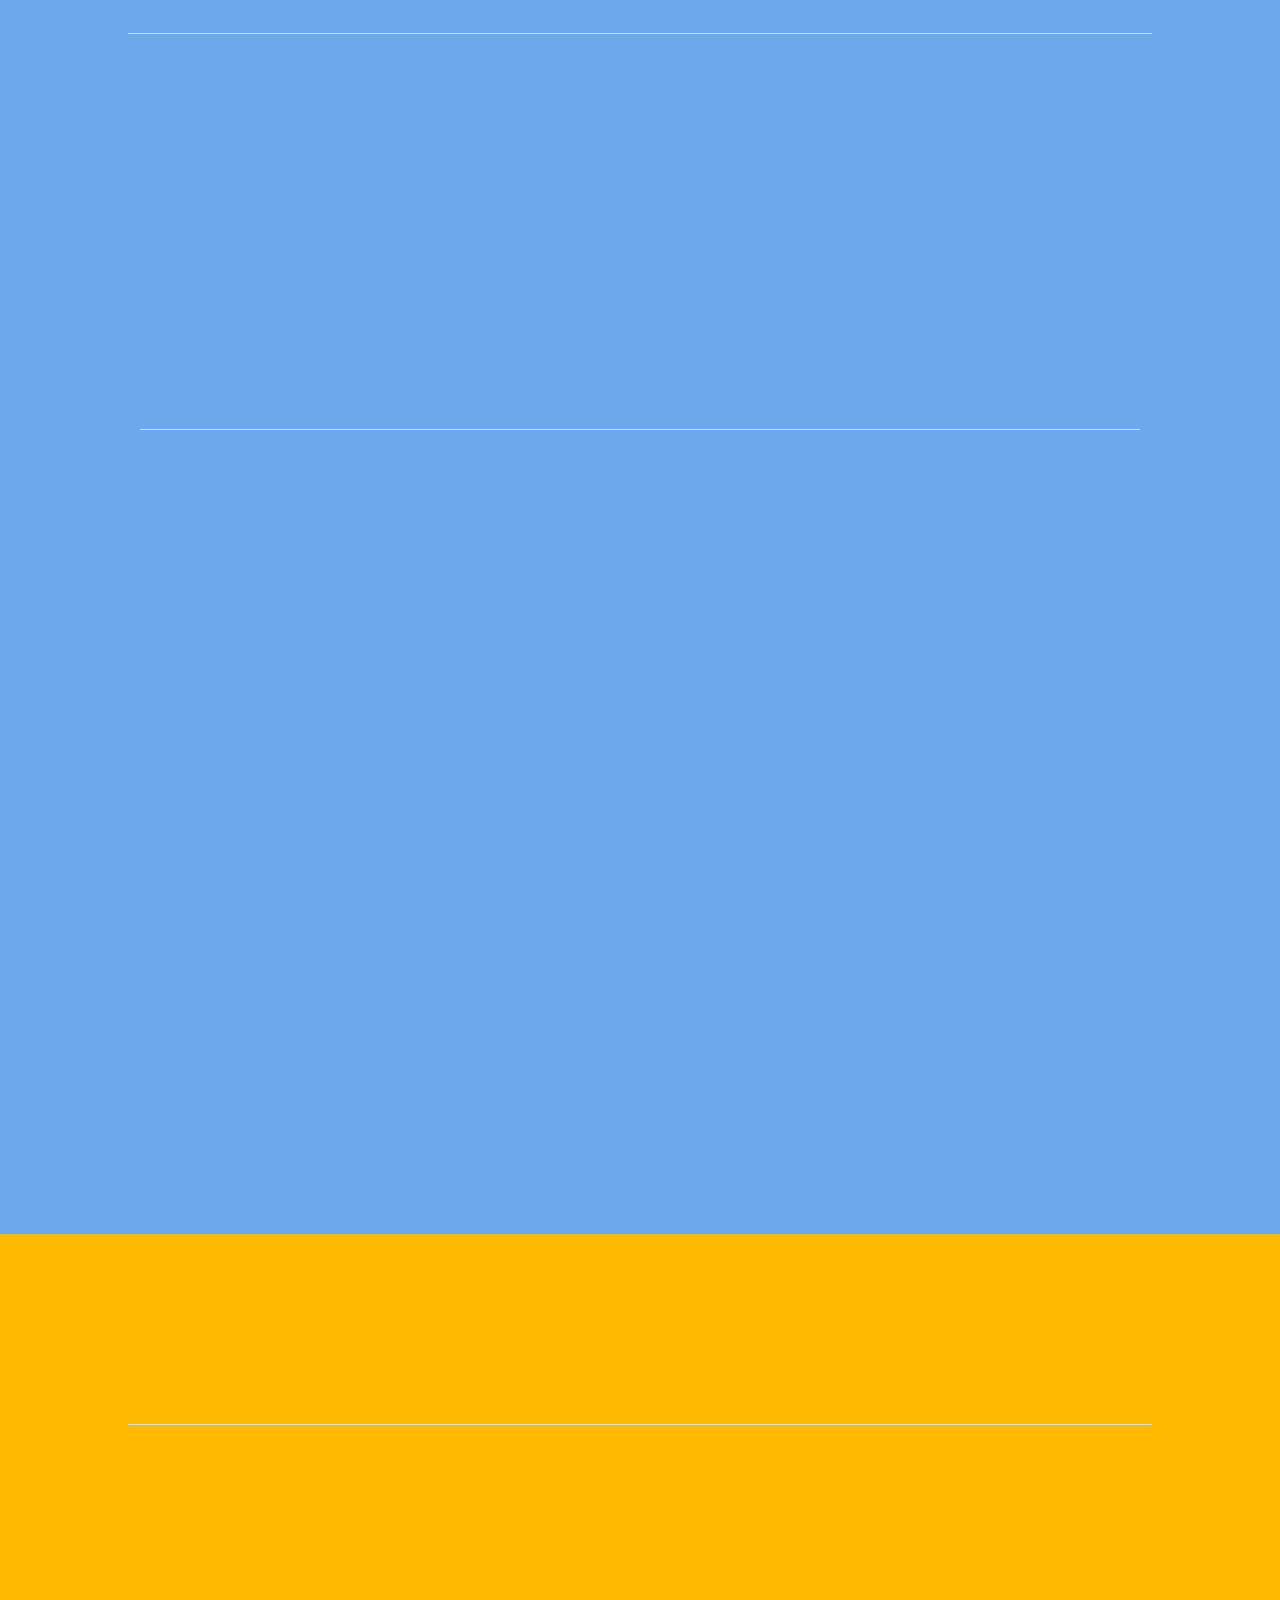
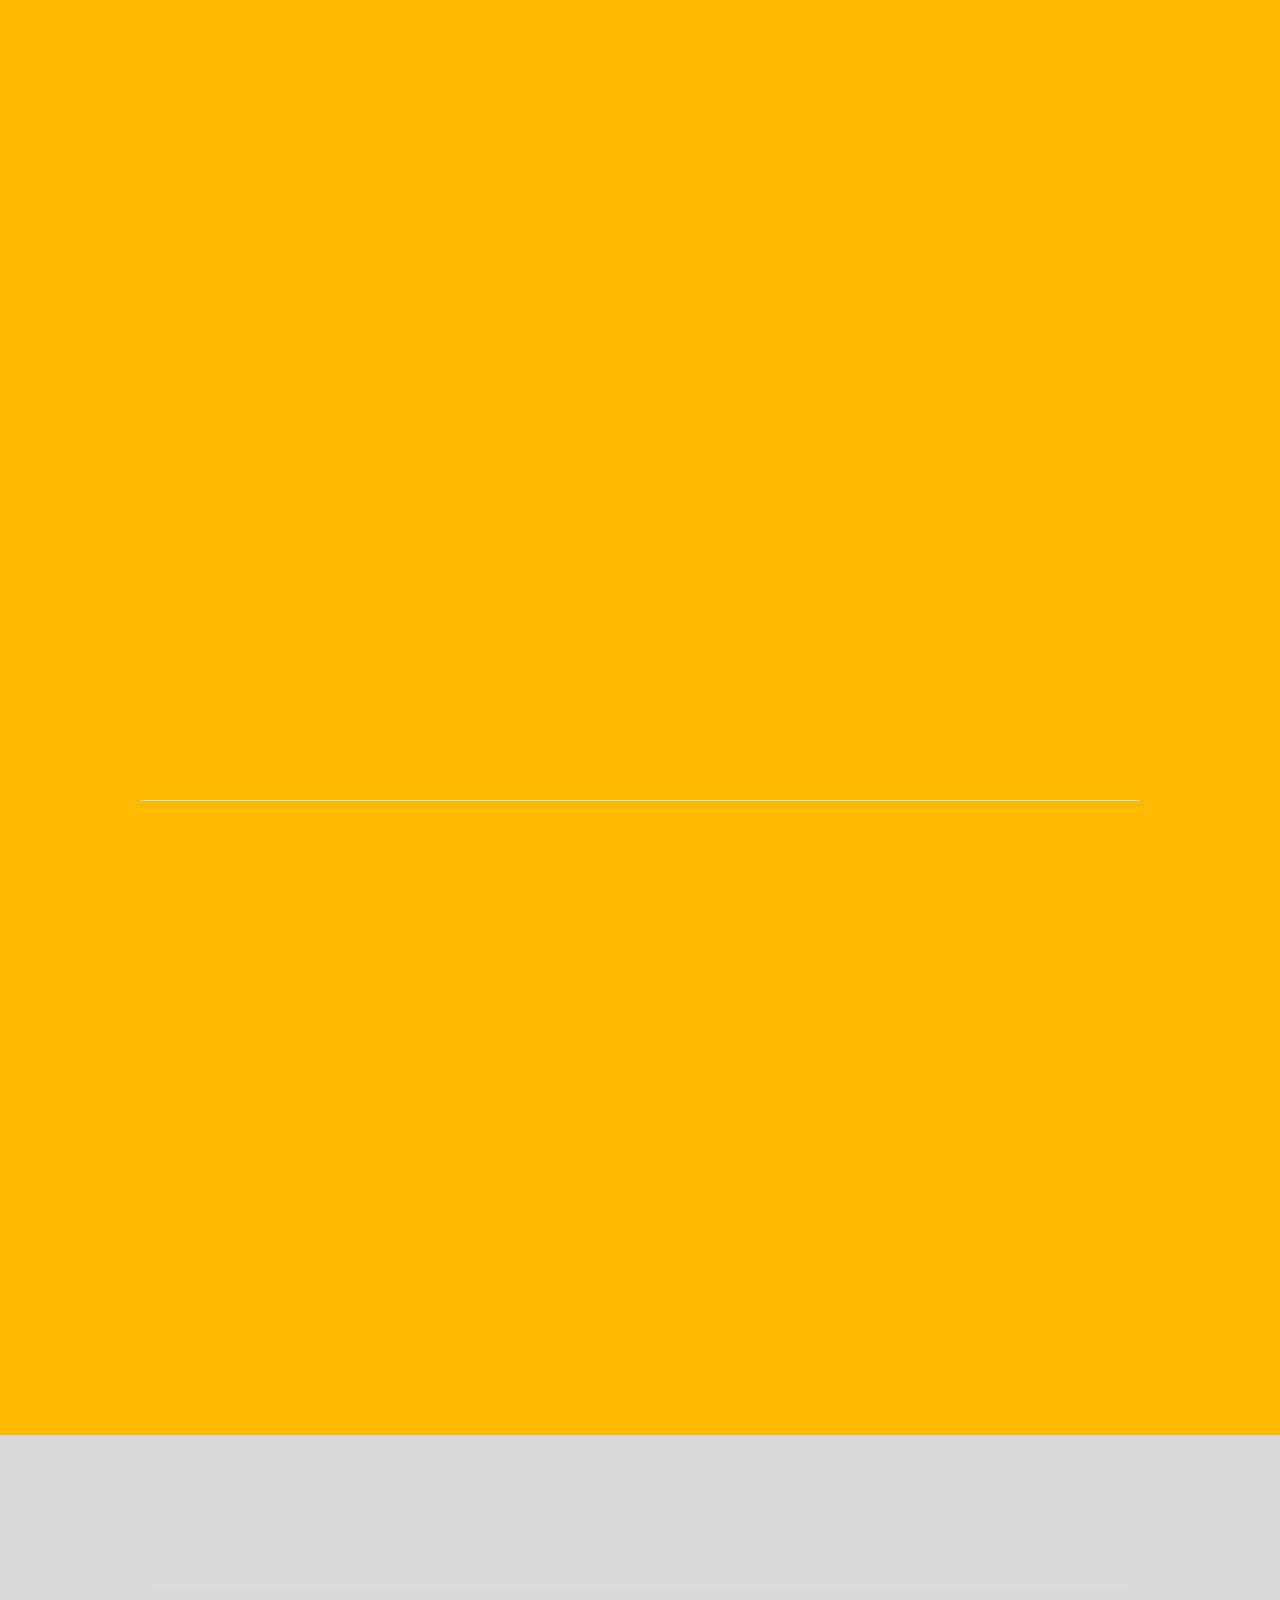
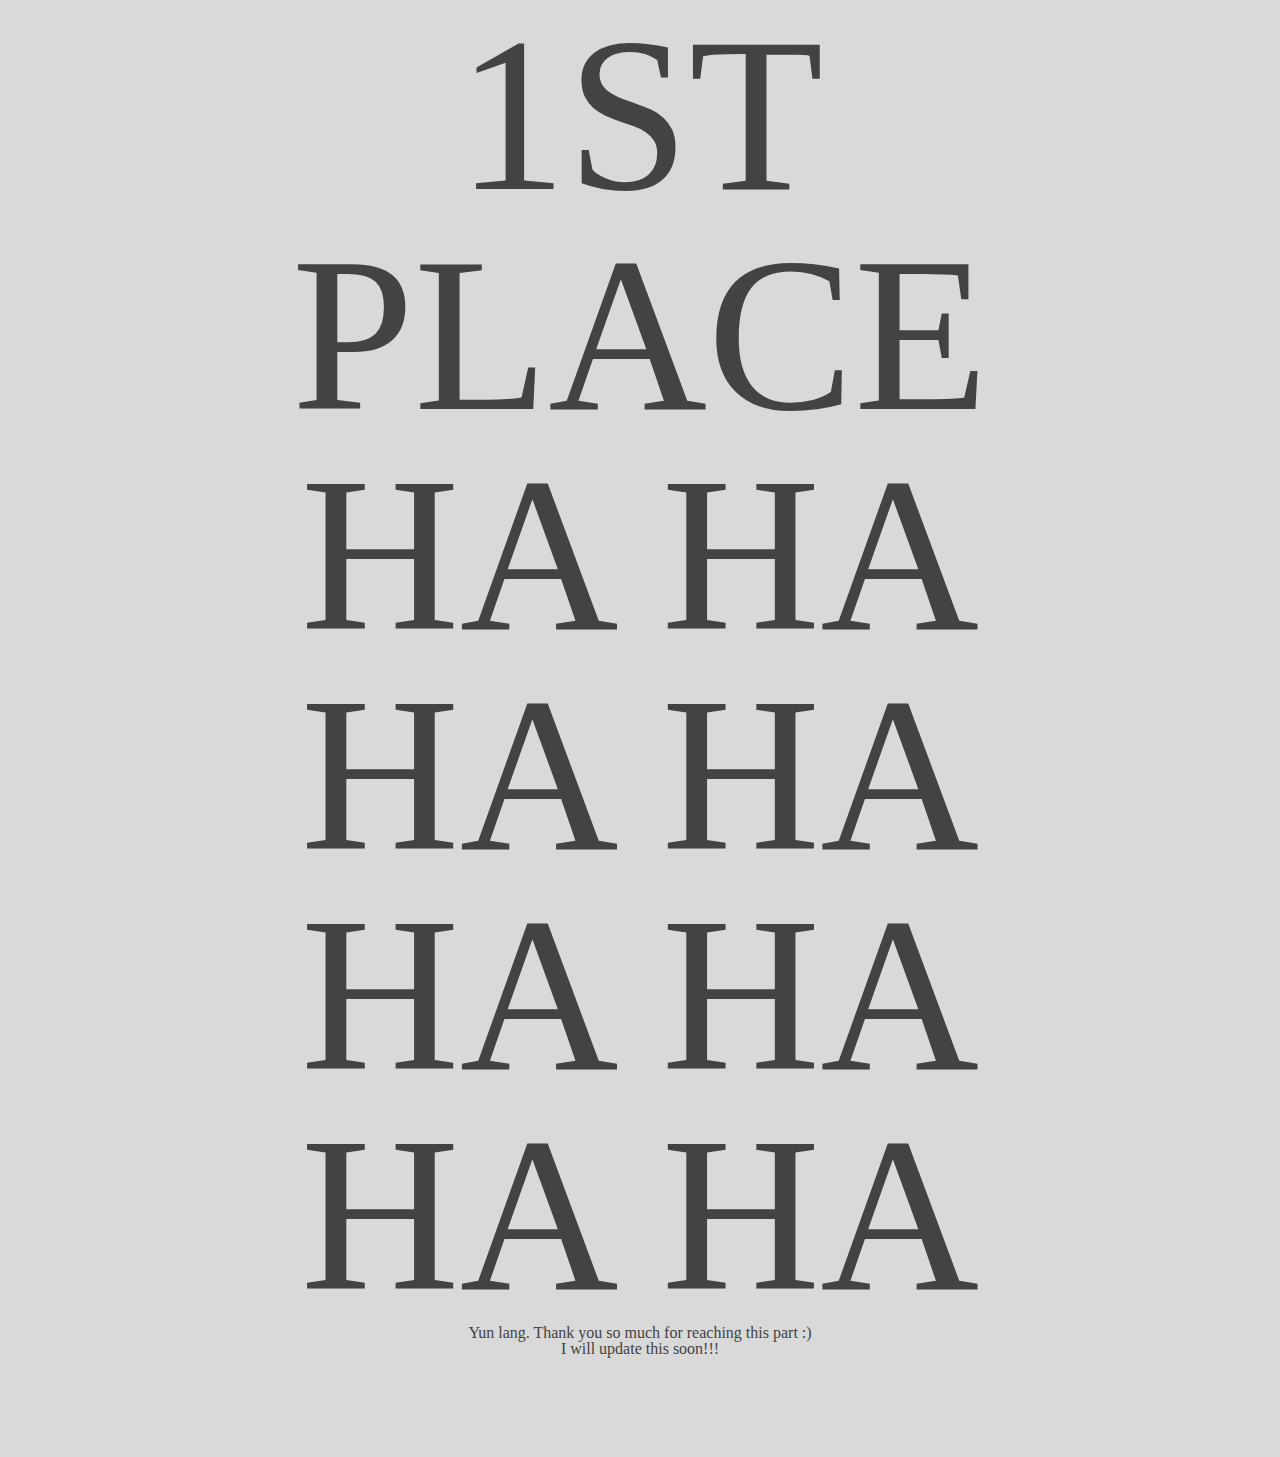
==== commit b19796c6: "add: proper animations" ====
--- a/index.html
+++ b/index.html
@@ -337,7 +337,7 @@
             </div>
             <div class="row">
                 <div class="row">
-                    <div class="large-4 columns">
+                    <div class="large-4 columns wow fadeInLeftBig">
                         <div id="posters-name">
                             DLSU Shirt Design Contest 
                             <hr>
@@ -352,7 +352,7 @@
                             (Has multiple designs).
                         </div>
                     </div>
-                    <div class="large-8 columns">
+                    <div class="large-8 columns wow bounceIn">
                         <center>
                             <img src="assets/shirtdesigncontest.png">
                         </center>
@@ -360,17 +360,17 @@
                 </div> 
                 <hr>
                 <div class="row">
-                    <div class="large-8 columns">
+                    <div class="large-8 columns wow flipInX">
                         <center>
                             <img src="assets/TBT%20POSTER%204.jpg">
                         </center>
                     </div>
                     <div class="large-4 columns">
-                        <div id="posters-name">
+                        <div id="posters-name" class="wow fadeInRight">
                             Throwback Thursday CCS Edition
                             <hr>
                         </div>
-                        <div id="apps-desc">                            
+                        <div id="apps-desc" class="wow flipInY">                            
                             <blockquote>
                                 <i>"Pede landscape  yung poster?"</i>
                                 <label>- Laurenz</label>
@@ -386,8 +386,8 @@
         </div>
         <div id="competitions">
             <div class="row">
-                <div class="large-12 columns">
-                    <div id="apps-name">
+                <div class="large-12 columns" class="wow fadeInDown">
+                    <div id="apps-name" class="wow fadeInDown">
                         DLSU Hackercup 2013    
                     </div>
                     <hr>
--- a/css/text-styles.css
+++ b/css/text-styles.css
@@ -1,92 +1,76 @@
-.title
-{
-	font-family: Rockwell;
-	margin-top: 50px;
-	transition: font-size 1s;
+h1{    
+    font-family: Rockwell;
 }
-.title-sub
-{
-	font-family: Segoe UI;
-	margin-top: 10px;
+
+p{
+    font-family: Segoe UI Light;
+    font-size: 20px;
 }
-.title-sub.light
-{
-	font-family: Segoe UI Light;
+.blur {
+   
+   text-shadow: 0 0 5px rgba(0,0,0,0.5);    
 }
-.font-20
-{
-	font-size: 20px;
+
+
+.light-text {
+    color: rgb(217, 217, 217);
 }
-.font-25
-{
-	font-size: 25px;
+
+.font-40 {
+    font-size: 40px;
 }
-.font-30
-{
-	font-size: 30px;
+
+.font-50 {
+    font-size: 50px;
 }
-.font-35
-{
-	font-size: 35px;
+
+.font-60 {
+    font-size: 60px;
 }
-.font-50
-{
-	font-size: 50px;
+
+.font-70 {
+    font-size: 70px;
 }
-.font-70
-{
-	font-size: 70px;
+
+.font-80 {
+    font-size: 80px;
 }
-.font-120
-{
-	font-size: 120px;
+
+
+.no-top {
+
+    margin-top: 0px;
+    padding-top: 0px;
 }
-.font-white
-{
-	color: white;
-}
-.rockwell
-{
-	font-family: Rockwell;
-}
-@media (max-width: 1005px)
-{
-	.title
-	{
-		text-align: center;
-	}
-}
-@media (max-width: 400px)
-{
-	.title
-	{
-		font-size: 50px;
-	}
-}
+
 #spoil {
-    text-shadow: 0 0 8px #fff; color: rgba(255,255,255,0);
+    text-shadow: 0 0 20px #fff;
+    color: rgba(255,255,255,0);
     transition: text-shadow 0.3s;
 }
+
 #spoil:hover {
     text-shadow: 0 0 0px #fff; color: rgba(255,255,255,0);
 }
-.font-segoe-light {
-    font-family: Segoe UI Light;
-    
+
+#spoil:focus {
+    text-shadow: 0 0 0px #fff; color: rgba(255,255,255,0);
 }
 
-.font-300 {
-    font-size: 300px;
-}
 
-.font-center {
+.tribe-titles {
+    color: white;
+    font-size: 30px;
     text-align: center;
 }
 
-#hiddenspace-120 {
-    padding-top: 120px;
+.tribe-desc {
+    color: white;
+    text-align: center;
+    font-family: Segoe UI;
+    font-size: 18px;
 }
 
-.font-left {
-    text-align: left;
+#apps-name {
+    font-size: 80px;
 }
--- a/css/text-styles.css
+++ b/css/text-styles.css
@@ -1,92 +1,76 @@
-.title
-{
-	font-family: Rockwell;
-	margin-top: 50px;
-	transition: font-size 1s;
+h1{    
+    font-family: Rockwell;
 }
-.title-sub
-{
-	font-family: Segoe UI;
-	margin-top: 10px;
+
+p{
+    font-family: Segoe UI Light;
+    font-size: 20px;
 }
-.title-sub.light
-{
-	font-family: Segoe UI Light;
+.blur {
+   
+   text-shadow: 0 0 5px rgba(0,0,0,0.5);    
 }
-.font-20
-{
-	font-size: 20px;
+
+
+.light-text {
+    color: rgb(217, 217, 217);
 }
-.font-25
-{
-	font-size: 25px;
+
+.font-40 {
+    font-size: 40px;
 }
-.font-30
-{
-	font-size: 30px;
+
+.font-50 {
+    font-size: 50px;
 }
-.font-35
-{
-	font-size: 35px;
+
+.font-60 {
+    font-size: 60px;
 }
-.font-50
-{
-	font-size: 50px;
+
+.font-70 {
+    font-size: 70px;
 }
-.font-70
-{
-	font-size: 70px;
+
+.font-80 {
+    font-size: 80px;
 }
-.font-120
-{
-	font-size: 120px;
+
+
+.no-top {
+
+    margin-top: 0px;
+    padding-top: 0px;
 }
-.font-white
-{
-	color: white;
-}
-.rockwell
-{
-	font-family: Rockwell;
-}
-@media (max-width: 1005px)
-{
-	.title
-	{
-		text-align: center;
-	}
-}
-@media (max-width: 400px)
-{
-	.title
-	{
-		font-size: 50px;
-	}
-}
+
 #spoil {
-    text-shadow: 0 0 8px #fff; color: rgba(255,255,255,0);
+    text-shadow: 0 0 20px #fff;
+    color: rgba(255,255,255,0);
     transition: text-shadow 0.3s;
 }
+
 #spoil:hover {
     text-shadow: 0 0 0px #fff; color: rgba(255,255,255,0);
 }
-.font-segoe-light {
-    font-family: Segoe UI Light;
-    
+
+#spoil:focus {
+    text-shadow: 0 0 0px #fff; color: rgba(255,255,255,0);
 }
 
-.font-300 {
-    font-size: 300px;
-}
 
-.font-center {
+.tribe-titles {
+    color: white;
+    font-size: 30px;
     text-align: center;
 }
 
-#hiddenspace-120 {
-    padding-top: 120px;
+.tribe-desc {
+    color: white;
+    text-align: center;
+    font-family: Segoe UI;
+    font-size: 18px;
 }
 
-.font-left {
-    text-align: left;
+#apps-name {
+    font-size: 80px;
 }
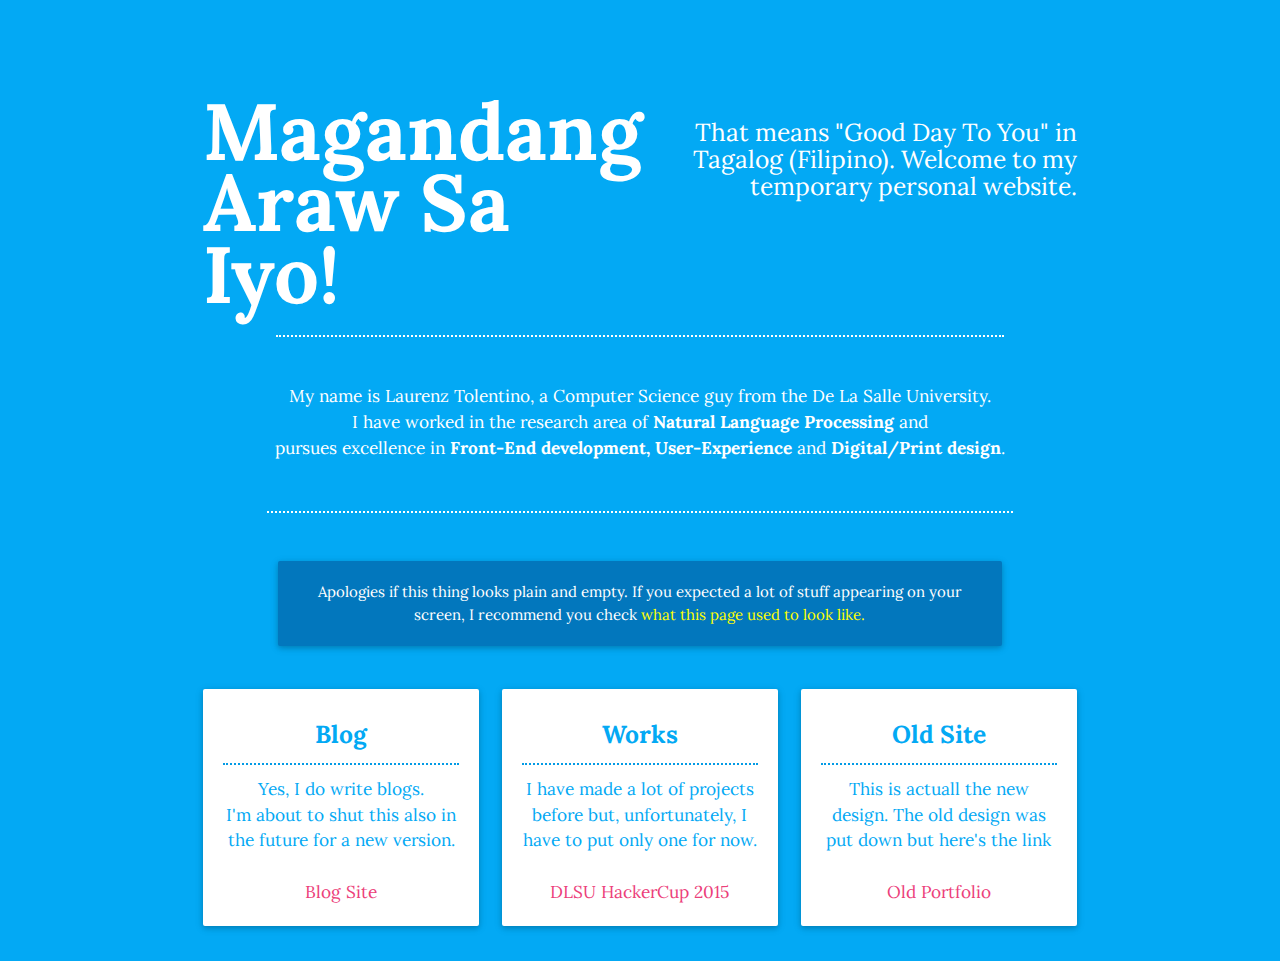
==== commit 39ff2351: "Time for Version 2!!!" ====
--- a/index.html
+++ b/index.html
@@ -1,422 +1,220 @@
-<!DOCTYPE html>
+<!-- 
+    Developed and designed by: Laurenz T.
+    email me @: laurenz@outlook.ph
+    COLLEGE OF COMPUTER STUDIES
+    COMPUTER SCIENCE - SOFTWARE TECHNOLOGY
+-->
+<!doctype html>
 <html>
     <head>
-        <meta http-equiv="Content-Type" content="text/html; charset=utf-8" />
-        <title>Laurenz is Gwapo</title>
-        <link rel="stylesheet" href="/stylesheets/style.css">
-        <link rel="stylesheet" href="/stylesheets/index.css">
-        <!-- from laurenz -->  
-        <link rel="stylesheet" href="css/laurenz.css">
-        <link rel="stylesheet" href="css/text-styles.css">	
-        <link rel="stylesheet" href="css/foundation-icons.css">
-        <link rel="stylesheet" type="text/css" href="css/interacts.css">
-
-        <link rel="stylesheet" href="css/animate.min.css">
-        <link rel="stylesheet" href="css/animate.css">
-        <link rel="stylesheet" href="css/foundation.css"/>
-        <link rel="stylesheet" href="css/laurenz.css">
-        <link rel="stylesheet" href="css/normalize.css">
-        <link rel="stylesheet" href="css/alpha.css">
-        <link rel="stylesheet" href="css/text-styles.css">
-        <script src="/js/vendor/modernizr.js"></script>
+        <title>DLSU HACKERCUP 2015</title>
+        <!-- Google icons -->        
+        <link href="https://fonts.googleapis.com/icon?family=Material+Icons" rel="stylesheet"/>                
+        <!--Import Roboto font-->        
+        <link href='https://fonts.googleapis.com/css?family=Roboto:400,300,100,700,900,500' 
+              rel='stylesheet' type='text/css'>
+        <!-- Import Lora Font-->
+        <link href='https://fonts.googleapis.com/css?family=Lora:400,700' rel='stylesheet' type='text/css'>
+        <link type="text/css" rel="stylesheet" href="css/materialize.css"  media="screen,projection"/>	      
+        <link type="text/css" rel="stylesheet" href="css/styles.css"/>  
+        <!-- Favicon This is still missing. Please update -->
+        <link rel="icon" type="image/png" href="assets/img/hack2015-favicon.png">
+        <!-- jquery -->
+        <script type="text/javascript" src="js/jquery-2.1.3.min.js"></script>                                      
+        <!--Let browser know website is optimized for mobile-->
+        <meta name="viewport" 
+              content="width=device-width, initial-scale=1.0, maximum-scale=1.0, user-scalable=yes"/>        
     </head>
-
-    <body>
-        <div id="fakeNavBar">
-            <center>
-                I believe that you should scroll through the entire thing
-                instead of clicking on a ******* nav bar.
-            </center>
+    <!-- Start of Body -->
+    <body class="light-blue">
+        <!-- Magandang Umaga part for introduction -->
+        <div class="row">
+            <div class="container pushdown-5p center white-text">
+                <!-- Left -->
+                <div class="col s12 m6">
+                    <div>
+                        <h1 class="lora-700 text-left" 
+                            style="font-size: 5.3em;
+                                   line-height: 0.9em;">
+                            Magandang Araw Sa Iyo!
+                        </h1>
+                    </div>                    
+                </div>
+                <!-- Right -->
+                <div class="col s12 m6 ">
+                    <div class="pushdown-5p"></div>
+                    <div class="pushdown-5p">                        
+                        <h5 class="text-right lora-400">
+                            That means "Good Day To You" in Tagalog (Filipino). 
+                            Welcome to my temporary personal website.
+                        </h5>
+                    </div>
+                </div>
+                <div class="col s12 m12 center">
+                    <!-- Some kind of divider, this thing is #yodaspeak -->
+                    <div class="col s1 transparent-text">.</div>
+                    <div class="col s10 border-side-white-top"></div>
+                </div>
+                <!-- Introduce my self here -->
+                <div class="col s12 m12">
+                    <div class="pushdown-1p"></div>
+                    <p class="text-center lora-400">
+                        My name is Laurenz Tolentino, a Computer Science guy from the De La Salle University.
+                        <br> I have worked in the research area of <b> Natural Language Processing </b> and 
+                        <br> pursues excellence in <b>Front-End development, User-Experience</b> 
+                        and <b>Digital/Print design</b>. 
+                    </p>
+                </div>
+            </div>
+        </div>        
+        <!-- Some kind of divider, this thing is #yodaspeak -->
+        <div class="row">
+            <div class="container pushdown-1p">
+                <div class="col s1 transparent-text">.</div>
+                <div class="col s10 border-side-white-top"></div>
+            </div>
+        </div>
+        <!-- notice -->
+        <div class="row">
+            <div class="container">
+                <div class="col s1 transparent-text">.</div>
+                <div class="col s10">
+                    <div class="card-panel light-blue darken-3 center">
+                        <span class="lora-400 white-text ">
+                            Apologies if this thing looks plain and empty. If you expected a lot of stuff appearing
+                            on your screen, I recommend you check 
+                            <a class="yellow-text text-accent-2" href="/old/">
+                                what this page used to look like.
+                            </a>
+                        </span>
+                    </div>
+                </div>
+            </div>
+        </div>
+        <!-- 3 awesome cards for you and for me <3 -->
+        <div class="row light-blue-text">
+            <div class="container">
+                <!-- Show blog -->
+                <div class="col s12 m4">
+                    <div class="card white">
+                        <div class="card-content">
+                            <div class="center">
+                                <h5 class="lora-700">
+                                    Blog
+                                </h5>
+                            </div>
+                            <div class="pushdown-2p"></div>
+                            <div class="border-side-light-blue-top"></div>
+                            <div class="pushdown-5p"></div>
+                            <p class="lora-400 center">
+                                Yes, I do write blogs. <br>
+                                I'm about to shut this also in the future for a new version.
+                                <br><br>
+                                <a class="pink-text text-lighten-1" href="http://blog.laurenztino.xyz">
+                                    Blog Site
+                                </a>
+                            </p>
+                        </div>
+                    </div>
+                </div>
+                <!-- Show HackerCup 2015 -->
+                <div class="col s12 m4">
+                    <div class="card white">
+                        <div class="card-content">
+                            <div class="center">
+                                <h5 class="lora-700">
+                                    Works
+                                </h5>
+                            </div>
+                            <div class="pushdown-2p"></div>
+                            <div class="border-side-light-blue-top"></div>
+                            <div class="pushdown-5p"></div>
+                            <p class="lora-400 center">
+                                I have made a lot of projects before but, unfortunately, 
+                                I have to put only one for now.
+                                <br><br>                                
+                                <a class="pink-text text-lighten-1" href="http://www.hackercup.co">
+                                    DLSU HackerCup 2015
+                                </a>
+                            </p>
+                            
+                        </div>
+                    </div>
+                </div>
+                <!-- Show OLD Website Design -->
+                <div class="col s12 m4">
+                    <div class="card white">
+                        <div class="card-content">
+                            <div class="center">
+                                <h5 class="lora-700">
+                                    Old Site
+                                </h5>
+                            </div>
+                            <div class="pushdown-2p"></div>
+                            <div class="border-side-light-blue-top"></div>
+                            <div class="pushdown-5p"></div>
+                            <p class="lora-400 center">
+                                This is actuall the new design.
+                                The old design was put down but here's the link
+                                <br><br>                                
+                                <a class="pink-text text-lighten-1" href="/old/">
+                                    Old Portfolio
+                                </a>
+                            </p>
+                            
+                        </div>
+                    </div>
+                </div>
+            </div>
         </div>
         
-        <div class="row nameplate wow fadeIn">
-            <center>                
-                <img id="nametol" class="wow fadeInDown" src="assets/tolentino-nameplate.png">                
-                <br> 
-                <img id="number" class="wow bounceIn" src="assets/20.png"><br><br>
-                <span style="font-size:25px;">Designing the Development | Developing the Design <br></span>
-                <i id="spoil" style="color: rgb(200,200,200)">
-                    If 21 is Forever #Forever21, <br>
-                    what about 20?
-                </i>
-                <div style="padding-top: 20px;"></div>
-               Scroll Down for Free Oreos!
-                <hr>                
-            </center>            
-        </div>
-        <div id="education">
-            <div class="row">
-                <div id="whodat" class="large-12 columns wow fadeInDown">
-                    The Keyboard Athlete                    
-                </div>
-            </div>
-            <div id="laurenzbanner" class="row">
-                <div class="large-4 columns">
-                    <img id="laurenzimg" class="wow fadeInLeft" src="assets/laurenzmismo.png">
-                </div>
-                <div class="large-8 columns light-text">                    
-                    <h1 id="spoil" class="light-text font-60 no-top no-bottom blur wow flipInX">
-                        Laurenz Tolentino
-                    </h1>
-                    <hr>
-                    <p class="wow fadeInRight">
-                        A Native Filipino Warrior hailing from the Republic of Makati. <br>
-                        Currently competing in De La Salle University - Manila 
-                        for the <b> <u> Computer Science </u> </b> trophy 
-                        <span id="spoil"> (diploma) </span> .<br> <br>
-                        A developer-designer hybrid <span id="spoil"> (wannabe but effective) </span> who
-                        believes that coding is not just about creating complicated algorithms 
-                        but also changing the experience of the people so that they see art instead of code.
-                        <span id="spoil"> (what? I think it's called abstraction) </span>
-                        
+      	<script type="text/javascript" src="js/materialize.js"></script>                
+    </body>
+</html>
+
+<!-- 
+
+        <div class="row">
+            <div class="container white-text">
+                <div class="col s12 m6">
+                    <div class="pushdown-1p">
+                        <h5 class="text-left lora-400">
+                            That means "Good Day To You" in Tagalog (Filipino). 
+                            Welcome to my temporary personal website.
+                        </h5>
+                    </div>
+                </div>
+                
+                <div class="col s12 m6">
+                    <div class="pushdown-1p"></div>
+                    <p class="text-right lora-400">
+                        My name is Laurenz Tolentino, a Computer Science guy from the De La Salle University.
+                        I have worked in the research area of <b> Natural Language Processing </b> and 
+                        pursues excellence in <b>Front-End development, User-Experience</b> 
+                        and <b>Digital/Print design</b>. 
                     </p>
                 </div>
             </div>
-            
-        </div>
-        <div id="tribes">
-            <div class="row">
-                <div id="tribe" class="large-12 columns wow fadeInDown">
-                    Tribes This Person Belongs To.                    
-                </div>
-            </div>
-            <div class="row wow fadeInUp">
-                <div class="large-3 columns wow fadeInLeft">
-                    <img src="assets/msp.png" style="padding-top: 10px;">
-                    
-                </div>
-                <div class="large-3 columns wow fadeInLeft">
-                    <img src="assets/netcentric.png" >
-                    
-                </div>
-                <div class="large-3 columns wow fadeInRight">
-                    <img src="assets/lscs.png">
-                    
-                </div>
-                <div class="large-3 columns wow fadeInRight">
-                    <img src="assets/sg.png">                    
-                </div>
-            </div>
-            <div class="row wow flipInX">
-                <div class="large-3 columns">
-                    <div class="tribe-titles">
-                        Microsoft Student Partners
-                    </div>
-                </div>
-                <div class="large-3 columns">
-                    <div class="tribe-titles">
-                        Netcentric Computing Laboratory
-                    </div>
-                </div>
-                <div class="large-3 columns">
-                    <div class="tribe-titles">
-                        La Salle Computer Society
-                    </div>
-                </div>
-                <div class="large-3 columns">
-                    <div class="tribe-titles">
-                        Batch/College
-                        Student Government
-                    </div>
-                </div>
-            </div>
-            <div class="row wow flipInX">
-                <div class="large-3 columns">
-                    <div class="tribe-desc">
-                        <hr>
-                        Student Partner <br>
-                        for FY 13-14   
-                    </div>
-                </div>
-                <div class="large-3 columns">
-                    <div class="tribe-desc">
-                        <hr>
-                        Probationary Member <br>
-                        Design Team
-                    </div>
-                </div>
-                <div class="large-3 columns">
-                    <div class="tribe-desc">
-                        <hr>
-                        Assistant-Vice President <br>
-                        Publications Committee
-                    </div>
-                </div>
-                <div class="large-3 columns">
-                    <div class="tribe-desc">
-                        <hr>
-                        Student Services - CSG <br>
-                        Publicity - Catch2t15
-                    </div>
-                </div>
-            </div>
-            <div class="row wow flipInX">
-                <div class="large-3 columns">
-                    <div class="tribe-desc">
-                        <hr>
-                        Developed in Microsoft tools and programming languages (C# & .NET).
-                        Evangalized Microsoft Products and Services to academic institutions.
-                    </div>
-                </div>
-                <div class="large-3 columns">
-                    <div class="tribe-desc">
-                        <hr>
-                        Recently joined NetCentric Computing Laboratory.
-                        Will design and program in multiple platforms (Web/Mobile).
-                    </div>
-                </div>
-                <div class="large-3 columns">
-                    <div class="tribe-desc">
-                        <hr>
-                        Designed the Layout and wrote articles for the Official
-                        Publication of La Salle Computer Society.
-                    </div>
-                </div>
-                <div class="large-3 columns">
-                    <div class="tribe-desc">
-                        <hr>
-                        Designed publicity materials as Communications and Publicity Associate 
-                        for the batch government.
-                        Helped in supporting college wide activities as Student Services Associate - 
-                        Computer Studies Government
-                    </div>
-                </div>
-            </div>
-        </div>
-        
-        <div id="apps-mobile">
-            <div class="row">
-                <div id="apps-title" class="large-12 columns wow fadeInDown">
-                    Projects (Mobile)                    
-                </div>
-                <hr>
-                <div>
-                    <div class="row">
-                        <div id="apps-name" class="large-6 columns wow fadeInUp">                            
-                                Circa
-                            <div id="apps-desc" class="row">
-                                <hr>
-                                For Windows Phone.<br><hr>
-                                A game made for the windows phone that challenges users
-                                to tap on the screen as fast as they can. <br>
-                                It is available for download on the Windows Phone Marketplace.
-                            </div>
-                        </div>
-                        <div class="large-6 columns wow fadeInRight">
-                            <center>
-                                <img id="circa-screens" src="assets/circa_screens.png">
-                            </center>
-                        </div>
-                    </div>
-                </div>
-                <hr>
-                <div>
-                    <div class="row">
-                        <div class="large-6 columns wow flipInY">
-                            <center>
-                                <img id="metrolasalle-screens" src="assets/metrolasalle.png">
-                            </center>                            
-                        </div>
-                        
-                        <div id="apps-name" class="large-6 columns wow fadeInUp">                            
-                            MetroLaSalle
-                            <div id="apps-desc" class="row">
-                                <hr>
-                                For Windows Phone. (On-Hold)<hr>
-                                A mobile app that would give a LaSallian student with a windows phone
-                                a better experience when accessing information from My La Salle.
-                                Students can view their schedule, grades, and USG calendar.
-                                A student's schedule from MLS will be integrated with the phone's 
-                                calendar, making it easier for the student to manage time.
-                            </div>
-                        </div>
-                        
-                    </div>
-                </div>
-                <hr>
-                <div>
-                    <div class="row">
-                        <div id="apps-name" class="large-6 columns wow fadeInUp">                            
-                            Train
-                            <div id="apps-desc" class="row">
-                                <hr>
-                                For Windows Phone. (In-Progress)<hr>
-                                A mobile game made for GAMEDES. It's a casual puzzle game
-                                that is both fun and entertaining. One of the best designed
-                                apps in the Marketplace (when published) 
-                                <span id="spoil"> (in my "honest" opinion) </span>.
-                            </div>
-                        </div>
-                        <div class="large-6 columns wow flipInY">
-                            <center>
-                                <img id="train-screens" src="assets/train.png">
-                            </center>                            
-                        </div>
-                    </div>
-                </div>
-   
-            </div>
-        </div>
-        <div id="apps-web">
-            <div class="row">
-                <div class="row">
-                    <div id="apps-title" class="large-12 columns wow fadeInDown">
-                        Projects (Web)    
-                    </div>  
-                    <hr>
-                </div>
-                <div class="row">
-                    <div class="large-6 columns wow fadeInUp">
-                        <div id="apps-name">
-                            RescuePH /HelpOutPH
-                        </div>
-                        <div id="apps-desc" >
-                            <hr>                            
-                            A website to make a volunteer out of you.<hr>
-                            Gives the ability for ordinary citizens to help
-                            disaster victims hope by reporting whatever they
-                            can find out. These reports are then gathered
-                            to be sent to respective rescue teams.
-                        </div><br>
-                    </div>
-
-                    <div class="large-6 columns wow flipInX">
-                        <center>
-                            <img src="assets/rescueph.png">
-                        </center>
+        </div>
+<div class="col s12 m6 right hide">
+                    <div class="container pushdown-10p right">
+                        <div class="pushdown-1p"></div>
+                        <a class="waves-effect waves-light btn-large border-side-white light-blue"
+                           style="width: 100%">
+                            FACEBOOK
+                        </a>
+                        <div class="pushdown-2p"></div>
+                        <a class="waves-effect waves-light btn-large border-side-white light-blue"
+                           style="width: 100%">
+                            TWITTER
+                        </a>
+                        <div class="pushdown-2p"></div>
+                        <a class="waves-effect waves-light btn-large border-side-white light-blue"
+                           style="width: 100%">
+                            Email Me
+                        </a>
                     </div>                    
                 </div>
-                <hr>
-                <div>
-                    <div class="row">
-                        <div id="apps-name" class="large-12 columns wow fadeInUp">
-                            UpDock
-                            <hr>
-                        </div>
-                    </div>
-                    
-                    <div class="row">                        
-                        <div id="apps-desc" class="large-12 columns wow fadeInDown">
-                            For Startups, by Startups. <br><br>
-                            UpDock makes it easier for startups to find employees and partners and also helps
-                            potential employees to look for their dream startup to work for.    
-                        </div>
-                    </div>
-                    <br><br>
-                    <div class="row">
-                        <div class="large-12 columns wow flipInX">
-                            <center>
-                                <img src="assets/updock.png">
-                            </center>
-                        </div>
-                        
-                    </div>
-                </div>                
-            </div>
-        </div>
-        
-        <div id="posters">
-            <div class="row">
-                <div class="row">
-                    <div id="apps-title" class="large-12 columns wow fadeInDown">
-                        Posters    
-                    </div>  
-                    <hr>
-                </div>
-                <div class="row">
-                    <center>
-                        <img class="wow bounceIn" src="assets/postersroll.png"><br><br><br>
-                        <div id="apps-desc" class="wow fadeInUp">
-                            Designing Posters are really fun for this person.<br>
-                            Not only you get to practice those creative parts of the brain<br>
-                            but you also get to collaborate with great people.
-                            <hr>
-                        </div>
-                    </center>                  
-                </div>                                                
-            </div>
-            <div class="row">
-                <div class="row">
-                    <div class="large-4 columns wow fadeInLeftBig">
-                        <div id="posters-name">
-                            DLSU Shirt Design Contest 
-                            <hr>
-                        </div>
-                        <div id="apps-desc">
-                            Done through collaboration with Raiza.
-                            <blockquote>
-                                <i>"Ano yung Chibi?"</i>
-                                <label>- Laurenz</label>
-                            </blockquote>
-                            Created with an awesome chibi art. Plus some lesser labor intensive layouts.
-                            (Has multiple designs).
-                        </div>
-                    </div>
-                    <div class="large-8 columns wow bounceIn">
-                        <center>
-                            <img src="assets/shirtdesigncontest.png">
-                        </center>
-                    </div>
-                </div> 
-                <hr>
-                <div class="row">
-                    <div class="large-8 columns wow flipInX">
-                        <center>
-                            <img src="assets/TBT%20POSTER%204.jpg">
-                        </center>
-                    </div>
-                    <div class="large-4 columns">
-                        <div id="posters-name" class="wow fadeInRight">
-                            Throwback Thursday CCS Edition
-                            <hr>
-                        </div>
-                        <div id="apps-desc" class="wow flipInY">                            
-                            <blockquote>
-                                <i>"Pede landscape  yung poster?"</i>
-                                <label>- Laurenz</label>
-                            </blockquote>
-                            Probably the first non-portrait poster for a DLSU batch government.
-                            A truly monumental innovation 
-                            <span id="spoil">joke lang</span>
-                            for CCS.
-                        </div>
-                    </div>
-                </div>
-            </div>
-        </div>
-        <div id="competitions">
-            <div class="row">
-                <div class="large-12 columns" class="wow fadeInDown">
-                    <div id="apps-name" class="wow fadeInDown">
-                        DLSU Hackercup 2013    
-                    </div>
-                    <hr>
-                    <span style="font-size: 220px;">
-                        <center>
-                            1ST PLACE HA HA HA HA HA HA HA HA
-                        </center>                        
-                    </span>
-                </div>
-                <center>
-                    Yun lang. Thank you so much for reaching this part :) <br>
-                    I will update this soon!!!
-                </center>
-                
-            </div>
-        </div>
-        <!-- do not go beyond this line -->
-        <script src="js/vendor/jquery.js"></script>
-	    <script src="js/foundation.min.js"></script>
-        
-        <script src="js/wow.min.js"></script>
-        
-        
-	    <script>
-	      $(document).foundation();
-	    </script>
-        <script>
-         new WOW().init();
-        </script>
-    </body>
-
-</html>+
+
+-->--- a/css/styles.css
+++ b/css/styles.css
@@ -0,0 +1,609 @@
+body{
+    background: #fff;
+    height: 100%;
+    width: 100%;
+}
+
+section{
+    margin: 0px 0px 0px 0px !important; 
+    padding: 0px 0px 0px 0px !important;
+}
+#particles-js {
+    /* Size */
+    height: 100% !important;
+    width: 100% !important;
+    /* position */
+    position: fixed !important;
+    top: 0px !important;
+    left: 0px !important;    
+    z-index: 1 !important;
+}
+
+img {
+    width: 100%;
+}
+
+p {
+    font-size: 1.15em;
+    color: inherit;
+}
+
+.pushdown-20p {
+    padding-top: 20%;
+}
+
+#above {
+    /*position: relative;
+    z-index: 1;
+    font-family: "Roboto";
+    font-weight: 600;*/
+    height: 100%;
+    width: 100%;
+    /*background: #5D1A35;*/
+}
+.center {
+    text-align: center;
+    align-content: center;
+    align-items: center;
+    align-self: center;    
+}
+
+.make-thick {
+    
+    font-weight: 600;
+    font-size: 10em;
+    
+}
+.lora-400{
+    font-family: 'lora';
+    font-weight: 400;
+}
+.lora-700{
+    font-family: 'lora';
+    font-weight: 700;
+}
+.roboto-200{
+    
+    font-weight: 200;
+}
+
+.roboto-300{
+    font-family: 'Roboto';
+    font-weight: 300;
+}
+
+.roboto-400{
+    font-family: 'Roboto';
+    font-weight: 400;
+}
+
+.roboto-500{
+    font-family: 'Roboto';
+    font-weight: 500;
+}
+
+.roboto-700{
+    font-family: 'Roboto';
+    font-weight: 700;
+}
+
+.roboto-800{
+    font-family: 'Roboto';
+    font-weight: 800;
+}
+.roboto-900{
+    font-family: 'Roboto';
+    font-weight: 900;
+}
+.font-s18 {
+    font-size: 18px;
+}
+
+/* Bevan Font Face */
+@font-face {
+    font-family: "Bevan";
+    src: url("assets/font/Bevan.tff");
+}
+ 
+#below {
+    background: rgb(9,9,9);
+    padding-bottom: 0px;
+    margin-bottom: -20px;
+}
+
+.typed-cursor{
+    opacity: 1;
+    -webkit-animation: blink 0.7s infinite;
+    -moz-animation: blink 0.7s infinite;
+    animation: blink 0.7s infinite;
+}
+@keyframes blink{
+    0% { opacity:1; }
+    50% { opacity:0; }
+    100% { opacity:1; }
+}
+@-webkit-keyframes blink{
+    0% { opacity:1; }
+    50% { opacity:0; }
+    100% { opacity:1; }
+}
+@-moz-keyframes blink{
+    0% { opacity:1; }
+    50% { opacity:0; }
+    100% { opacity:1; }
+}
+
+#einstein-info {
+    margin-bottom: -20px;    
+}
+
+.pushdown-10p {
+    padding-top: 10%;
+}
+.pushdown-15p {
+    padding-top: 15%;
+}
+
+.pushdown-5p {
+    padding-top: 5%;
+}
+.pushdown-2p {
+    padding-top: 2%;
+}
+.pushdown-1p {
+    padding-top: 1%;
+}
+
+.text-right{
+    text-align: right;
+}
+.text-left {
+    text-align: left !important;
+}
+
+#start-navbar {
+    /* size */
+    height: 50px;
+    width: 100%;
+    /* color */    
+    background: rgb(120, 210, 167);
+    border-bottom: solid 1px rgb(71, 188, 132);
+    /* position */
+    position: fixed;
+    top: 0px;
+    left: 0px;
+    margin-top: 0px;    
+    padding-top: 0px;
+    padding-left: 5%;
+    line-height: 50px;
+    z-index: 1000;
+}
+
+.footer {
+    /* font */
+    font-size: 1em;
+    /* size */
+    width: 100%;
+    height: 40px;
+    /* position */
+    position: relative;
+    
+    bottom: 0px;
+    /* color */
+    border-top: solid 1px rgb(71, 188, 132);
+}
+
+.img-big-hero {    
+    width: 100%;
+}
+
+#sec-1 { 
+    padding-top: 15%;
+    padding-bottom: 15%;    
+    vertical-align: middle; 
+    position: relative;
+    z-index: 2;
+}
+#sec-2, #sec-3, #sec-4 {
+    padding-top: 15%;
+    padding-bottom: 15%;    
+    vertical-align: middle; 
+    position: relative;
+    z-index: 2;
+    bottom: 7px;
+}
+#sec-4 {
+    bottom: 0;
+}
+#sec-3 {
+    /*background: rgba(9, 15, 14, 0.95);*/    
+    background-image: -o-linear-gradient(180deg,rgba(9, 15, 14, 0) 0%,rgba(9, 15, 14, 0.95) 45%,rgba(9, 15, 14, 0) 90%);
+    background-image: -moz-linear-gradient(180deg,rgba(9, 15, 14, 0) 0%,rgba(9, 15, 14, 0.95) 45%,rgba(9, 15, 14, 0) 90%);
+    background-image: -webkit-linear-gradient(180deg,rgba(9, 15, 14, 0) 0%,rgba(9, 15, 14, 0.95) 45%,rgba(9, 15, 14, 0) 90%);
+    background-image: -ms-linear-gradient(180deg,rgba(9, 15, 14, 0) 0%,rgba(9, 15, 14, 0.95) 45%,rgba(9, 15, 14, 0) 90%);
+    background-image: linear-gradient(180deg,rgba(9, 15, 14, 0) 0%,rgba(9, 15, 14, 0.95) 45%,rgba(9, 15, 14, 0) 90%);
+}
+
+
+
+#learn-more {
+    position: relative;
+    top: 6em;
+}
+
+
+#above-fold {
+    margin-top: 15px;
+}
+
+#weekview {
+    height: 200px;
+    max-height: 200px;
+    overflow-y: visible;
+}
+
+.s-border-right {
+    border-right: 1px solid rgba(160, 160, 160, 0.2);
+}
+
+.no-side-padding {
+    padding-left: 0px !important;
+    padding-right: 0px !important;
+}
+
+core-animated-pages {
+  width: 85%;
+  height: 85%;
+  -webkit-user-select: none;
+  overflow: hidden;
+}
+
+core-animated-pages > * {
+  border-radius: 5px;
+  font-size: 50px;
+  background-color: white;
+}
+
+body /deep/ core-toolbar {
+  background-color: #03a9f4;
+  color: #fff;
+}
+
+core-menu {
+  color: #01579b;
+  margin: 10px 0 0 0;
+}
+
+core-menu > paper-item {
+  transition: all 300ms ease-in-out;
+}
+
+paper-item a {
+  text-decoration: none;
+  color: currentcolor;
+  margin-left: 5px;
+}
+
+core-menu > paper-item.core-selected {
+  background: #e1f5fe;
+}
+
+@media all and (max-width: 480px) {
+  core-animated-pages {
+    width: 100%;
+    height: 100%;
+  }
+}
+
+.pitch-purple {
+    background: #5D1A35;
+}
+
+.pitch-purple-text {
+    color: #5D1A35 !important;    
+}
+.space-blue {
+    background: rgb(32,47,62);
+}
+.bevan {
+    font-family: 'Bevan';
+}
+.topbar-logo {
+    padding-left: 20px;
+}
+
+.border-black {
+    border: 2px solid;
+    
+    border-color: black;    
+}
+
+.cream {
+    background: rgb(253,235,187);
+}
+.cream-text {
+    color: rgb(253,235,187);
+}
+.border-cream {
+    border: 2px solid;
+    border-color: rgb(253,235,187);
+}
+.border-green {
+    border: 1px solid;
+    border-color: #6ADD6C;
+}
+.border-side {
+    border: 1px dashed;
+    border-left: 7px solid;
+    border-color: #6ADD6C;
+}
+.border-side-green {
+    border: 1px dashed;
+    border-left: 7px solid;
+    border-color: #6ADD6C;
+    transition: background 0.3s, color 0.3s;
+    color: #6ADD6C;
+}
+.border-side-green:hover {
+    background: #6ADD6C;
+    color: black;
+}
+.border-side-red {
+    border: 1px dashed;
+    border-left: 7px solid;
+    border-color: #ff5252;
+    color: #ff5252;
+    transition: background 0.3s, color 0.3s;
+}
+.border-side-red:hover {
+    background: #ff5252 !important;
+    color: white;
+}
+.border-side-white {
+    border: 2px solid;    
+    border-color: #eee;
+    border-radius: 5px;
+    transition: background 0.3s, color 0.3s;    
+    box-shadow: 0 !important;
+}
+.border-side-white:hover{
+    background: white !important;
+    color: black;
+}
+.border-side-cyan {
+    border: 1px dashed;
+    border-left: 7px solid;
+    border-color: #18ffff;
+    color: #18ffff;
+    transition: background 0.3s, color 0.3s;
+}
+.border-side-cyan:hover {
+    background: #18ffff !important;
+    color: #000 !important;
+}
+.border-side-cyan-nh {
+    border: 1px dashed;
+    border-left: 7px solid;
+    border-color: #18ffff;
+    color: #18ffff;
+    transition: background 0.3s, color 0.3s;
+}
+.border-side-amber {
+    border: 1px dashed;
+    border-left: 7px solid;
+    border-color: #ffc107;
+    color: #ffc107;
+    transition: background 0.3s, color 0.3s;
+}
+.border-side-amber:hover {
+    background: #ffc107 !important;
+    color: #000 !important;
+}
+
+.border-side-purple {
+    border: 1px dashed;
+    border-left: 7px solid;
+    border-color: #b388ff;
+    color: #b388ff;
+    transition: background 0.3s, color 0.3s;
+}
+.border-side-purple:hover {
+    background: #b388ff !important;
+    color: black;
+}
+.border-side-teal{
+    border: 1px dashed;
+    border-left: 7px solid;
+    border-color: #009688;
+    color: #009688;
+    transition: background 0.3s, color 0.3s;
+}
+.border-side-teal:hover {
+    background: #009688 !important;
+    color: black;
+}
+
+.border-side-orange{
+    border: 1px dashed;
+    border-left: 7px solid;
+    border-color: #ff5722;
+    color: #ff5722;
+    transition: background 0.3s, color 0.3s;
+}
+.border-side-orange:hover {
+    background: #ff5722 !important;
+    color: black;
+}
+.no-margin {
+    margin: 0 !important;
+}
+.green-wine-trans {
+    background: rgba(9, 15, 14, 0.85) !important; 
+    color: white;
+}
+.green-wine {
+    color: white;
+    background: rgb(9,15,14) !important;
+}
+
+    .green-wine li {
+        color: white;
+    }
+.green-mint {
+    background: /*rgb(41,118,81)*/;	
+    background: #2f815c !important;
+}
+.green-spot{
+    background: #6ADD6C;
+}
+.green-wine-text {
+    color: rgb(9,15,14);
+}
+.green-mint-text {
+    color: rgb(41,118,81);	
+}
+.green-spot-text {
+    color: #6ADD6C;
+}
+.green-spot-text {
+    color: #6ADD6C !important;
+}
+#container {
+    position: absolute;
+    z-index: 1;
+}
+
+.top {
+    position: relative;
+    z-index: 2;
+}
+
+.green-moss {
+    background: rgb(9,15,14);
+}
+.scrollable {
+    overflow-y: scroll  !important;
+    overflow: scroll;
+}
+
+.image-title {
+    width: 60%;
+}
+
+.overlay-ground {
+    width: 100%;
+}
+
+
+
+.map-below {
+    position: relative;
+    z-index: 5;
+}
+
+.map-over {
+    /* position */
+    position: relative;
+    z-index: 7;
+    bottom: 386px;
+    /* size */
+    height: 381px;
+    width: 101%;
+    /* color */
+    background: rgba(9,15,14, 0.91);
+}
+
+.border-side-amber-map {
+    border: 1px dashed;
+    border-top: 7px solid;
+    border-color: #ffc107;
+    background: 0;
+    color: #fff;
+    transition: background 0.3s, color 0.3s;
+}
+    .border-side-amber-map a {
+        color: #ffc107;
+    }
+    .border-side-amber-map:hover a {
+        color: #000;
+        transition: color 0.3s;
+    }
+.border-side-amber-map:hover {
+    background: #ffc107 !important;
+    color: #000 !important;
+}
+
+.to-black {
+    color: yellow;
+}
+.to-black:hover {
+    color: black !important;
+}
+#sec-map {
+    height: 405px;
+    position: relative;
+}
+
+.fullWidth {
+    width: 100%;
+}
+
+.green-spring {
+    background: #01D084;
+}
+
+.green-spring-text {
+    color: #01D084;
+}
+
+.malachite {
+    background: #04E96C;
+}
+.malachite-border {
+    border: 1px dashed;
+    border-color: #04E96C;
+}
+.malachite-text {
+    color: #04E96C !important;
+}
+.return-div {
+    position: fixed;
+    top: 25px;
+    left: 25px;
+}
+
+.overlay-ground-invert {
+    width: 100%;
+    transform: scale(-1);
+}
+
+#ground-inlets {
+    margin-top: -20px;    
+    vertical-align: middle; 
+    position: relative;
+    z-index: 2;
+    bottom: 7px;
+}
+
+
+.border-side-black-lrsides {
+    border-left: 2px dashed;
+    border-right: 2px dashed;    
+    border-color: #2f815c;
+}
+
+.border-side-black-lside {
+    border-left: 2px dashed;
+    
+    border-color: #2f815c;
+}
+
+.border-side-white-top {
+    border-top: 2px dotted;    
+    border-color: #fff;
+}
+
+.border-side-light-blue-top {
+    border-top: 2px dotted;    
+    border-color: #039be5;
+}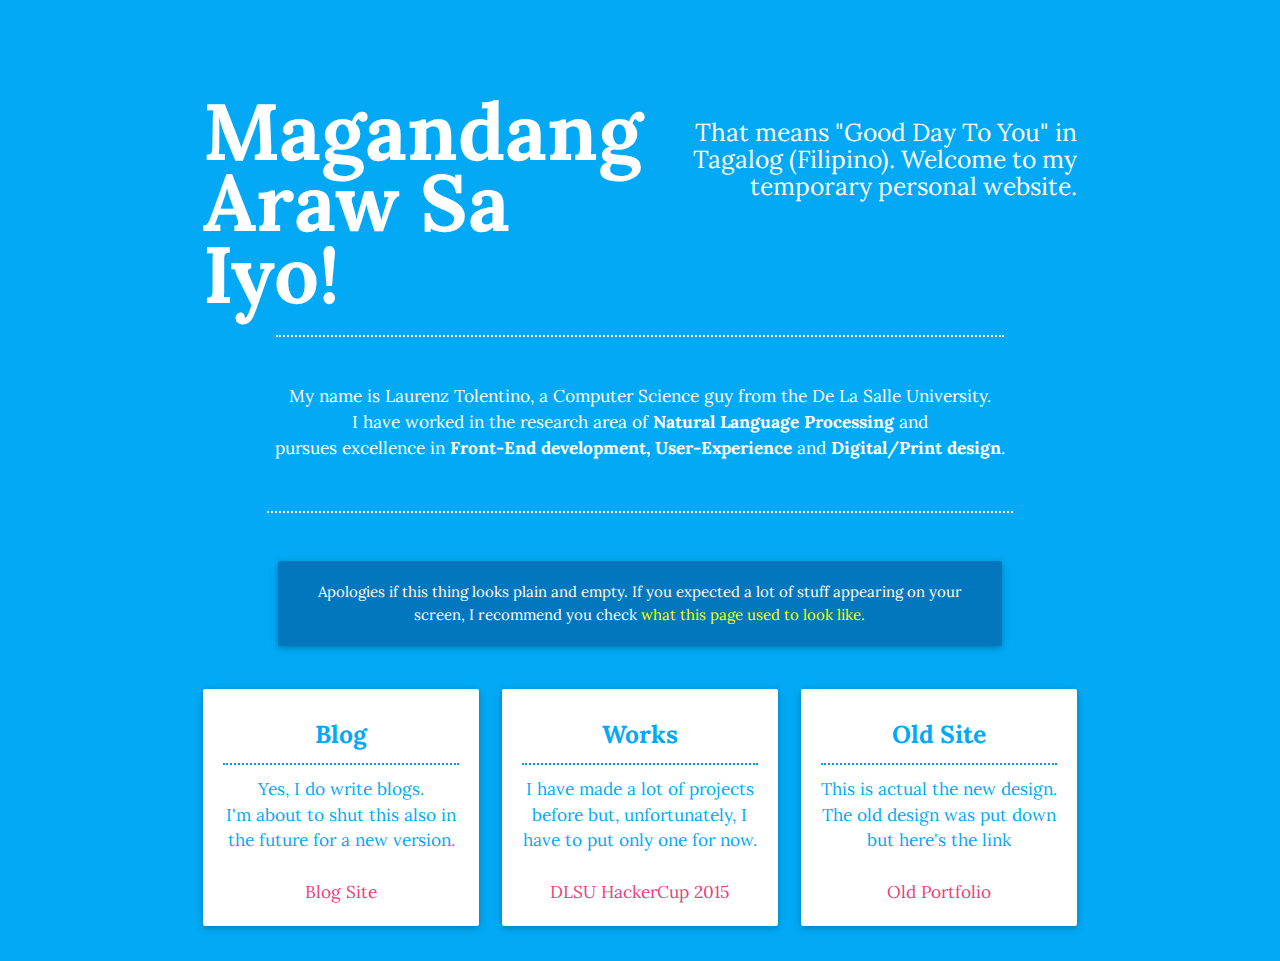
==== commit 5df6bfe2: "[E] Wrong Spelling" ====
--- a/index.html
+++ b/index.html
@@ -7,7 +7,7 @@
 <!doctype html>
 <html>
     <head>
-        <title>DLSU HACKERCUP 2015</title>
+        <title>laurenztino | The Road Less Taken</title>
         <!-- Google icons -->        
         <link href="https://fonts.googleapis.com/icon?family=Material+Icons" rel="stylesheet"/>                
         <!--Import Roboto font-->        
@@ -154,7 +154,7 @@
                             <div class="border-side-light-blue-top"></div>
                             <div class="pushdown-5p"></div>
                             <p class="lora-400 center">
-                                This is actuall the new design.
+                                This is actual the new design.
                                 The old design was put down but here's the link
                                 <br><br>                                
                                 <a class="pink-text text-lighten-1" href="/old/">
